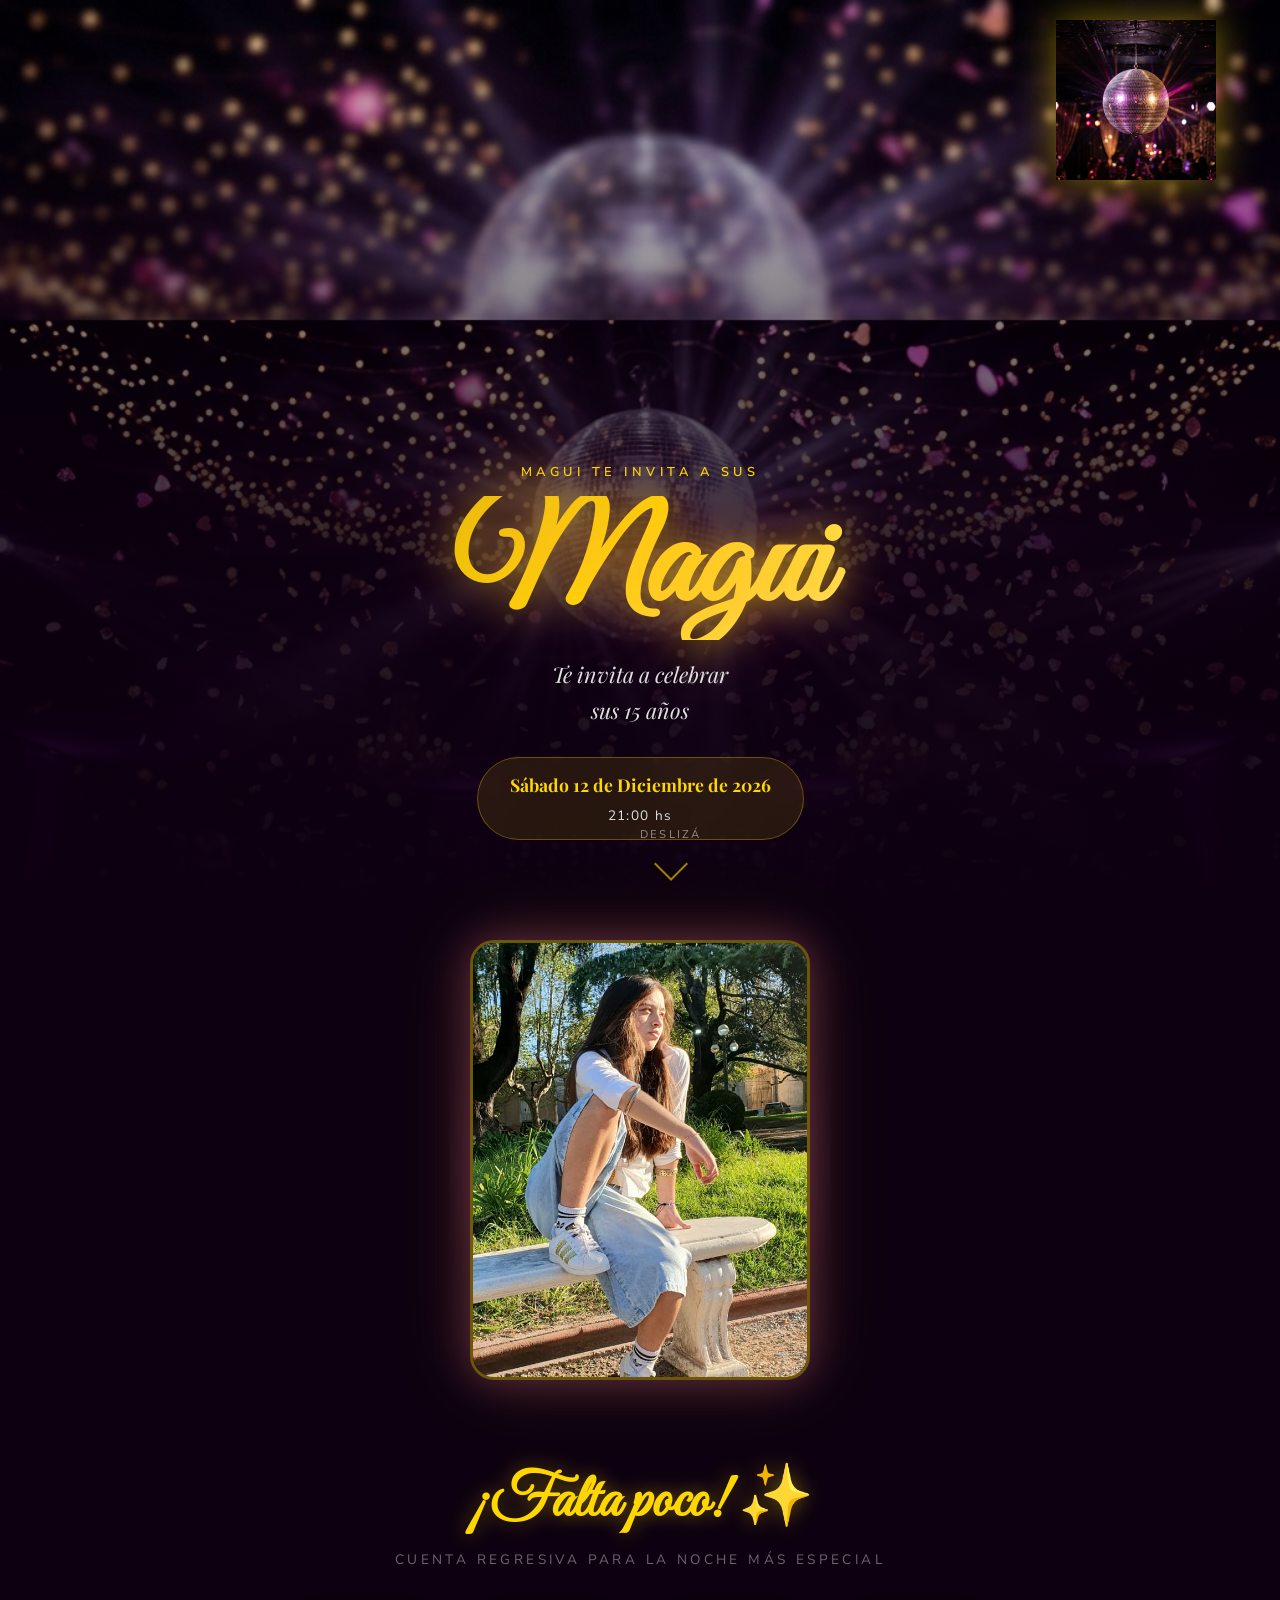
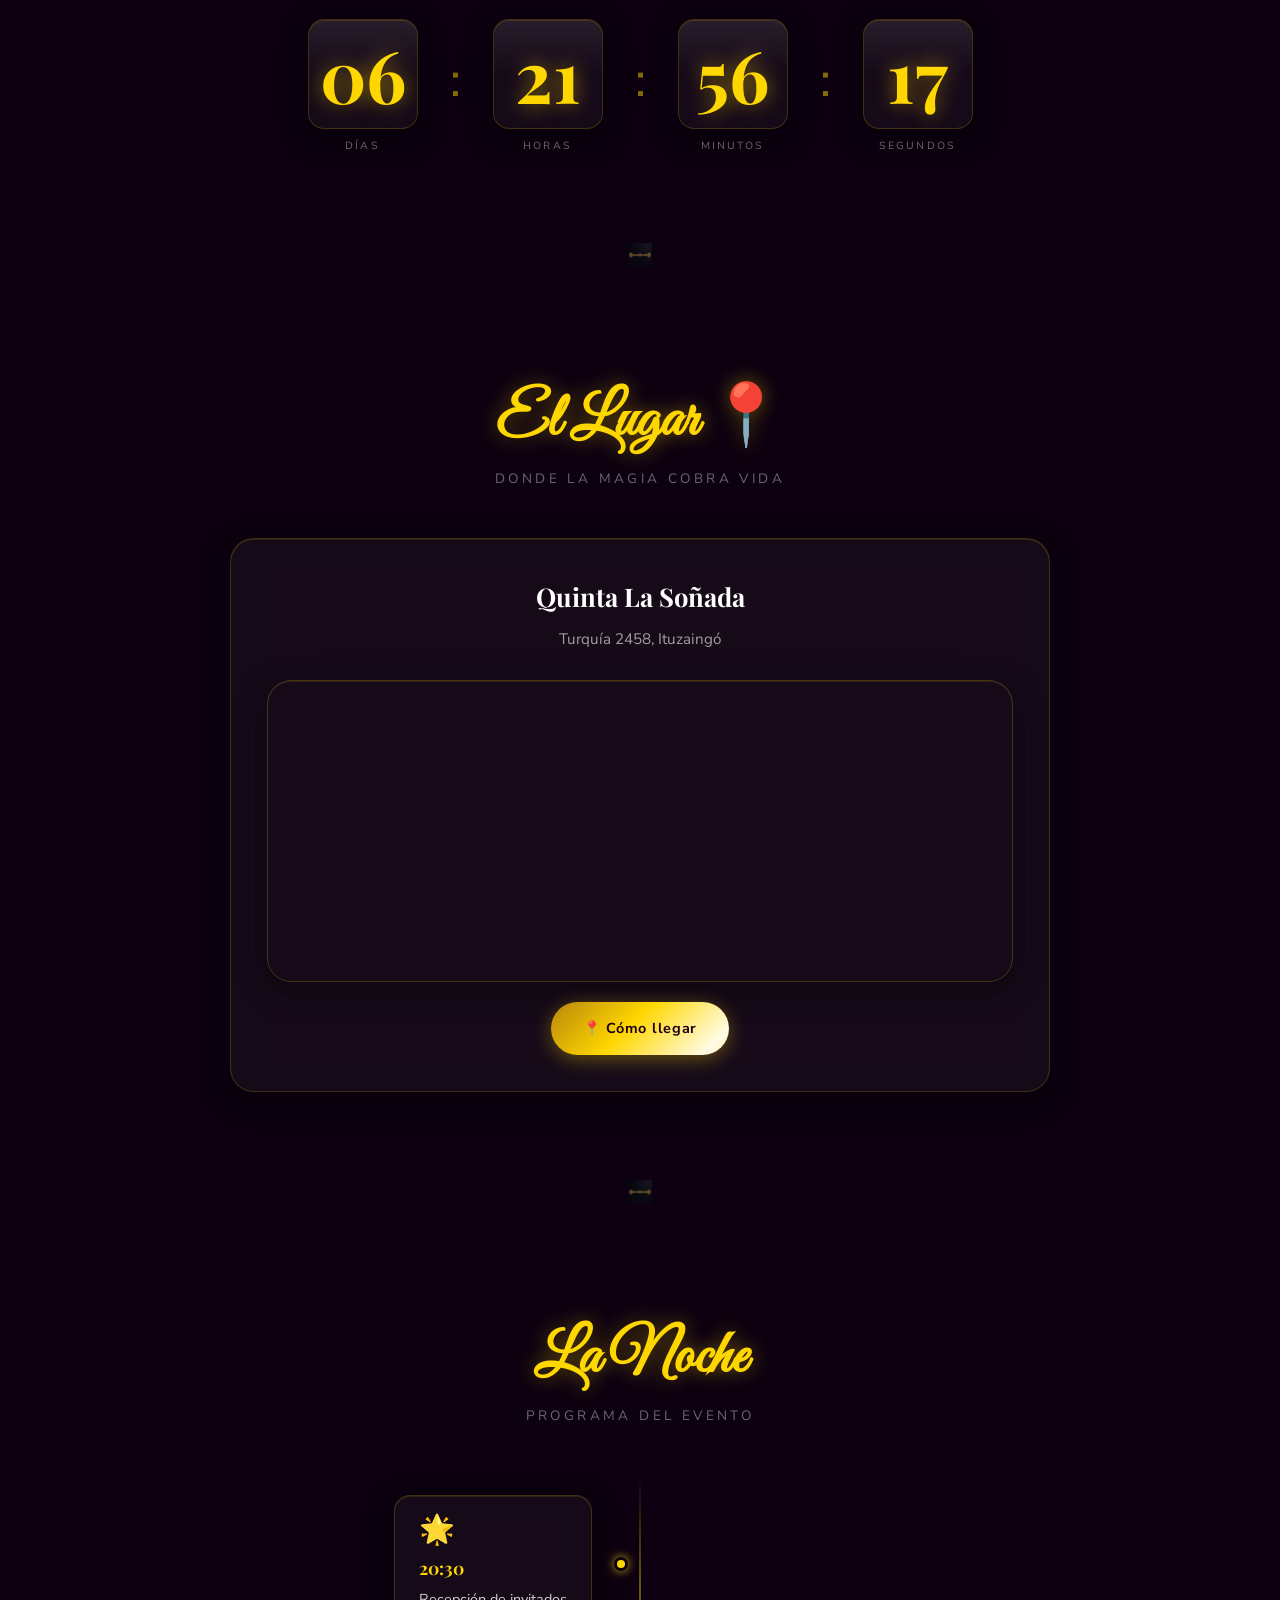
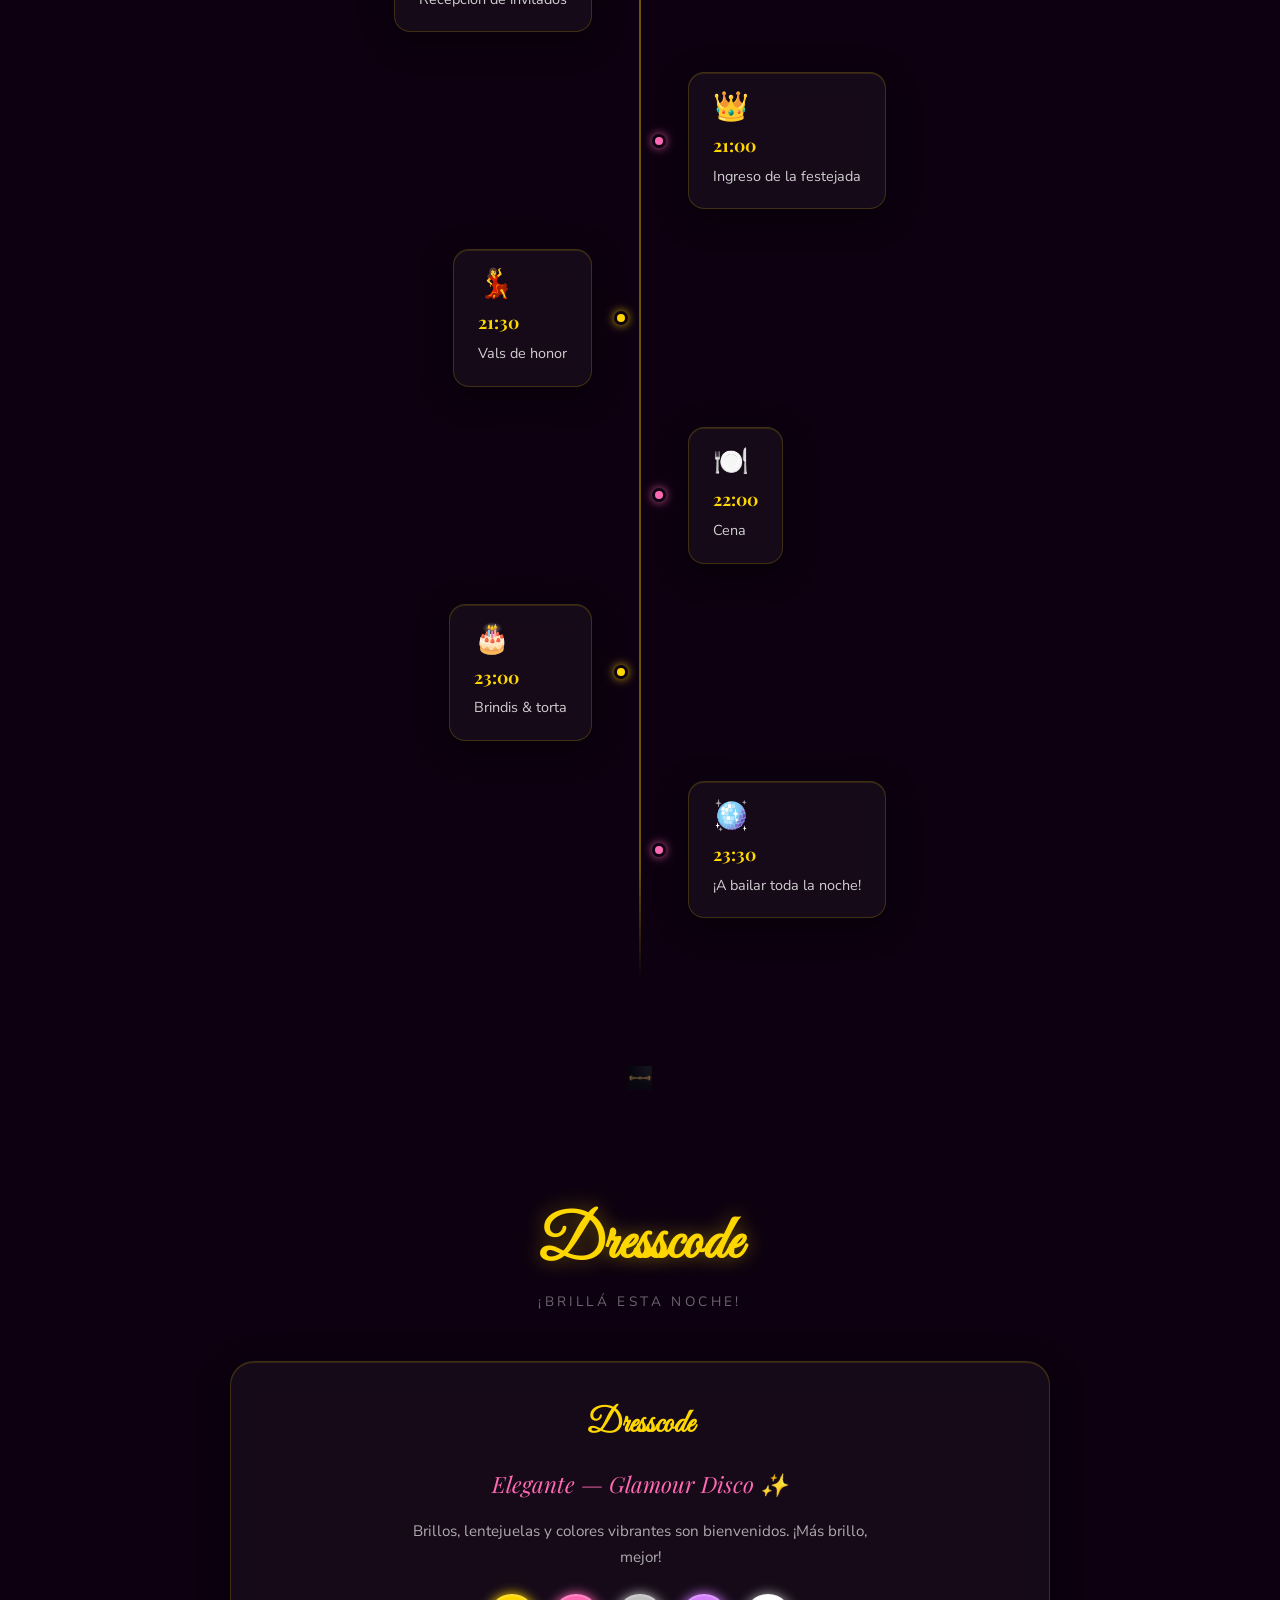
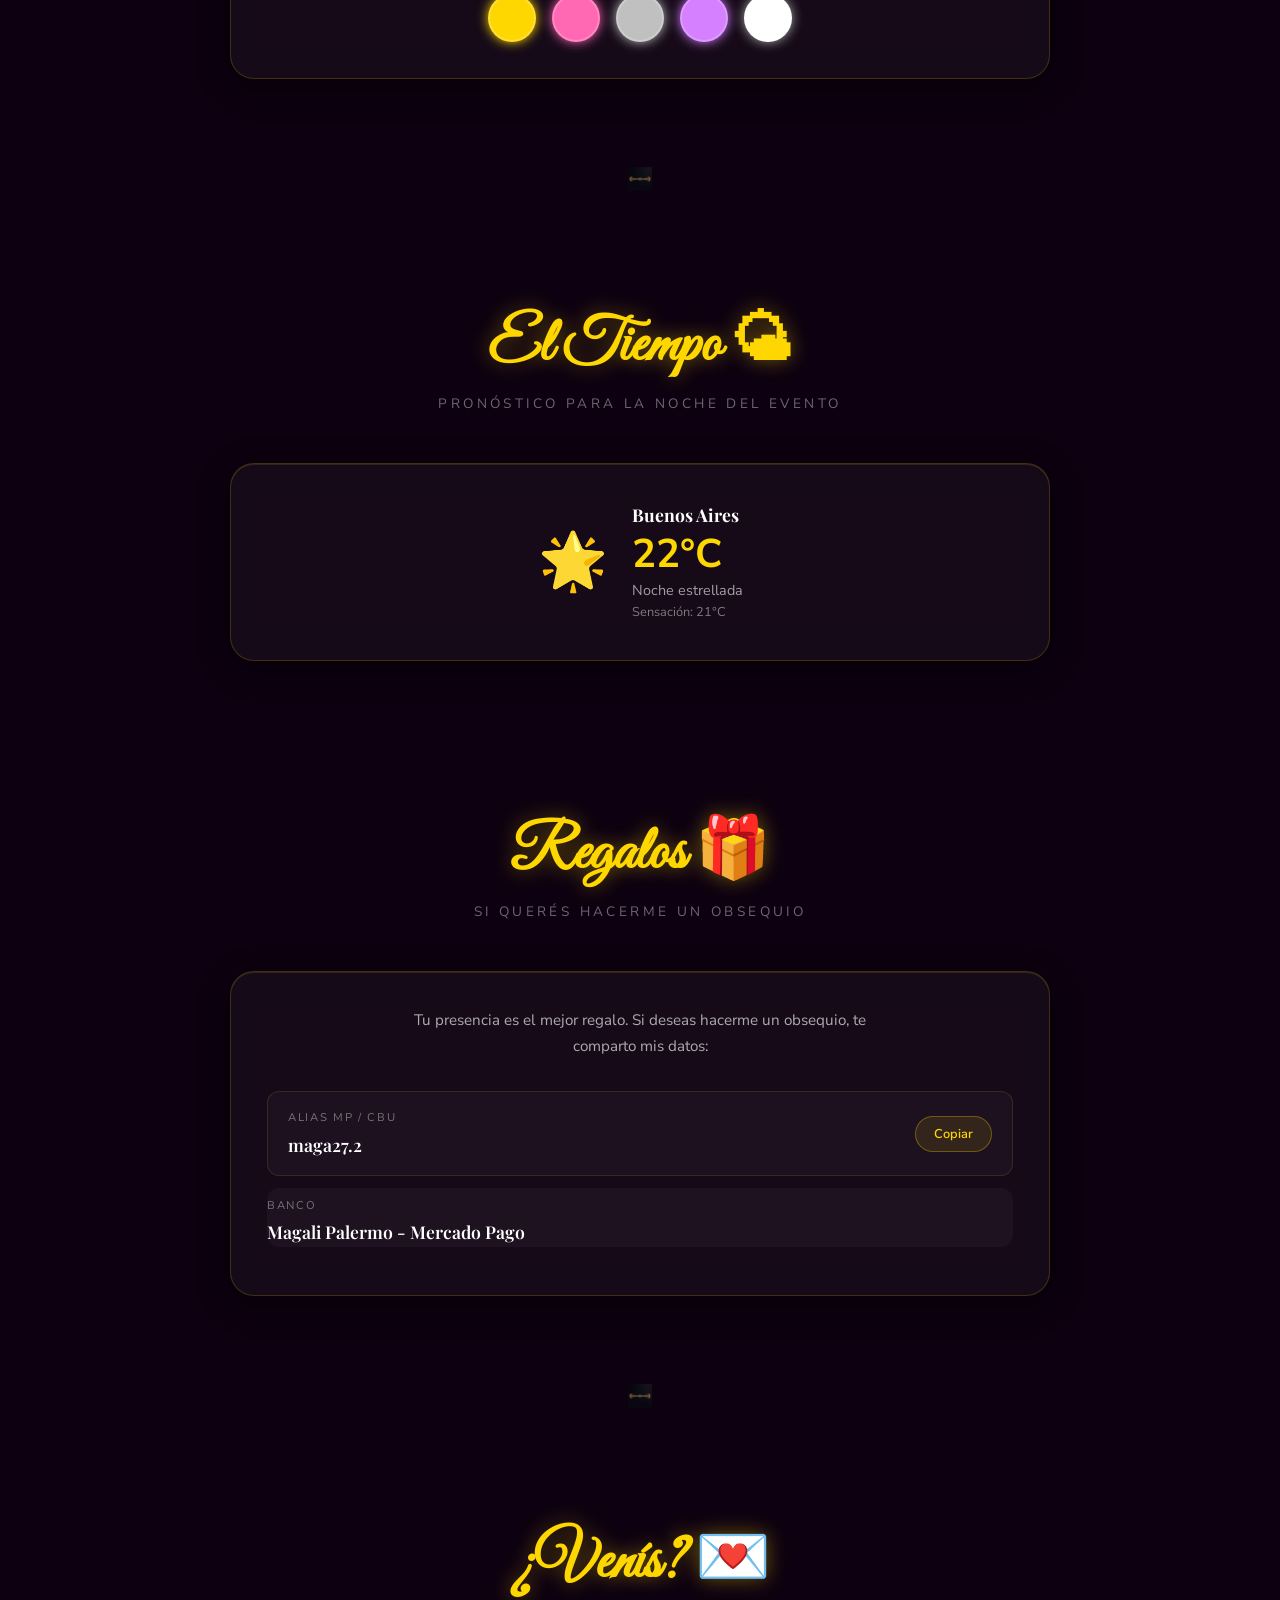
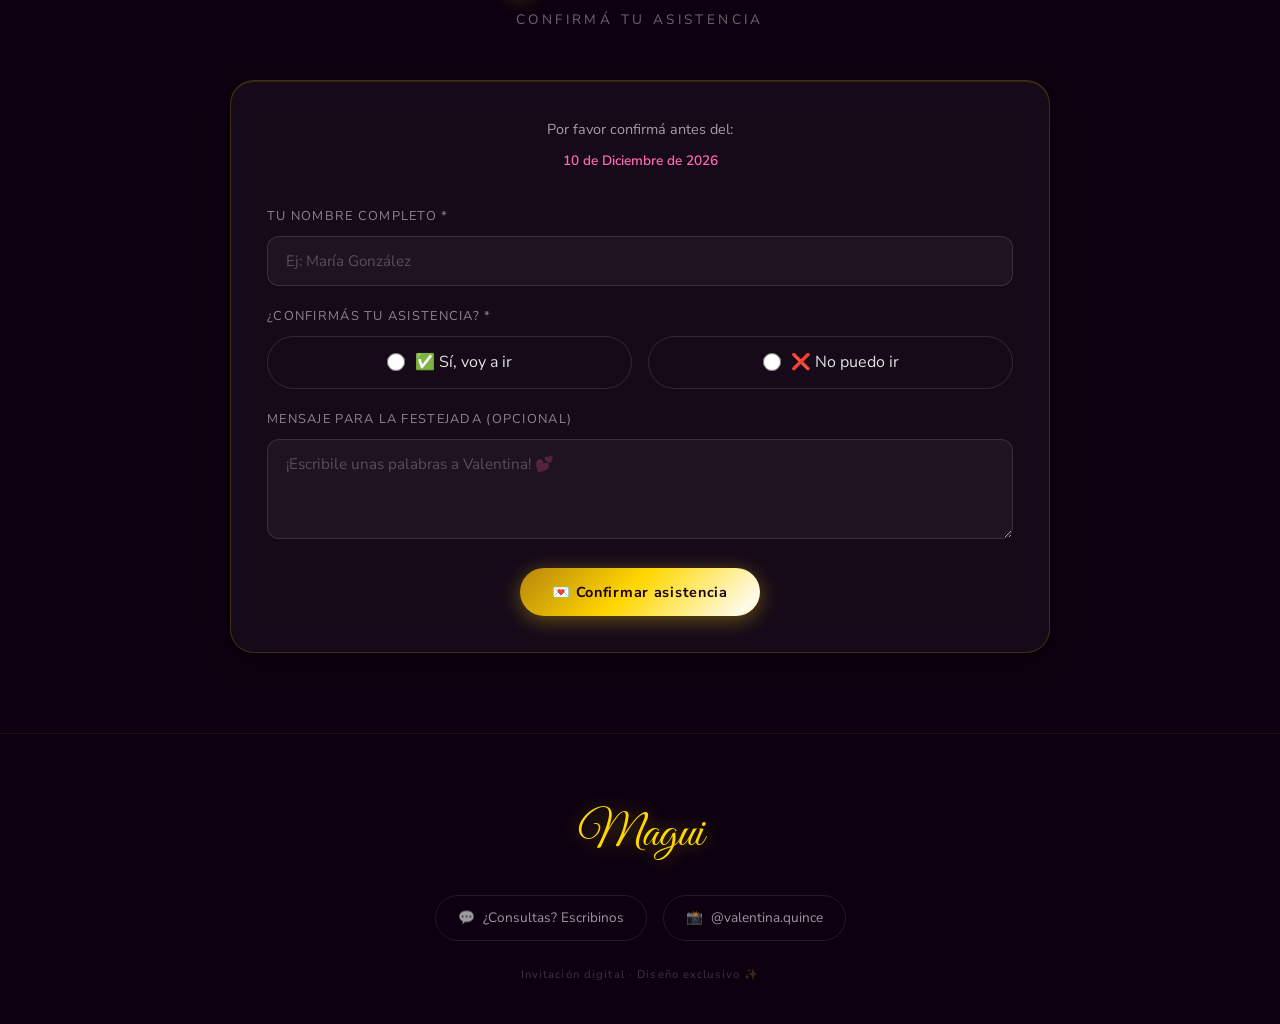
==== 15anos-disco-glitter/index.html @ 79e05974 "Agregado: plantilla disco glitter" ====
<!DOCTYPE html>
<html lang="es">
<head>
  <meta charset="UTF-8">
  <meta name="viewport" content="width=device-width, initial-scale=1.0">

  <!-- ═══════════════════════════════════════════════
       SEO & Meta — editar en datos.js si es posible,
       pero los títulos estáticos van aquí:
  ═══════════════════════════════════════════════ -->
  <title>Invitación — Fiesta de 15 ✨</title>
  <meta name="description" content="Estás invitado/a a celebrar una noche mágica y llena de brillo.">
  <meta name="robots" content="noindex, nofollow">

  <!-- Open Graph (WhatsApp / redes) -->
  <meta property="og:title" content="¡Estás invitado/a! — Fiesta de 15 ✨">
  <meta property="og:description" content="Una noche mágica de Disco Glitter te espera.">
  <meta property="og:image" content="assets/img/hero_bg.png">
  <meta property="og:type" content="website">

  <!-- Favicon (puede ser un emoji) -->
  <link rel="icon" href="data:image/svg+xml,<svg xmlns='http://www.w3.org/2000/svg' viewBox='0 0 100 100'><text y='.9em' font-size='90'>🪩</text></svg>">

  <!-- Hoja de estilos -->
  <link rel="stylesheet" href="style.css">
</head>
<body>

  <!-- ════════════════════════════════════════════════════
       CANVAS GLITTER (partículas de fondo animadas)
  ════════════════════════════════════════════════════ -->
  <canvas id="glitter-canvas" aria-hidden="true"></canvas>

  <!-- ════════════════════════════════════════════════════
       HERO — Pantalla completa inicial
  ════════════════════════════════════════════════════ -->
  <header id="hero" role="banner">
    <img id="hero-bg-img" src="assets/img/hero_bg.png" alt="Fondo decorativo de fiesta de 15" loading="eager">
    <div class="hero-overlay" aria-hidden="true"></div>

    <!-- Bola de disco flotante -->
    <img class="disco-ball-hero" src="assets/img/disco_ball.png" alt="Bola de disco decorativa" aria-hidden="true">

    <div class="hero-contenido">
      <p class="hero-sobre">
        <span id="nombre-completo-sobre">Valentina</span> te invita a sus
      </p>
      <h1 class="hero-nombre" id="hero-nombre">Valentina</h1>
      <p class="hero-mensaje" id="hero-mensaje">Te invita a celebrar sus 15 años</p>
      <div class="hero-fecha-badge">
        <span class="fecha" id="hero-fecha-texto">Sábado 20 de Diciembre de 2026</span>
        <span class="hora" id="hero-hora-texto">21:00 hs</span>
      </div>
    </div>

    <div class="scroll-hint" aria-hidden="true">
      <span>Deslizá</span>
      <div class="scroll-arrow"></div>
    </div>
  </header>

  <main>

    <!-- ════════════════════════════════════════════════════
         FOTO DE LA FESTEJADA
    ════════════════════════════════════════════════════ -->
    <section id="seccion-foto" class="seccion" aria-label="Foto de la festejada">
      <div class="wrapper">
        <div class="foto-frame" data-animate="fadeIn">
          <img id="foto-principal" src="assets/img/foto_quinceañera.png" alt="Foto de la festejada">
          <div class="foto-glow" aria-hidden="true"></div>
        </div>
      </div>
    </section>

    <!-- ════════════════════════════════════════════════════
         CUENTA REGRESIVA
    ════════════════════════════════════════════════════ -->
    <section id="seccion-countdown" class="seccion" aria-label="Cuenta regresiva para el evento">
      <div class="wrapper">
        <div class="seccion-titulo" data-animate="fadeUp">
          <h2>¡Falta poco! ✨</h2>
          <p class="subtitulo">Cuenta regresiva para la noche más especial</p>
        </div>

        <div class="countdown-grid" id="countdown-wrap" aria-live="polite" aria-atomic="true" role="timer">
          <div class="cd-item">
            <div class="cd-numero" id="cd-dias">00</div>
            <div class="cd-label">Días</div>
          </div>
          <div class="cd-separador" aria-hidden="true">:</div>
          <div class="cd-item">
            <div class="cd-numero" id="cd-horas">00</div>
            <div class="cd-label">Horas</div>
          </div>
          <div class="cd-separador" aria-hidden="true">:</div>
          <div class="cd-item">
            <div class="cd-numero" id="cd-minutos">00</div>
            <div class="cd-label">Minutos</div>
          </div>
          <div class="cd-separador" aria-hidden="true">:</div>
          <div class="cd-item">
            <div class="cd-numero" id="cd-segundos">00</div>
            <div class="cd-label">Segundos</div>
          </div>
        </div>
        <p id="countdown-mensaje"></p>
      </div>
    </section>

    <div class="glitter-divider" aria-hidden="true">
      <img src="assets/img/glitter_divider.png" alt="">
    </div>

    <!-- ════════════════════════════════════════════════════
         LUGAR Y MAPA
    ════════════════════════════════════════════════════ -->
    <section id="seccion-lugar" class="seccion" aria-labelledby="lugar-heading">
      <div class="wrapper">
        <div class="seccion-titulo" data-animate="fadeUp">
          <h2 id="lugar-heading">El Lugar 📍</h2>
          <p class="subtitulo">Donde la magia cobra vida</p>
        </div>

        <div class="card" data-animate="fadeUp">
          <div class="lugar-info">
            <h3 id="lugar-nombre">Salón El Palacio de los Sueños</h3>
            <p id="lugar-direccion">Av. Siempreviva 742, Buenos Aires</p>
          </div>

          <div class="mapa-wrapper">
            <iframe
              id="mapa-embed"
              title="Mapa del salón del evento"
              allowfullscreen=""
              loading="lazy"
              referrerpolicy="no-referrer-when-downgrade"
              src="">
            </iframe>
          </div>

          <div class="btn-group">
            <a id="btn-como-llegar" href="#" target="_blank" rel="noopener noreferrer" class="btn btn-dorado">
              📍 Cómo llegar
            </a>
          </div>
        </div>
      </div>
    </section>

    <div class="glitter-divider" aria-hidden="true">
      <img src="assets/img/glitter_divider.png" alt="">
    </div>

    <!-- ════════════════════════════════════════════════════
         CRONOGRAMA / PROGRAMA
    ════════════════════════════════════════════════════ -->
    <section id="seccion-cronograma" class="seccion" aria-labelledby="cronograma-heading">
      <div class="wrapper">
        <div class="seccion-titulo" data-animate="fadeUp">
          <h2 id="cronograma-heading">La Noche</h2>
          <p class="subtitulo">Programa del evento</p>
        </div>

        <!-- El JS inyecta los items aquí dinámicamente desde datos.js -->
        <div id="timeline-container" role="list" aria-label="Programa de la noche">
          <!-- Generado por main.js según DATOS.hitos -->
        </div>
      </div>
    </section>

    <div class="glitter-divider" aria-hidden="true">
      <img src="assets/img/glitter_divider.png" alt="">
    </div>

    <!-- ════════════════════════════════════════════════════
         DRESSCODE
    ════════════════════════════════════════════════════ -->
    <section id="seccion-dresscode" class="seccion" aria-labelledby="dresscode-heading">
      <div class="wrapper">
        <div class="seccion-titulo" data-animate="fadeUp">
          <h2 id="dresscode-heading">Dresscode</h2>
          <p class="subtitulo">¡Brillá esta noche!</p>
        </div>

        <div class="card dresscode-card" data-animate="fadeIn">
          <h3 id="dresscode-titulo">Dresscode</h3>
          <p class="dresscode-descripcion" id="dresscode-descripcion">Elegante — Glamour Disco ✨</p>
          <p class="dresscode-detalle" id="dresscode-detalle">Brillos, lentejuelas y colores vibrantes son bienvenidos.</p>

          <!-- Paleta de colores sugerida (decorativa) -->
          <div class="paleta-colores" aria-label="Paleta de colores sugerida">
            <div class="color-chip" style="background:#FFD700; color: #FFD700;" title="Dorado"></div>
            <div class="color-chip" style="background:#FF69B4; color: #FF69B4;" title="Rosa"></div>
            <div class="color-chip" style="background:#C0C0C0; color: #C0C0C0;" title="Plateado"></div>
            <div class="color-chip" style="background:#D580FF; color: #D580FF;" title="Lila"></div>
            <div class="color-chip" style="background:#FFFFFF; color: #aaa;" title="Blanco" style="border: 2px solid #aaa;"></div>
          </div>
        </div>
      </div>
    </section>

    <div class="glitter-divider" aria-hidden="true">
      <img src="assets/img/glitter_divider.png" alt="">
    </div>

    <!-- ════════════════════════════════════════════════════
         CLIMA (visible solo si faltan < 7 días)
    ════════════════════════════════════════════════════ -->
    <section id="seccion-clima" class="seccion" style="display:none;" aria-labelledby="clima-heading">
      <div class="wrapper">
        <div class="seccion-titulo" data-animate="fadeUp">
          <h2 id="clima-heading">El Tiempo 🌤</h2>
          <p class="subtitulo">Pronóstico para la noche del evento</p>
        </div>

        <div class="card clima-card" data-animate="fadeIn">
          <div id="clima-icono" aria-hidden="true">🌟</div>
          <div class="clima-info">
            <h4 id="clima-ciudad">Buenos Aires</h4>
            <div id="clima-temp">22°C</div>
            <p id="clima-descripcion">Noche estrellada</p>
            <p id="clima-sensacion">Sensación: 21°C</p>
          </div>
        </div>
      </div>
    </section>

    <!-- ════════════════════════════════════════════════════
         REGALOS / DATOS BANCARIOS
    ════════════════════════════════════════════════════ -->
    <section id="seccion-regalos" class="seccion" aria-labelledby="regalos-heading">
      <div class="wrapper">
        <div class="seccion-titulo" data-animate="fadeUp">
          <h2 id="regalos-heading">Regalos 🎁</h2>
          <p class="subtitulo">Si querés hacerme un obsequio</p>
        </div>

        <div class="card" data-animate="fadeIn">
          <p class="regalo-texto" id="regalos-texto">
            Tu presencia es el mejor regalo.
          </p>

          <!-- Alias -->
          <div class="dato-bancario">
            <div>
              <div class="label">Alias MP / CBU</div>
              <div class="valor" id="regalos-alias">valentina.gomez</div>
            </div>
            <button class="btn-copiar" id="btn-copiar-alias" data-copiar="valentina.gomez" aria-label="Copiar alias">
              Copiar
            </button>
          </div>

          <!-- CBU (condicional) -->
          <div class="dato-bancario" id="regalos-cbu-row">
            <div>
              <div class="label">CBU</div>
              <div class="valor" id="regalos-cbu">0000003100023456789012</div>
            </div>
            <button class="btn-copiar" id="btn-copiar-cbu" data-copiar="" aria-label="Copiar CBU">
              Copiar
            </button>
          </div>

          <!-- Banco -->
          <div class="dato-bancario" style="border:none; padding: 8px 0 0;">
            <div>
              <div class="label">Banco</div>
              <div class="valor" id="regalos-banco">Banco Nación</div>
            </div>
          </div>
        </div>
      </div>
    </section>

    <div class="glitter-divider" aria-hidden="true">
      <img src="assets/img/glitter_divider.png" alt="">
    </div>

    <!-- ════════════════════════════════════════════════════
         HOSPEDAJE (oculto por defecto — activar en datos.js)
    ════════════════════════════════════════════════════ -->
    <section id="seccion-hospedaje" class="seccion" aria-labelledby="hospedaje-heading">
      <div class="wrapper">
        <div class="seccion-titulo" data-animate="fadeUp">
          <h2 id="hospedaje-heading">Hospedaje 🛎</h2>
          <p class="subtitulo">Para quienes vienen de lejos</p>
        </div>

        <div class="card hospedaje-card" data-animate="fadeIn">
          <div class="hosp-fila">
            <div class="hosp-icono">🏨</div>
            <div>
              <div class="label">Hotel</div>
              <div class="valor" id="hosp-nombre">Hotel Los Andes</div>
            </div>
          </div>
          <div class="hosp-fila">
            <div class="hosp-icono">📍</div>
            <div>
              <div class="label">Dirección</div>
              <div class="valor" id="hosp-direccion">Calle Falsa 123</div>
            </div>
          </div>
          <div class="hosp-fila">
            <div class="hosp-icono">📞</div>
            <div>
              <div class="label">Teléfono</div>
              <div class="valor" id="hosp-telefono">+54 11 1234-5678</div>
            </div>
          </div>
          <div class="hosp-fila">
            <div class="hosp-icono">💰</div>
            <div>
              <div class="label">Precio de referencia</div>
              <div class="valor" id="hosp-precio">Desde $50.000 / noche</div>
            </div>
          </div>
          <div class="hosp-nota" id="hosp-nota"></div>
          <div class="btn-group">
            <a id="hosp-reserva-link" href="#" target="_blank" rel="noopener noreferrer" class="btn btn-outline">
              🔗 Reservar online
            </a>
          </div>
        </div>
      </div>
    </section>

    <!-- ════════════════════════════════════════════════════
         FORMULARIO RSVP
    ════════════════════════════════════════════════════ -->
    <section id="seccion-rsvp" class="seccion" aria-labelledby="rsvp-heading">
      <div class="wrapper">
        <div class="seccion-titulo" data-animate="fadeUp">
          <h2 id="rsvp-heading">¿Venís? 💌</h2>
          <p class="subtitulo">Confirmá tu asistencia</p>
        </div>

        <div class="card" data-animate="fadeIn">
          <div class="rsvp-intro">
            <p>Por favor confirmá antes del:</p>
            <span class="fecha-limite" id="rsvp-fecha-limite">10 de Diciembre de 2026</span>
          </div>

          <form id="rsvp-form" novalidate aria-label="Formulario de confirmación de asistencia">

            <!-- Nombre -->
            <div class="form-grupo">
              <label class="form-label" for="rsvp-nombre">Tu nombre completo *</label>
              <input
                class="form-input"
                type="text"
                id="rsvp-nombre"
                name="rsvp-nombre"
                placeholder="Ej: María González"
                required
                autocomplete="name">
            </div>

            <!-- Asistencia -->
            <div class="form-grupo">
              <label class="form-label">¿Confirmás tu asistencia? *</label>
              <div class="radio-grupo" role="radiogroup" aria-required="true">
                <label class="radio-opcion">
                  <input type="radio" name="rsvp-asistencia" value="si" required>
                  <span>✅ Sí, voy a ir</span>
                </label>
                <label class="radio-opcion">
                  <input type="radio" name="rsvp-asistencia" value="no">
                  <span>❌ No puedo ir</span>
                </label>
              </div>
            </div>

            <!-- Cantidad de personas (solo si va) -->
            <div class="form-grupo" id="rsvp-cantidad-wrap" style="display:none;">
              <label class="form-label" for="rsvp-cantidad">¿Cuántas personas? (incluídote)</label>
              <select class="form-select" id="rsvp-cantidad" name="rsvp-cantidad">
                <option value="1">Solo yo (1 persona)</option>
                <option value="2">2 personas</option>
                <option value="3">3 personas</option>
                <option value="4">4 personas</option>
                <option value="5">5 personas</option>
              </select>
            </div>

            <!-- Mensaje opcional -->
            <div class="form-grupo">
              <label class="form-label" for="rsvp-mensaje">Mensaje para la festejada (opcional)</label>
              <textarea
                class="form-textarea"
                id="rsvp-mensaje"
                name="rsvp-mensaje"
                placeholder="¡Escribile unas palabras a Valentina! 💕"
                maxlength="500"></textarea>
            </div>

            <div class="btn-group">
              <button type="submit" class="btn btn-dorado" id="rsvp-submit-btn">
                💌 Confirmar asistencia
              </button>
            </div>
          </form>

          <!-- Mensajes de estado -->
          <div id="rsvp-success" role="alert">
            <span class="success-icon">🎉</span>
            <h3>¡Gracias por confirmar!</h3>
            <p>Valentina ya sabe que vas a estar en su noche especial. ¡Te esperamos!</p>
          </div>

          <div id="rsvp-error" role="alert">
            <span class="error-icon">😔</span>
            <h3>Algo salió mal</h3>
            <p>Por favor intentá de nuevo o contactanos por WhatsApp.</p>
          </div>
        </div>

      </div>
    </section>

  </main><!-- /main -->

  <!-- ════════════════════════════════════════════════════
       FOOTER
  ════════════════════════════════════════════════════ -->
  <footer role="contentinfo">
    <div class="wrapper">
      <span class="footer-nombre" id="hero-nombre-footer">Valentina</span>

      <div class="footer-links">
        <a id="whatsapp-link" href="#" target="_blank" rel="noopener noreferrer" aria-label="Contactar por WhatsApp">
          💬 <span id="whatsapp-texto">¿Consultas? Escribinos</span>
        </a>

        <span id="instagram-wrap" style="display:none;">
          <a id="instagram-link" href="#" target="_blank" rel="noopener noreferrer" aria-label="Instagram de la festejada">
            📸 <span id="instagram-link-text">@valentina.quince</span>
          </a>
        </span>
      </div>

      <p class="footer-copy">Invitación digital · Diseño exclusivo ✨</p>
    </div>
  </footer>

  <!-- ════════════════════════════════════════════════════
       REPRODUCTOR DE AUDIO (fixed bottom right)
  ════════════════════════════════════════════════════ -->
  <div id="audio-player-wrap" role="region" aria-label="Reproductor de música">
    <audio id="audio-element" loop preload="none"></audio>
    <div class="audio-player">
      <button id="btn-play-pause" aria-label="Reproducir música">
        <svg viewBox="0 0 24 24" fill="currentColor" aria-hidden="true">
          <polygon points="5,3 19,12 5,21"/>
        </svg>
      </button>
      <div class="audio-info">
        <div class="cancion" id="audio-cancion-nombre">Nuestra canción</div>
        <div class="artista" id="audio-artista">Artista</div>
        <div class="audio-progress-bar" aria-hidden="true">
          <div id="audio-progress"></div>
        </div>
        <div class="audio-tiempo">
          <span id="audio-tiempo-actual">00:00</span> /
          <span id="audio-tiempo-total">00:00</span>
        </div>
      </div>
    </div>
  </div>

  <!-- ════════════════════════════════════════════════════
       BOTÓN VOLVER ARRIBA
  ════════════════════════════════════════════════════ -->
  <button id="btn-top" aria-label="Volver al inicio">↑</button>

  <!-- ════════════════════════════════════════════════════
       SCRIPTS — ORDEN IMPORTANTE:
       1. datos.js   (configuración, debe ir primero)
       2. main.js    (lógica que lee datos.js)
  ════════════════════════════════════════════════════ -->
  <script src="datos.js"></script>
  <script src="assets/main.js"></script>

</body>
</html>
---- 15anos-disco-glitter/style.css ----
/* ============================================================
   STYLE.CSS — Invitación 15 Años · Disco Glitter ✨
   ============================================================
   Variables de color y tipografía en :root.
   No editar este archivo para personalizar — usar datos.js
   ============================================================ */

/* ─── GOOGLE FONTS ─────────────────────────────────────────── */
@import url('https://fonts.googleapis.com/css2?family=Playfair+Display:ital,wght@0,400;0,700;1,400&family=Great+Vibes&family=Nunito+Sans:wght@300;400;600;700&display=swap');

/* ─── VARIABLES ─────────────────────────────────────────────── */
:root {
  --color-bg:           #0d0010;
  --color-bg-2:         #130018;
  --color-card:         rgba(255,255,255,0.04);
  --color-card-border:  rgba(255,215,0,0.18);
  --color-card-hover:   rgba(255,255,255,0.07);

  --color-oro:          #FFD700;
  --color-oro-claro:    #FFF3A3;
  --color-rosa:         #FF69B4;
  --color-rosa-oscuro:  #C2185B;
  --color-lila:         #D580FF;
  --color-plata:        #E0E0E0;
  --color-blanco:       #FFFFFF;

  --gradiente-dorado:   linear-gradient(135deg, #b8860b, #FFD700, #fffbe6, #FFD700, #b8860b);
  --gradiente-hero:     linear-gradient(180deg, rgba(13,0,16,0) 0%, rgba(13,0,16,0.85) 60%, rgba(13,0,16,1) 100%);
  --gradiente-seccion:  linear-gradient(135deg, rgba(180,0,100,0.08) 0%, rgba(100,0,180,0.12) 100%);

  --font-titulo:        'Great Vibes', cursive;
  --font-serif:         'Playfair Display', Georgia, serif;
  --font-body:          'Nunito Sans', system-ui, sans-serif;

  --radio:              16px;
  --radio-lg:           24px;
  --sombra-dorada:      0 0 24px rgba(255,215,0,0.35), 0 0 60px rgba(255,105,180,0.15);
  --sombra-card:        0 8px 32px rgba(0,0,0,0.45), 0 1px 0 rgba(255,215,0,0.12) inset;
  --transition:         all 0.35s cubic-bezier(0.4,0,0.2,1);
}

/* ─── RESET & BASE ──────────────────────────────────────────── */
*, *::before, *::after {
  box-sizing: border-box;
  margin: 0;
  padding: 0;
}

html {
  scroll-behavior: smooth;
  font-size: 16px;
}

body {
  background-color: var(--color-bg);
  color: var(--color-plata);
  font-family: var(--font-body);
  overflow-x: hidden;
  line-height: 1.7;
}

img { max-width: 100%; height: auto; }
a   { color: var(--color-oro); text-decoration: none; transition: var(--transition); }
a:hover { color: var(--color-oro-claro); }

/* ─── CANVAS GLITTER FONDO ─────────────────────────────────── */
#glitter-canvas {
  position: fixed;
  inset: 0;
  z-index: 0;
  pointer-events: none;
  opacity: 0.55;
}

/* ─── CONTENEDOR GLOBAL ─────────────────────────────────────── */
.wrapper {
  position: relative;
  z-index: 1;
  max-width: 860px;
  margin: 0 auto;
  padding: 0 20px;
}

/* ════════════════════════════════════════════════════════════
   HERO SECTION
════════════════════════════════════════════════════════════ */
#hero {
  position: relative;
  min-height: 100vh;
  display: flex;
  flex-direction: column;
  align-items: center;
  justify-content: flex-end;
  text-align: center;
  padding-bottom: 60px;
  overflow: hidden;
}

#hero-bg-img {
  position: absolute;
  inset: 0;
  width: 100%;
  height: 100%;
  object-fit: cover;
  object-position: center top;
  z-index: 0;
  animation: slowZoom 18s ease-in-out infinite alternate;
}

@keyframes slowZoom {
  from { transform: scale(1); }
  to   { transform: scale(1.06); }
}

.hero-overlay {
  position: absolute;
  inset: 0;
  background: var(--gradiente-hero);
  z-index: 1;
}

.hero-contenido {
  position: relative;
  z-index: 2;
  width: 100%;
  padding: 0 20px;
}

.hero-sobre {
  font-family: var(--font-body);
  font-size: 0.8rem;
  font-weight: 600;
  letter-spacing: 0.35em;
  text-transform: uppercase;
  color: var(--color-oro);
  margin-bottom: 12px;
  opacity: 0;
  animation: fadeUp 1s 0.3s ease forwards;
}

.hero-nombre {
  font-family: var(--font-titulo);
  font-size: clamp(4rem, 14vw, 9rem);
  color: var(--color-blanco);
  line-height: 1;
  text-shadow: 0 0 40px rgba(255,215,0,0.6), 0 0 80px rgba(255,105,180,0.4);
  opacity: 0;
  animation: fadeUp 1s 0.6s ease forwards;
  background: var(--gradiente-dorado);
  background-size: 200% auto;
  -webkit-background-clip: text;
  -webkit-text-fill-color: transparent;
  background-clip: text;
  animation: fadeUp 1s 0.6s ease forwards, shimmer 4s 1.5s linear infinite;
}

@keyframes shimmer {
  to { background-position: 200% center; }
}

.hero-mensaje {
  font-family: var(--font-serif);
  font-size: clamp(1rem, 3vw, 1.35rem);
  font-style: italic;
  color: var(--color-plata);
  margin-top: 16px;
  opacity: 0;
  animation: fadeUp 1s 0.9s ease forwards;
}

.hero-fecha-badge {
  display: inline-flex;
  flex-direction: column;
  align-items: center;
  gap: 4px;
  margin-top: 28px;
  background: rgba(255,215,0,0.1);
  border: 1px solid rgba(255,215,0,0.3);
  border-radius: 50px;
  padding: 12px 32px;
  backdrop-filter: blur(12px);
  opacity: 0;
  animation: fadeUp 1s 1.2s ease forwards;
}

.hero-fecha-badge .fecha {
  font-family: var(--font-serif);
  font-size: 1.1rem;
  color: var(--color-oro);
  font-weight: 700;
}

.hero-fecha-badge .hora {
  font-size: 0.85rem;
  color: var(--color-plata);
  letter-spacing: 0.1em;
}

/* Disco ball decorativa hero */
.disco-ball-hero {
  position: absolute;
  top: 20px;
  right: 5%;
  width: clamp(80px, 14vw, 160px);
  z-index: 2;
  animation: floatBall 4s ease-in-out infinite;
  filter: drop-shadow(0 0 20px rgba(255,215,0,0.5));
}

@keyframes floatBall {
  0%, 100% { transform: translateY(0) rotate(-3deg); }
  50%       { transform: translateY(-18px) rotate(3deg); }
}

/* Scroll indicator */
.scroll-hint {
  position: absolute;
  bottom: 24px;
  left: 50%;
  transform: translateX(-50%);
  z-index: 3;
  display: flex;
  flex-direction: column;
  align-items: center;
  gap: 8px;
  opacity: 0;
  animation: fadeIn 1s 2s ease forwards;
}

.scroll-hint span {
  font-size: 0.7rem;
  letter-spacing: 0.2em;
  text-transform: uppercase;
  color: rgba(255,255,255,0.5);
}

.scroll-arrow {
  width: 24px;
  height: 24px;
  border-right: 2px solid rgba(255,215,0,0.6);
  border-bottom: 2px solid rgba(255,215,0,0.6);
  transform: rotate(45deg);
  animation: bounceArrow 1.5s ease-in-out infinite;
}

@keyframes bounceArrow {
  0%, 100% { transform: rotate(45deg) translateY(0); }
  50%       { transform: rotate(45deg) translateY(6px); }
}

/* ════════════════════════════════════════════════════════════
   SECCIONES GENERALES
════════════════════════════════════════════════════════════ */
.seccion {
  position: relative;
  padding: 80px 0;
  z-index: 1;
}

.seccion-titulo {
  text-align: center;
  margin-bottom: 48px;
}

.seccion-titulo h2 {
  font-family: var(--font-titulo);
  font-size: clamp(2.2rem, 7vw, 3.8rem);
  color: var(--color-oro);
  text-shadow: 0 0 20px rgba(255,215,0,0.4);
  line-height: 1.1;
  margin-bottom: 12px;
}

.seccion-titulo .subtitulo {
  font-size: 0.85rem;
  letter-spacing: 0.25em;
  text-transform: uppercase;
  color: rgba(255,255,255,0.4);
}

/* Divisor glitter */
.glitter-divider {
  text-align: center;
  margin: 8px 0 32px;
}

.glitter-divider img {
  width: 100%;
  max-width: 420px;
  height: 24px;
  object-fit: contain;
  opacity: 0.7;
}

/* ─── CARD BASE ─────────────────────────────────────────────── */
.card {
  background: var(--color-card);
  border: 1px solid var(--color-card-border);
  border-radius: var(--radio-lg);
  padding: 36px;
  backdrop-filter: blur(16px);
  box-shadow: var(--sombra-card);
  transition: var(--transition);
}

.card:hover {
  background: var(--color-card-hover);
  border-color: rgba(255,215,0,0.35);
  transform: translateY(-3px);
  box-shadow: var(--sombra-dorada), var(--sombra-card);
}

/* ════════════════════════════════════════════════════════════
   FOTO DE LA FESTEJADA
════════════════════════════════════════════════════════════ */
#seccion-foto {
  display: flex;
  justify-content: center;
  padding: 40px 0 0;
}

.foto-frame {
  position: relative;
  display: inline-block;
}

.foto-frame img {
  width: clamp(200px, 55vw, 340px);
  height: clamp(260px, 70vw, 440px);
  object-fit: cover;
  border-radius: var(--radio-lg);
  border: 3px solid rgba(255,215,0,0.4);
  box-shadow: 0 0 40px rgba(255,105,180,0.3), 0 0 80px rgba(255,215,0,0.15);
}

.foto-glow {
  position: absolute;
  inset: -20px;
  border-radius: var(--radio-lg);
  background: radial-gradient(circle at center, rgba(255,105,180,0.2) 0%, transparent 70%);
  z-index: -1;
  animation: pulseGlow 3s ease-in-out infinite;
}

@keyframes pulseGlow {
  0%, 100% { opacity: 0.7; transform: scale(1); }
  50%       { opacity: 1;   transform: scale(1.04); }
}

/* ════════════════════════════════════════════════════════════
   CUENTA REGRESIVA
════════════════════════════════════════════════════════════ */
#seccion-countdown .countdown-grid {
  display: flex;
  justify-content: center;
  gap: clamp(12px, 3vw, 32px);
  flex-wrap: wrap;
}

.cd-item {
  display: flex;
  flex-direction: column;
  align-items: center;
  gap: 8px;
  min-width: 80px;
}

.cd-numero {
  font-family: var(--font-serif);
  font-size: clamp(2.5rem, 8vw, 4.5rem);
  font-weight: 700;
  color: var(--color-oro);
  text-shadow: 0 0 20px rgba(255,215,0,0.5);
  background: var(--color-card);
  border: 1px solid var(--color-card-border);
  border-radius: var(--radio);
  width: clamp(80px, 18vw, 110px);
  height: clamp(80px, 18vw, 110px);
  display: flex;
  align-items: center;
  justify-content: center;
  backdrop-filter: blur(12px);
  box-shadow: var(--sombra-card);
  position: relative;
  overflow: hidden;
}

.cd-numero::after {
  content: '';
  position: absolute;
  inset: 0;
  background: linear-gradient(180deg, rgba(255,255,255,0.08) 0%, transparent 50%);
  pointer-events: none;
}

.cd-label {
  font-size: 0.65rem;
  letter-spacing: 0.2em;
  text-transform: uppercase;
  color: rgba(255,255,255,0.45);
}

.cd-separador {
  font-size: 3rem;
  color: var(--color-oro);
  opacity: 0.5;
  align-self: center;
  margin-top: -12px;
  animation: blink 1s step-start infinite;
}

@keyframes blink {
  0%, 100% { opacity: 0.5; }
  50%       { opacity: 0.1; }
}

#countdown-mensaje {
  text-align: center;
  font-family: var(--font-titulo);
  font-size: 2.5rem;
  color: var(--color-oro);
  display: none;
}

/* ════════════════════════════════════════════════════════════
   LUGAR & MAPA
════════════════════════════════════════════════════════════ */
.lugar-info {
  text-align: center;
  margin-bottom: 28px;
}

.lugar-info h3 {
  font-family: var(--font-serif);
  font-size: 1.6rem;
  color: var(--color-blanco);
  margin-bottom: 8px;
}

.lugar-info p {
  color: rgba(255,255,255,0.6);
  font-size: 0.95rem;
}

.mapa-wrapper {
  border-radius: var(--radio-lg);
  overflow: hidden;
  border: 1px solid rgba(255,215,0,0.2);
  box-shadow: var(--sombra-card);
  margin-bottom: 20px;
}

.mapa-wrapper iframe {
  width: 100%;
  height: 300px;
  border: none;
  display: block;
  filter: grayscale(0.3) invert(0.9) hue-rotate(200deg) brightness(0.8);
}

.btn {
  display: inline-flex;
  align-items: center;
  gap: 8px;
  padding: 14px 32px;
  border-radius: 50px;
  font-family: var(--font-body);
  font-weight: 700;
  font-size: 0.9rem;
  letter-spacing: 0.05em;
  cursor: pointer;
  transition: var(--transition);
  border: none;
  text-decoration: none;
}

.btn-dorado {
  background: var(--gradiente-dorado);
  background-size: 200% auto;
  color: #1a0010;
  box-shadow: 0 4px 20px rgba(255,215,0,0.35);
}

.btn-dorado:hover {
  background-position: right center;
  transform: translateY(-2px);
  box-shadow: 0 6px 28px rgba(255,215,0,0.55);
  color: #1a0010;
}

.btn-outline {
  background: transparent;
  border: 1.5px solid rgba(255,215,0,0.4);
  color: var(--color-oro);
}

.btn-outline:hover {
  background: rgba(255,215,0,0.1);
  border-color: var(--color-oro);
  transform: translateY(-2px);
}

.btn-group {
  display: flex;
  gap: 12px;
  flex-wrap: wrap;
  justify-content: center;
  margin-top: 20px;
}

/* ════════════════════════════════════════════════════════════
   CRONOGRAMA / TIMELINE
════════════════════════════════════════════════════════════ */
#timeline-container {
  position: relative;
  padding: 20px 0;
}

/* Línea central */
#timeline-container::before {
  content: '';
  position: absolute;
  left: 50%;
  top: 0;
  bottom: 0;
  width: 2px;
  background: linear-gradient(to bottom, transparent, rgba(255,215,0,0.4) 10%, rgba(255,215,0,0.4) 90%, transparent);
  transform: translateX(-50%);
}

.timeline-item {
  display: flex;
  width: 50%;
  padding-bottom: 40px;
}

.timeline-item.left {
  justify-content: flex-end;
  padding-right: 48px;
}

.timeline-item.right {
  margin-left: 50%;
  padding-left: 48px;
}

.timeline-content {
  background: var(--color-card);
  border: 1px solid var(--color-card-border);
  border-radius: var(--radio);
  padding: 20px 24px;
  backdrop-filter: blur(12px);
  box-shadow: var(--sombra-card);
  max-width: 260px;
  position: relative;
  transition: var(--transition);
}

.timeline-content:hover {
  border-color: rgba(255,215,0,0.4);
  transform: scale(1.02);
}

/* Conector circular */
.timeline-item.left .timeline-content::after {
  content: '';
  position: absolute;
  right: -37px;
  top: 50%;
  transform: translateY(-50%);
  width: 14px;
  height: 14px;
  background: var(--color-oro);
  border-radius: 50%;
  border: 3px solid var(--color-bg);
  box-shadow: 0 0 10px rgba(255,215,0,0.8);
}

.timeline-item.right .timeline-content::before {
  content: '';
  position: absolute;
  left: -37px;
  top: 50%;
  transform: translateY(-50%);
  width: 14px;
  height: 14px;
  background: var(--color-rosa);
  border-radius: 50%;
  border: 3px solid var(--color-bg);
  box-shadow: 0 0 10px rgba(255,105,180,0.8);
}

.timeline-icon {
  font-size: 1.8rem;
  margin-bottom: 8px;
  line-height: 1;
}

.timeline-time {
  font-family: var(--font-serif);
  font-size: 1.1rem;
  font-weight: 700;
  color: var(--color-oro);
}

.timeline-title {
  font-size: 0.9rem;
  color: rgba(255,255,255,0.8);
  margin-top: 4px;
}

/* ════════════════════════════════════════════════════════════
   DRESSCODE
════════════════════════════════════════════════════════════ */
.dresscode-card {
  text-align: center;
}

.dresscode-card h3 {
  font-family: var(--font-titulo);
  font-size: 2rem;
  color: var(--color-oro);
  margin-bottom: 12px;
}

.dresscode-descripcion {
  font-family: var(--font-serif);
  font-size: 1.4rem;
  color: var(--color-rosa);
  font-style: italic;
  margin-bottom: 16px;
}

.dresscode-detalle {
  font-size: 0.95rem;
  color: rgba(255,255,255,0.65);
  max-width: 460px;
  margin: 0 auto;
}

.paleta-colores {
  display: flex;
  justify-content: center;
  gap: 16px;
  margin-top: 24px;
  flex-wrap: wrap;
}

.color-chip {
  width: 48px;
  height: 48px;
  border-radius: 50%;
  border: 2px solid rgba(255,255,255,0.2);
  box-shadow: 0 0 12px currentColor;
  transition: var(--transition);
}

.color-chip:hover { transform: scale(1.15); }

/* ════════════════════════════════════════════════════════════
   CLIMA
════════════════════════════════════════════════════════════ */
.clima-card {
  display: flex;
  align-items: center;
  gap: 24px;
  flex-wrap: wrap;
  justify-content: center;
  text-align: left;
}

#clima-icono {
  font-size: 3.5rem;
  line-height: 1;
}

#clima-icono img { width: 80px; }

.clima-info h4 {
  font-family: var(--font-serif);
  font-size: 1.1rem;
  color: var(--color-blanco);
  margin-bottom: 4px;
}

#clima-temp {
  font-size: 2.5rem;
  font-weight: 700;
  color: var(--color-oro);
  line-height: 1;
}

#clima-descripcion {
  color: rgba(255,255,255,0.6);
  font-size: 0.9rem;
  margin-top: 4px;
}

#clima-sensacion {
  font-size: 0.8rem;
  color: rgba(255,255,255,0.45);
}

/* ════════════════════════════════════════════════════════════
   REGALOS
════════════════════════════════════════════════════════════ */
.regalo-texto {
  text-align: center;
  font-size: 0.95rem;
  color: rgba(255,255,255,0.65);
  max-width: 480px;
  margin: 0 auto 32px;
}

.dato-bancario {
  display: flex;
  align-items: center;
  justify-content: space-between;
  gap: 12px;
  padding: 16px 20px;
  background: rgba(255,255,255,0.03);
  border-radius: 12px;
  border: 1px solid rgba(255,215,0,0.12);
  margin-bottom: 12px;
  flex-wrap: wrap;
}

.dato-bancario .label {
  font-size: 0.7rem;
  letter-spacing: 0.15em;
  text-transform: uppercase;
  color: rgba(255,255,255,0.4);
  margin-bottom: 2px;
}

.dato-bancario .valor {
  font-family: var(--font-serif);
  font-size: 1.1rem;
  color: var(--color-blanco);
  font-weight: 600;
}

.btn-copiar {
  padding: 8px 18px;
  background: rgba(255,215,0,0.1);
  border: 1px solid rgba(255,215,0,0.3);
  border-radius: 50px;
  color: var(--color-oro);
  font-size: 0.8rem;
  font-weight: 600;
  cursor: pointer;
  transition: var(--transition);
  white-space: nowrap;
  font-family: var(--font-body);
}

.btn-copiar:hover {
  background: rgba(255,215,0,0.2);
  border-color: var(--color-oro);
}

.btn-copiar.copiado {
  background: rgba(80,200,80,0.15);
  border-color: rgba(80,200,80,0.4);
  color: #80ff80;
}

/* ════════════════════════════════════════════════════════════
   HOSPEDAJE
════════════════════════════════════════════════════════════ */
.hospedaje-card {
  display: grid;
  gap: 12px;
}

.hosp-fila {
  display: flex;
  align-items: flex-start;
  gap: 12px;
}

.hosp-icono {
  font-size: 1.4rem;
  min-width: 32px;
  margin-top: 2px;
}

.hosp-fila .label {
  font-size: 0.7rem;
  letter-spacing: 0.15em;
  text-transform: uppercase;
  color: rgba(255,255,255,0.4);
}

.hosp-fila .valor {
  font-size: 0.95rem;
  color: var(--color-plata);
}

.hosp-nota {
  font-size: 0.85rem;
  color: rgba(255,215,0,0.7);
  background: rgba(255,215,0,0.05);
  border-left: 2px solid rgba(255,215,0,0.3);
  padding: 12px 16px;
  border-radius: 0 8px 8px 0;
  margin-top: 8px;
}

/* ════════════════════════════════════════════════════════════
   FORMULARIO RSVP
════════════════════════════════════════════════════════════ */
.rsvp-intro {
  text-align: center;
  margin-bottom: 32px;
}

.rsvp-intro p {
  color: rgba(255,255,255,0.6);
  font-size: 0.9rem;
}

.rsvp-intro .fecha-limite {
  display: inline-block;
  margin-top: 8px;
  color: var(--color-rosa);
  font-weight: 600;
  font-size: 0.85rem;
}

.form-grupo {
  margin-bottom: 20px;
}

.form-label {
  display: block;
  font-size: 0.8rem;
  letter-spacing: 0.1em;
  text-transform: uppercase;
  color: rgba(255,255,255,0.5);
  margin-bottom: 8px;
}

.form-input,
.form-select,
.form-textarea {
  width: 100%;
  background: rgba(255,255,255,0.04);
  border: 1px solid rgba(255,255,255,0.12);
  border-radius: 12px;
  padding: 14px 18px;
  color: var(--color-blanco);
  font-family: var(--font-body);
  font-size: 0.95rem;
  transition: var(--transition);
  outline: none;
  -webkit-appearance: none;
}

.form-input::placeholder,
.form-textarea::placeholder { color: rgba(255,255,255,0.25); }

.form-input:focus,
.form-select:focus,
.form-textarea:focus {
  border-color: rgba(255,215,0,0.5);
  background: rgba(255,255,255,0.07);
  box-shadow: 0 0 0 3px rgba(255,215,0,0.1);
}

.form-select option { background: #1a001a; color: var(--color-blanco); }

.form-textarea { resize: vertical; min-height: 100px; }

/* Radio buttons custom */
.radio-grupo {
  display: flex;
  gap: 16px;
  flex-wrap: wrap;
}

.radio-opcion {
  display: flex;
  align-items: center;
  gap: 10px;
  cursor: pointer;
  padding: 12px 20px;
  border-radius: 50px;
  border: 1px solid rgba(255,255,255,0.12);
  transition: var(--transition);
  flex: 1;
  min-width: 120px;
  justify-content: center;
}

.radio-opcion:hover {
  border-color: rgba(255,215,0,0.35);
  background: rgba(255,215,0,0.05);
}

.radio-opcion input[type="radio"] {
  width: 18px;
  height: 18px;
  accent-color: var(--color-oro);
}

.radio-opcion input[type="radio"]:checked + span {
  color: var(--color-oro);
  font-weight: 700;
}

.radio-opcion:has(input:checked) {
  border-color: rgba(255,215,0,0.5);
  background: rgba(255,215,0,0.08);
}

/* RSVP Success / Error */
#rsvp-success,
#rsvp-error {
  display: none;
  text-align: center;
  padding: 40px 20px;
}

#rsvp-success .success-icon,
#rsvp-error .error-icon {
  font-size: 4rem;
  display: block;
  margin-bottom: 16px;
}

#rsvp-success h3 {
  font-family: var(--font-titulo);
  font-size: 2rem;
  color: var(--color-oro);
  margin-bottom: 8px;
}

#rsvp-error h3 {
  font-family: var(--font-serif);
  font-size: 1.3rem;
  color: var(--color-rosa);
  margin-bottom: 8px;
}

/* ════════════════════════════════════════════════════════════
   REPRODUCTOR DE AUDIO
════════════════════════════════════════════════════════════ */
#audio-player-wrap {
  position: fixed;
  bottom: 30px;
  right: 24px;
  z-index: 100;
}

.audio-player {
  display: flex;
  align-items: center;
  gap: 16px;
  background: rgba(13,0,16,0.9);
  border: 1px solid rgba(255,215,0,0.3);
  border-radius: 50px;
  padding: 12px 20px;
  backdrop-filter: blur(20px);
  box-shadow: 0 8px 32px rgba(0,0,0,0.5);
}

#btn-play-pause {
  width: 44px;
  height: 44px;
  border-radius: 50%;
  background: var(--gradiente-dorado);
  background-size: 200% auto;
  border: none;
  cursor: pointer;
  display: flex;
  align-items: center;
  justify-content: center;
  transition: var(--transition);
  flex-shrink: 0;
}

#btn-play-pause:hover {
  transform: scale(1.1);
  box-shadow: 0 0 20px rgba(255,215,0,0.5);
}

#btn-play-pause svg {
  width: 18px;
  height: 18px;
  fill: #1a0010;
}

.audio-info { max-width: 160px; }

.audio-info .cancion {
  font-size: 0.8rem;
  font-weight: 700;
  color: var(--color-blanco);
  white-space: nowrap;
  overflow: hidden;
  text-overflow: ellipsis;
}

.audio-info .artista {
  font-size: 0.7rem;
  color: rgba(255,255,255,0.45);
}

.audio-progress-bar {
  width: 80px;
  height: 4px;
  background: rgba(255,255,255,0.1);
  border-radius: 2px;
  margin-top: 6px;
  overflow: hidden;
}

#audio-progress {
  height: 100%;
  background: var(--color-oro);
  width: 0%;
  border-radius: 2px;
  transition: width 0.5s linear;
}

.audio-tiempo {
  font-size: 0.65rem;
  color: rgba(255,255,255,0.35);
  margin-top: 2px;
}

/* ════════════════════════════════════════════════════════════
   FOOTER
════════════════════════════════════════════════════════════ */
footer {
  position: relative;
  z-index: 1;
  text-align: center;
  padding: 60px 20px 40px;
  border-top: 1px solid rgba(255,215,0,0.08);
}

.footer-nombre {
  font-family: var(--font-titulo);
  font-size: 3rem;
  color: var(--color-oro);
  text-shadow: 0 0 20px rgba(255,215,0,0.4);
  display: block;
  margin-bottom: 20px;
}

.footer-links {
  display: flex;
  justify-content: center;
  gap: 16px;
  flex-wrap: wrap;
  margin-bottom: 24px;
}

.footer-links a {
  display: inline-flex;
  align-items: center;
  gap: 8px;
  padding: 10px 22px;
  border-radius: 50px;
  border: 1px solid rgba(255,255,255,0.1);
  font-size: 0.85rem;
  color: rgba(255,255,255,0.6);
  transition: var(--transition);
}

.footer-links a:hover {
  border-color: rgba(255,215,0,0.4);
  color: var(--color-oro);
  background: rgba(255,215,0,0.05);
}

.footer-copy {
  font-size: 0.7rem;
  color: rgba(255,255,255,0.2);
  letter-spacing: 0.1em;
}

/* ════════════════════════════════════════════════════════════
   BOTÓN VOLVER ARRIBA
════════════════════════════════════════════════════════════ */
#btn-top {
  position: fixed;
  bottom: 30px;
  left: 24px;
  width: 48px;
  height: 48px;
  border-radius: 50%;
  background: rgba(255,215,0,0.15);
  border: 1px solid rgba(255,215,0,0.3);
  color: var(--color-oro);
  font-size: 1.2rem;
  cursor: pointer;
  display: flex;
  align-items: center;
  justify-content: center;
  z-index: 99;
  opacity: 0;
  transform: translateY(20px);
  pointer-events: none;
  transition: var(--transition);
  backdrop-filter: blur(12px);
}

#btn-top.visible {
  opacity: 1;
  transform: translateY(0);
  pointer-events: all;
}

#btn-top:hover {
  background: rgba(255,215,0,0.25);
  transform: translateY(-3px);
}

/* ════════════════════════════════════════════════════════════
   ANIMACIONES DE SCROLL
════════════════════════════════════════════════════════════ */
[data-animate] {
  opacity: 0;
  transition: opacity 0.7s ease, transform 0.7s ease;
}

[data-animate="fadeUp"]   { transform: translateY(30px); }
[data-animate="fadeIn"]   { transform: scale(0.97); }
[data-animate="fadeLeft"] { transform: translateX(-30px); }
[data-animate="fadeRight"]{ transform: translateX(30px); }

[data-animate].visible {
  opacity: 1;
  transform: none;
}

/* ─── Animaciones base ───────────────────────────────────── */
@keyframes fadeUp {
  from { opacity: 0; transform: translateY(24px); }
  to   { opacity: 1; transform: translateY(0); }
}

@keyframes fadeIn {
  from { opacity: 0; transform: scale(0.97); }
  to   { opacity: 1; transform: scale(1); }
}

/* ════════════════════════════════════════════════════════════
   RESPONSIVE
════════════════════════════════════════════════════════════ */
@media (max-width: 640px) {

  /* Timeline en columna única en mobile */
  #timeline-container::before {
    left: 24px;
  }

  .timeline-item,
  .timeline-item.left,
  .timeline-item.right {
    width: 100%;
    margin-left: 0;
    padding-left: 60px;
    padding-right: 0;
    justify-content: flex-start;
  }

  .timeline-item.left .timeline-content::after,
  .timeline-item.right .timeline-content::before {
    left: -37px;
    right: auto;
  }

  .timeline-content {
    max-width: 100%;
  }

  .audio-player {
    padding: 10px 14px;
    gap: 10px;
  }

  .audio-info { display: none; }

  .card { padding: 24px 20px; }

  .dato-bancario { flex-direction: column; align-items: flex-start; }

  .cd-separador { display: none; }

  .hero-fecha-badge { padding: 10px 20px; }
}

@media (max-width: 380px) {
  .countdown-grid { gap: 8px; }
  .cd-numero {
    width: 70px;
    height: 70px;
    font-size: 2rem;
  }
}
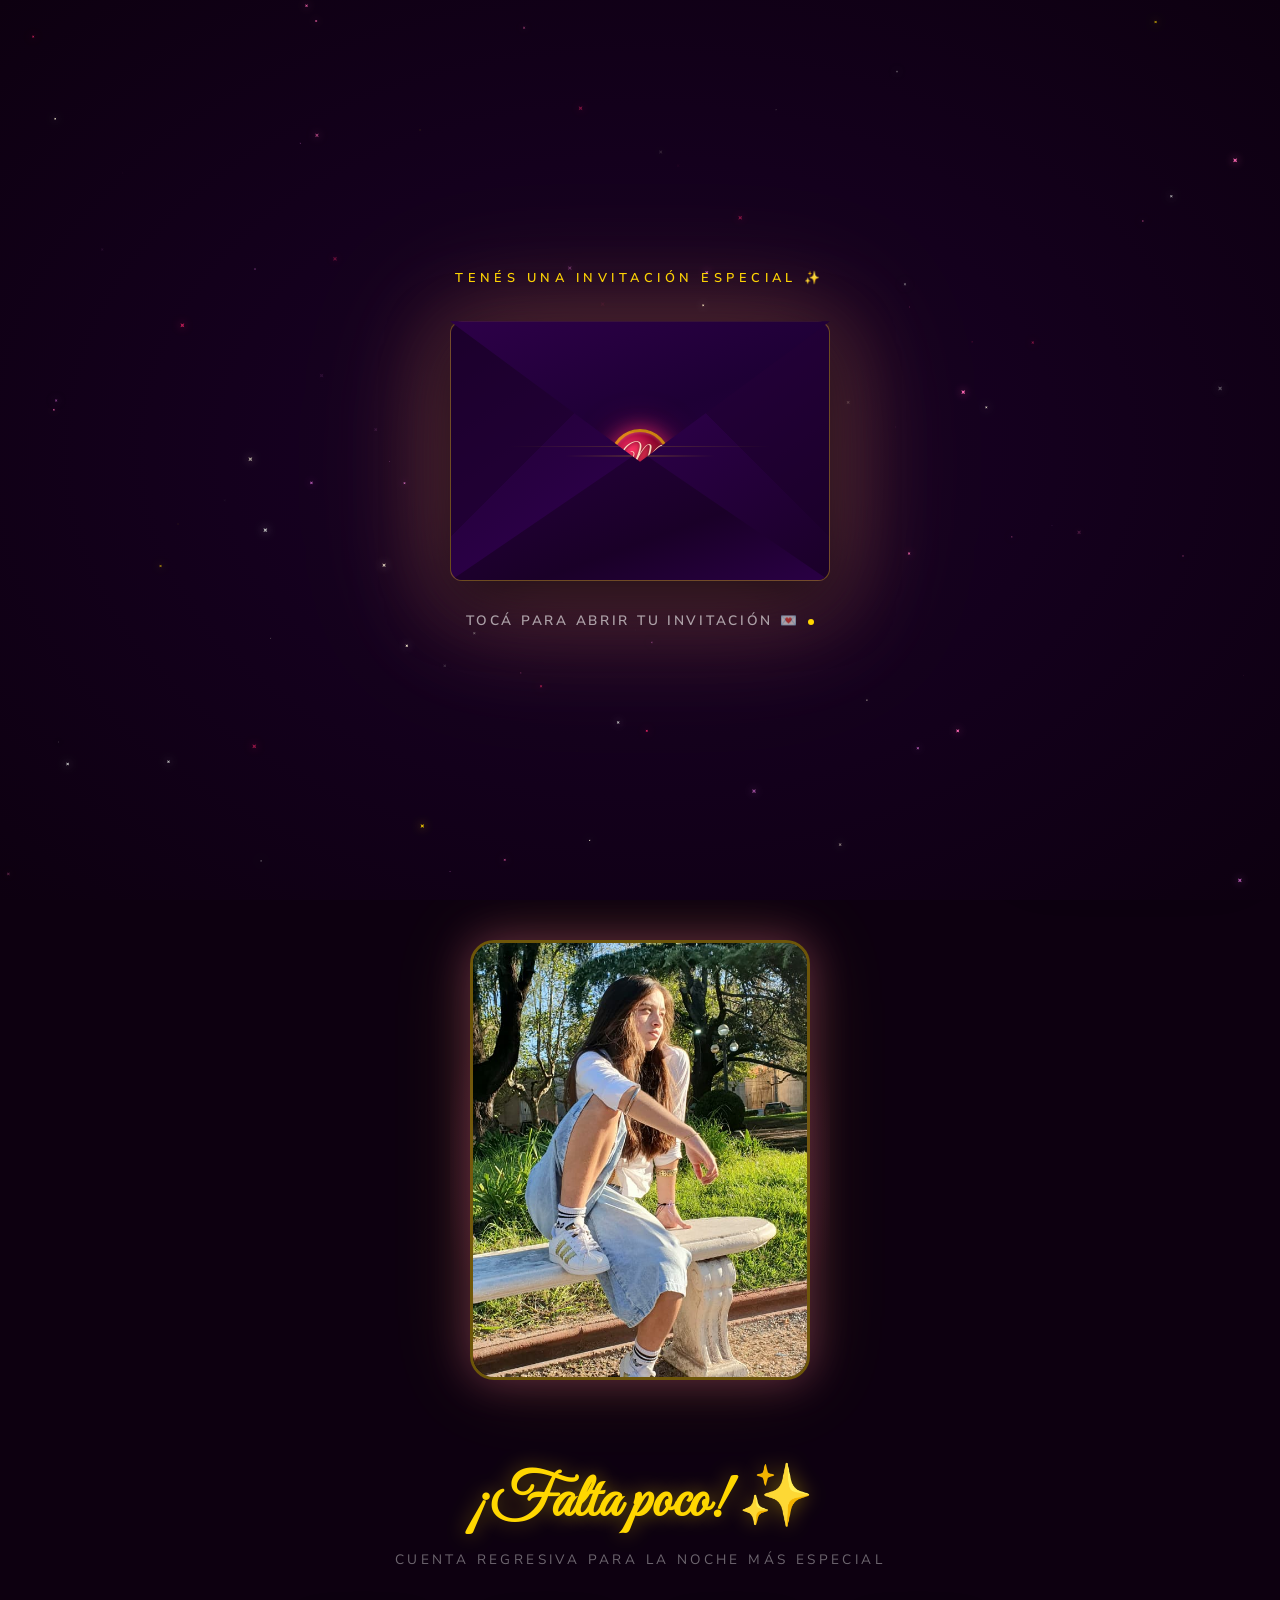
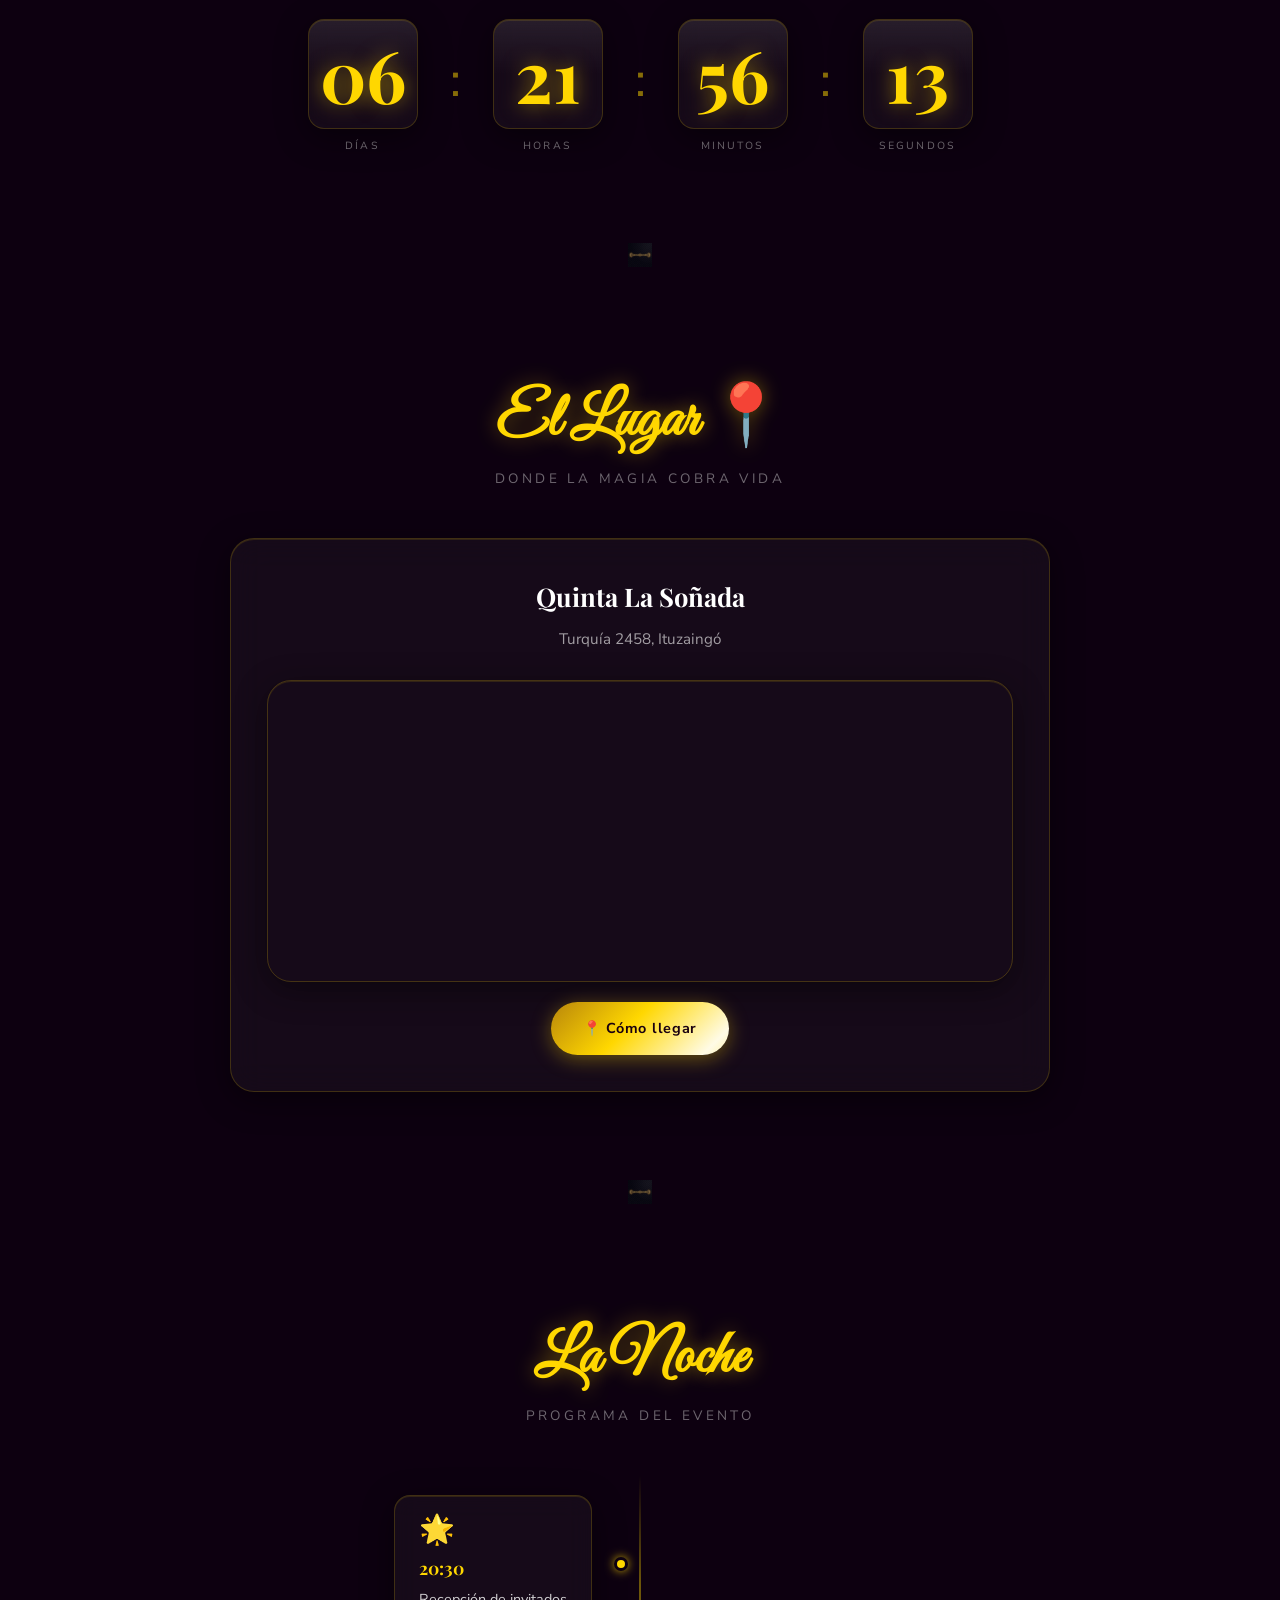
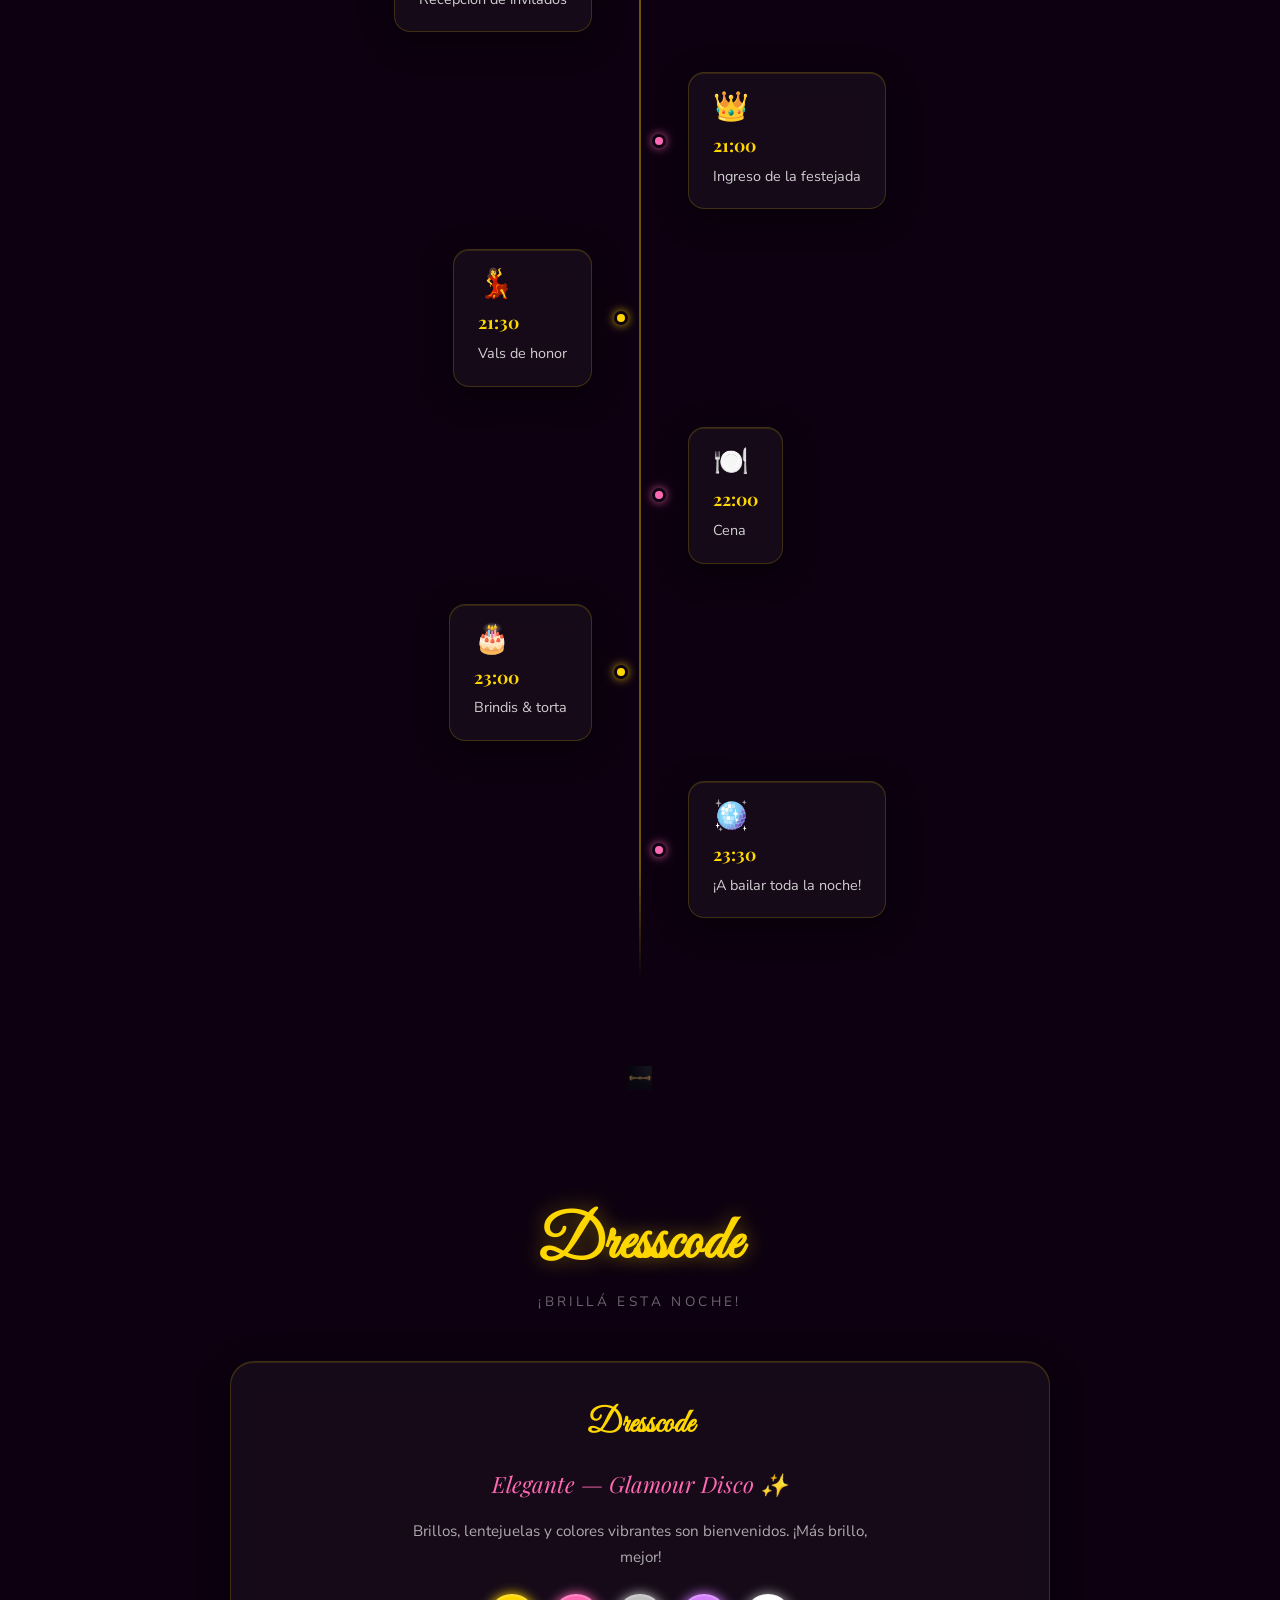
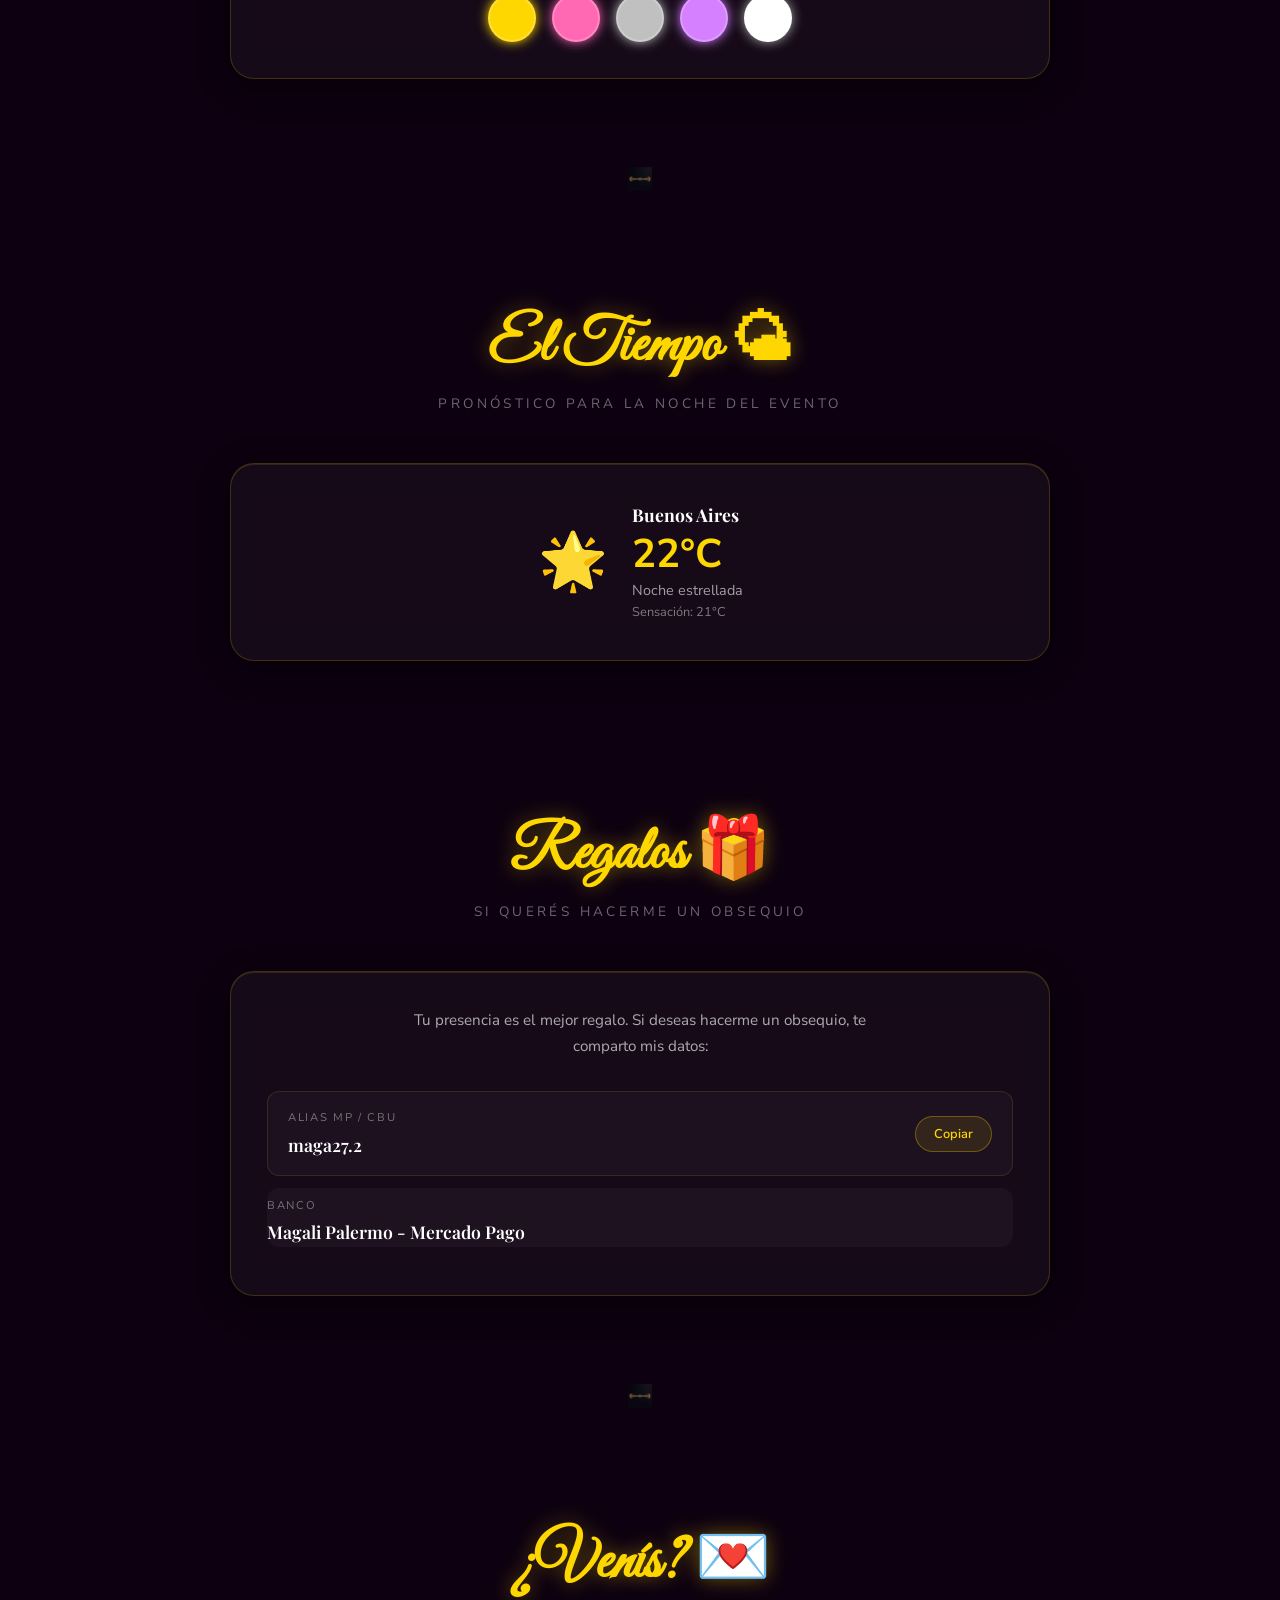
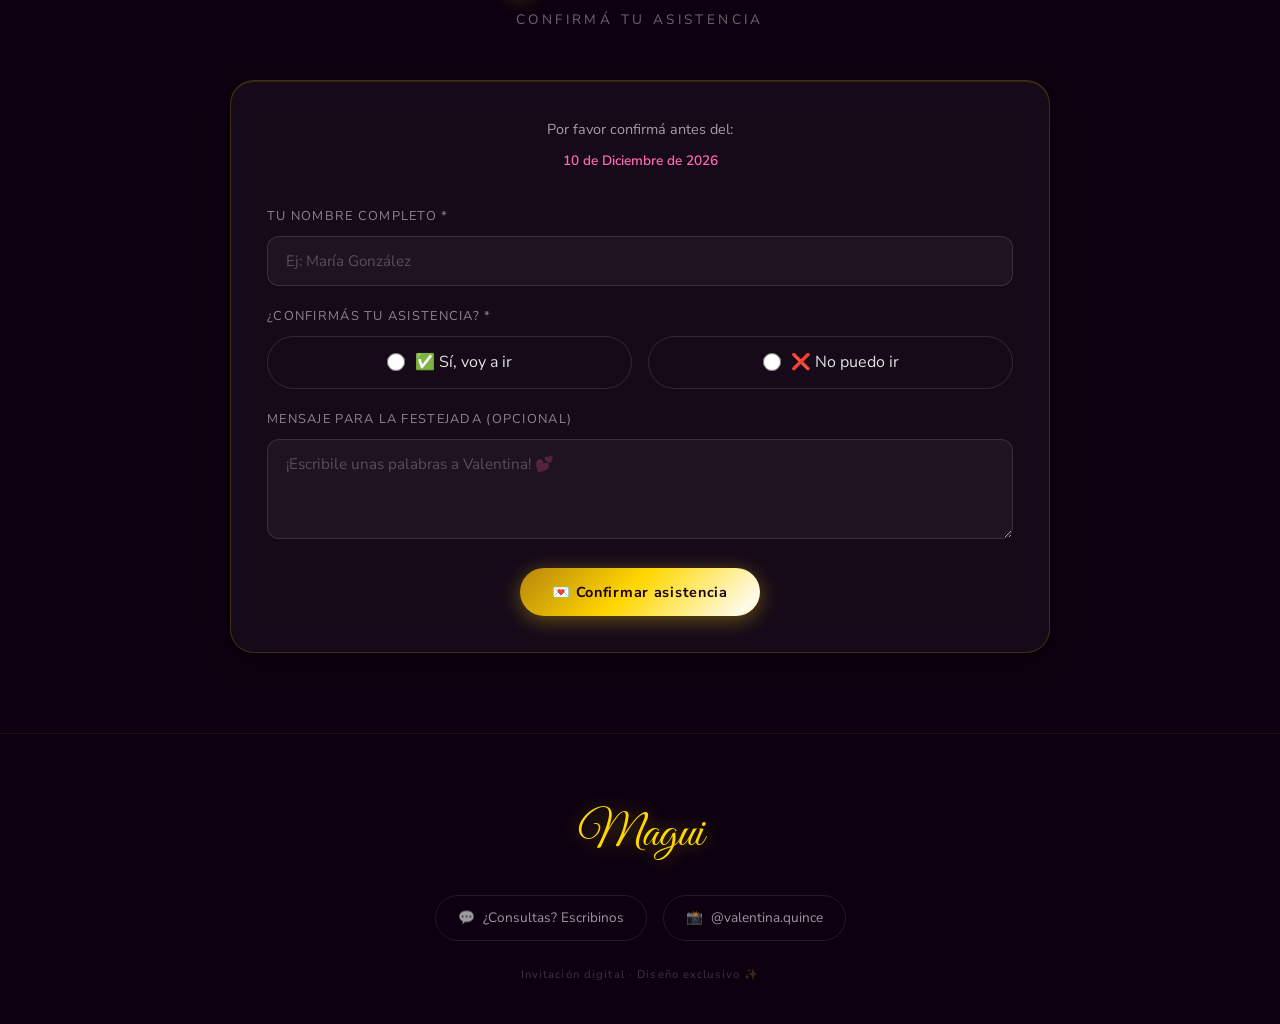
==== commit ac9dedb7: "Add files via upload" ====
--- a/15anos-disco-glitter/index.html
+++ b/15anos-disco-glitter/index.html
@@ -25,6 +25,46 @@
   <link rel="stylesheet" href="style.css">
 </head>
 <body>
+
+  <!-- ════════════════════════════════════════════════════
+       SPLASH SCREEN — Sobre / Tarjeta de apertura
+       Actúa como "gesto de usuario" para desbloquear audio
+  ════════════════════════════════════════════════════ -->
+  <div id="splash-overlay" role="dialog" aria-modal="true" aria-label="Abrir invitación">
+
+    <!-- Partículas de fondo del splash -->
+    <canvas id="splash-canvas" aria-hidden="true"></canvas>
+
+    <div id="splash-contenido">
+
+      <!-- Texto superior -->
+      <p class="splash-pretitulo" id="splash-pretitulo">Tenés una invitación especial ✨</p>
+
+      <!-- El sobre 3D -->
+      <div id="sobre-wrap" role="button" tabindex="0" aria-label="Tocá para abrir tu invitación">
+        <div id="sobre">
+          <!-- Tapa superior (se dobla hacia atrás) -->
+          <div class="sobre-tapa" aria-hidden="true">
+            <div class="sobre-tapa-inner">
+              <!-- Sello de lacre con inicial -->
+              <div class="sobre-sello" id="sobre-sello-lacre" aria-hidden="true">
+                <span class="sello-inicial" id="sello-letra">M</span>
+              </div>
+            </div>
+          </div>
+          <!-- Cuerpo del sobre -->
+          <div class="sobre-cuerpo" aria-hidden="true">
+            <div class="sobre-lineas">
+              <div class="sobre-linea"></div>
+              <div class="sobre-linea corta"></div>
+            </div>
+          </div>
+        </div>
+        <p class="splash-cta" id="splash-cta">Tocá para abrir tu invitación 💌</p>
+      </div>
+
+    </div>
+  </div>
 
   <!-- ════════════════════════════════════════════════════
        CANVAS GLITTER (partículas de fondo animadas)
@@ -467,6 +507,11 @@
           <span id="audio-tiempo-total">00:00</span>
         </div>
       </div>
+      <button id="btn-mute" aria-label="Silenciar música" title="Silenciar">
+        <svg id="icono-volumen" viewBox="0 0 24 24" fill="currentColor" aria-hidden="true">
+          <path d="M3 9v6h4l5 5V4L7 9H3zm13.5 3c0-1.77-1.02-3.29-2.5-4.03v8.05c1.48-.73 2.5-2.25 2.5-4.02z"/>
+        </svg>
+      </button>
     </div>
   </div>
 
--- a/15anos-disco-glitter/style.css
+++ b/15anos-disco-glitter/style.css
@@ -92,8 +92,8 @@
   align-items: center;
   justify-content: flex-end;
   text-align: center;
-  padding-bottom: 60px;
-  overflow: hidden;
+  padding-bottom: 80px;
+  overflow: clip;
 }
 
 #hero-bg-img {
@@ -124,6 +124,7 @@
   z-index: 2;
   width: 100%;
   padding: 0 20px;
+  overflow: visible;
 }
 
 .hero-sobre {
@@ -140,11 +141,12 @@
 
 .hero-nombre {
   font-family: var(--font-titulo);
-  font-size: clamp(4rem, 14vw, 9rem);
+  font-size: clamp(2.6rem, 8.5vw, 5rem);
   color: var(--color-blanco);
-  line-height: 1;
+  line-height: 1.4;
   text-shadow: 0 0 40px rgba(255,215,0,0.6), 0 0 80px rgba(255,105,180,0.4);
   opacity: 0;
+  padding-bottom: 0.2em;
   animation: fadeUp 1s 0.6s ease forwards;
   background: var(--gradiente-dorado);
   background-size: 200% auto;
@@ -1083,6 +1085,301 @@
 }
 
 /* ════════════════════════════════════════════════════════════
+   SPLASH / SOBRE LACRADO
+════════════════════════════════════════════════════════════ */
+#splash-overlay {
+  position: fixed;
+  inset: 0;
+  z-index: 9999;
+  display: flex;
+  align-items: center;
+  justify-content: center;
+  background: radial-gradient(ellipse at center, #1a0028 0%, #0d0010 100%);
+  transition: opacity 0.8s ease, visibility 0.8s ease;
+}
+
+#splash-overlay.oculto {
+  opacity: 0;
+  visibility: hidden;
+  pointer-events: none;
+}
+
+#splash-canvas {
+  position: absolute;
+  inset: 0;
+  pointer-events: none;
+  z-index: 0;
+}
+
+#splash-contenido {
+  position: relative;
+  z-index: 1;
+  display: flex;
+  flex-direction: column;
+  align-items: center;
+  gap: 32px;
+  text-align: center;
+  padding: 20px;
+}
+
+.splash-pretitulo {
+  font-family: var(--font-body);
+  font-size: 0.8rem;
+  font-weight: 600;
+  letter-spacing: 0.35em;
+  text-transform: uppercase;
+  color: var(--color-oro);
+  opacity: 0;
+  animation: fadeUp 1s 0.3s ease forwards;
+}
+
+/* ── El sobre ─────────────────────────────────────────────── */
+#sobre-wrap {
+  display: flex;
+  flex-direction: column;
+  align-items: center;
+  gap: 28px;
+  cursor: pointer;
+  outline: none;
+}
+
+#sobre-wrap:focus-visible #sobre {
+  box-shadow: 0 0 0 3px rgba(255,215,0,0.7);
+}
+
+#sobre {
+  position: relative;
+  width: clamp(260px, 70vw, 380px);
+  height: clamp(180px, 48vw, 260px);
+  border-radius: 12px;
+  perspective: 900px;
+  animation: floatSobre 3s ease-in-out infinite;
+  transition: filter 0.3s ease;
+  filter: drop-shadow(0 10px 40px rgba(255,105,180,0.3)) drop-shadow(0 0 60px rgba(255,215,0,0.2));
+}
+
+#sobre-wrap:hover #sobre {
+  filter: drop-shadow(0 14px 50px rgba(255,105,180,0.5)) drop-shadow(0 0 80px rgba(255,215,0,0.35));
+}
+
+@keyframes floatSobre {
+  0%, 100% { transform: translateY(0); }
+  50%       { transform: translateY(-10px); }
+}
+
+/* Cuerpo del sobre */
+.sobre-cuerpo {
+  position: absolute;
+  inset: 0;
+  background: linear-gradient(145deg, #1e0030, #2a0045, #1a0028);
+  border-radius: 12px;
+  border: 1.5px solid rgba(255,215,0,0.35);
+  overflow: hidden;
+  box-shadow:
+    0 20px 60px rgba(0,0,0,0.7),
+    inset 0 1px 0 rgba(255,215,0,0.15);
+}
+
+/* Líneas decorativas del sobre */
+.sobre-lineas {
+  position: absolute;
+  inset: 0;
+  display: flex;
+  flex-direction: column;
+  align-items: center;
+  justify-content: center;
+  gap: 8px;
+  opacity: 0.18;
+}
+
+.sobre-linea {
+  width: 70%;
+  height: 1.5px;
+  background: linear-gradient(90deg, transparent, var(--color-oro), transparent);
+  border-radius: 2px;
+}
+
+.sobre-linea.corta { width: 40%; }
+
+/* Triángulo inferior del sobre (flap bottom) */
+.sobre-cuerpo::after {
+  content: '';
+  position: absolute;
+  bottom: 0;
+  left: 0;
+  right: 0;
+  height: 50%;
+  background: linear-gradient(160deg, #25003c 0%, #1a0028 60%, #2a0045 100%);
+  clip-path: polygon(0 100%, 50% 0%, 100% 100%);
+  border-top: 1px solid rgba(255,215,0,0.2);
+}
+
+/* Triángulos laterales del sobre */
+.sobre-cuerpo::before {
+  content: '';
+  position: absolute;
+  inset: 0;
+  background:
+    linear-gradient(135deg, #1a0028 48%, transparent 48%),
+    linear-gradient(225deg, #1a0028 48%, transparent 48%);
+  background-size: 50% 100%;
+  background-position: 0 0, 100% 0;
+  background-repeat: no-repeat;
+  opacity: 0.5;
+}
+
+/* ── Tapa superior del sobre (flap) ─────────────────────── */
+.sobre-tapa {
+  position: absolute;
+  top: 0;
+  left: 0;
+  right: 0;
+  height: 54%;
+  transform-origin: top center;
+  transform-style: preserve-3d;
+  z-index: 10;
+  transition: transform 0.9s cubic-bezier(0.4, 0, 0.2, 1);
+}
+
+/* Estado abierto de la tapa */
+#sobre.abierto .sobre-tapa {
+  transform: rotateX(-180deg);
+}
+
+.sobre-tapa-inner {
+  position: absolute;
+  inset: 0;
+  background: linear-gradient(160deg, #2d0048 0%, #1e0035 60%, #25003c 100%);
+  clip-path: polygon(0 0, 100% 0, 50% 100%);
+  display: flex;
+  align-items: 40%;
+  justify-content: center;
+  padding-top: 16px;
+  border-bottom: 1px solid rgba(255,215,0,0.2);
+  backface-visibility: hidden;
+  -webkit-backface-visibility: hidden;
+}
+
+/* ── Sello de lacre ────────────────────────────────────────── */
+.sobre-sello {
+  position: absolute;
+  bottom: -28px;
+  left: 50%;
+  transform: translateX(-50%);
+  width: 60px;
+  height: 60px;
+  border-radius: 50%;
+  background: radial-gradient(circle at 35% 35%, #ff2a6d, #8b0030, #5a001e);
+  border: 3px solid rgba(255,215,0,0.6);
+  display: flex;
+  align-items: center;
+  justify-content: center;
+  box-shadow:
+    0 0 20px rgba(255,42,109,0.7),
+    0 0 40px rgba(255,42,109,0.3),
+    0 4px 12px rgba(0,0,0,0.5),
+    inset 0 1px 3px rgba(255,255,255,0.2);
+  z-index: 20;
+  animation: brilloSello 2.5s ease-in-out infinite;
+  transition: transform 0.6s ease, opacity 0.4s ease;
+}
+
+@keyframes brilloSello {
+  0%, 100% { box-shadow: 0 0 20px rgba(255,42,109,0.7), 0 0 40px rgba(255,42,109,0.3), 0 4px 12px rgba(0,0,0,0.5), inset 0 1px 3px rgba(255,255,255,0.2); }
+  50%       { box-shadow: 0 0 30px rgba(255,42,109,0.95), 0 0 60px rgba(255,42,109,0.5), 0 4px 12px rgba(0,0,0,0.5), inset 0 1px 3px rgba(255,255,255,0.25); }
+}
+
+/* La inicial en el lacre */
+.sello-inicial {
+  font-family: var(--font-titulo);
+  font-size: 1.8rem;
+  color: rgba(255, 230, 200, 0.95);
+  text-shadow: 0 1px 3px rgba(0,0,0,0.5), 0 0 10px rgba(255,215,0,0.4);
+  line-height: 1;
+  display: block;
+  pointer-events: none;
+  user-select: none;
+}
+
+/* Sello desaparece cuando el sobre abre */
+#sobre.abierto .sobre-sello {
+  transform: translateX(-50%) scale(0.5);
+  opacity: 0;
+}
+
+/* ── Texto CTA debajo del sobre ─────────────────────────── */
+.splash-cta {
+  font-family: var(--font-body);
+  font-size: 0.85rem;
+  font-weight: 600;
+  letter-spacing: 0.2em;
+  text-transform: uppercase;
+  color: rgba(255,255,255,0.6);
+  opacity: 0;
+  animation: fadeUp 1s 0.8s ease forwards;
+  transition: color 0.3s ease;
+}
+
+#sobre-wrap:hover .splash-cta {
+  color: var(--color-oro);
+}
+
+/* Animación de pulso en el CTA */
+.splash-cta::after {
+  content: '';
+  display: inline-block;
+  width: 6px;
+  height: 6px;
+  background: var(--color-oro);
+  border-radius: 50%;
+  margin-left: 8px;
+  vertical-align: middle;
+  animation: pulsoPunto 1.5s ease-in-out infinite;
+}
+
+@keyframes pulsoPunto {
+  0%, 100% { opacity: 1; transform: scale(1); }
+  50%       { opacity: 0.3; transform: scale(0.5); }
+}
+
+/* ── Botón de silenciar audio ───────────────────────────── */
+#btn-mute {
+  width: 36px;
+  height: 36px;
+  border-radius: 50%;
+  background: rgba(255,255,255,0.06);
+  border: 1px solid rgba(255,255,255,0.15);
+  color: rgba(255,255,255,0.55);
+  cursor: pointer;
+  display: flex;
+  align-items: center;
+  justify-content: center;
+  transition: var(--transition);
+  flex-shrink: 0;
+}
+
+#btn-mute:hover {
+  background: rgba(255,215,0,0.12);
+  border-color: rgba(255,215,0,0.4);
+  color: var(--color-oro);
+  transform: scale(1.1);
+}
+
+#btn-mute.silenciado {
+  color: var(--color-rosa);
+  border-color: rgba(255,105,180,0.4);
+  background: rgba(255,105,180,0.08);
+}
+
+#btn-mute svg {
+  width: 16px;
+  height: 16px;
+  fill: currentColor;
+}
+
+
+
+/* ════════════════════════════════════════════════════════════
    BOTÓN VOLVER ARRIBA
 ════════════════════════════════════════════════════════════ */
 #btn-top {
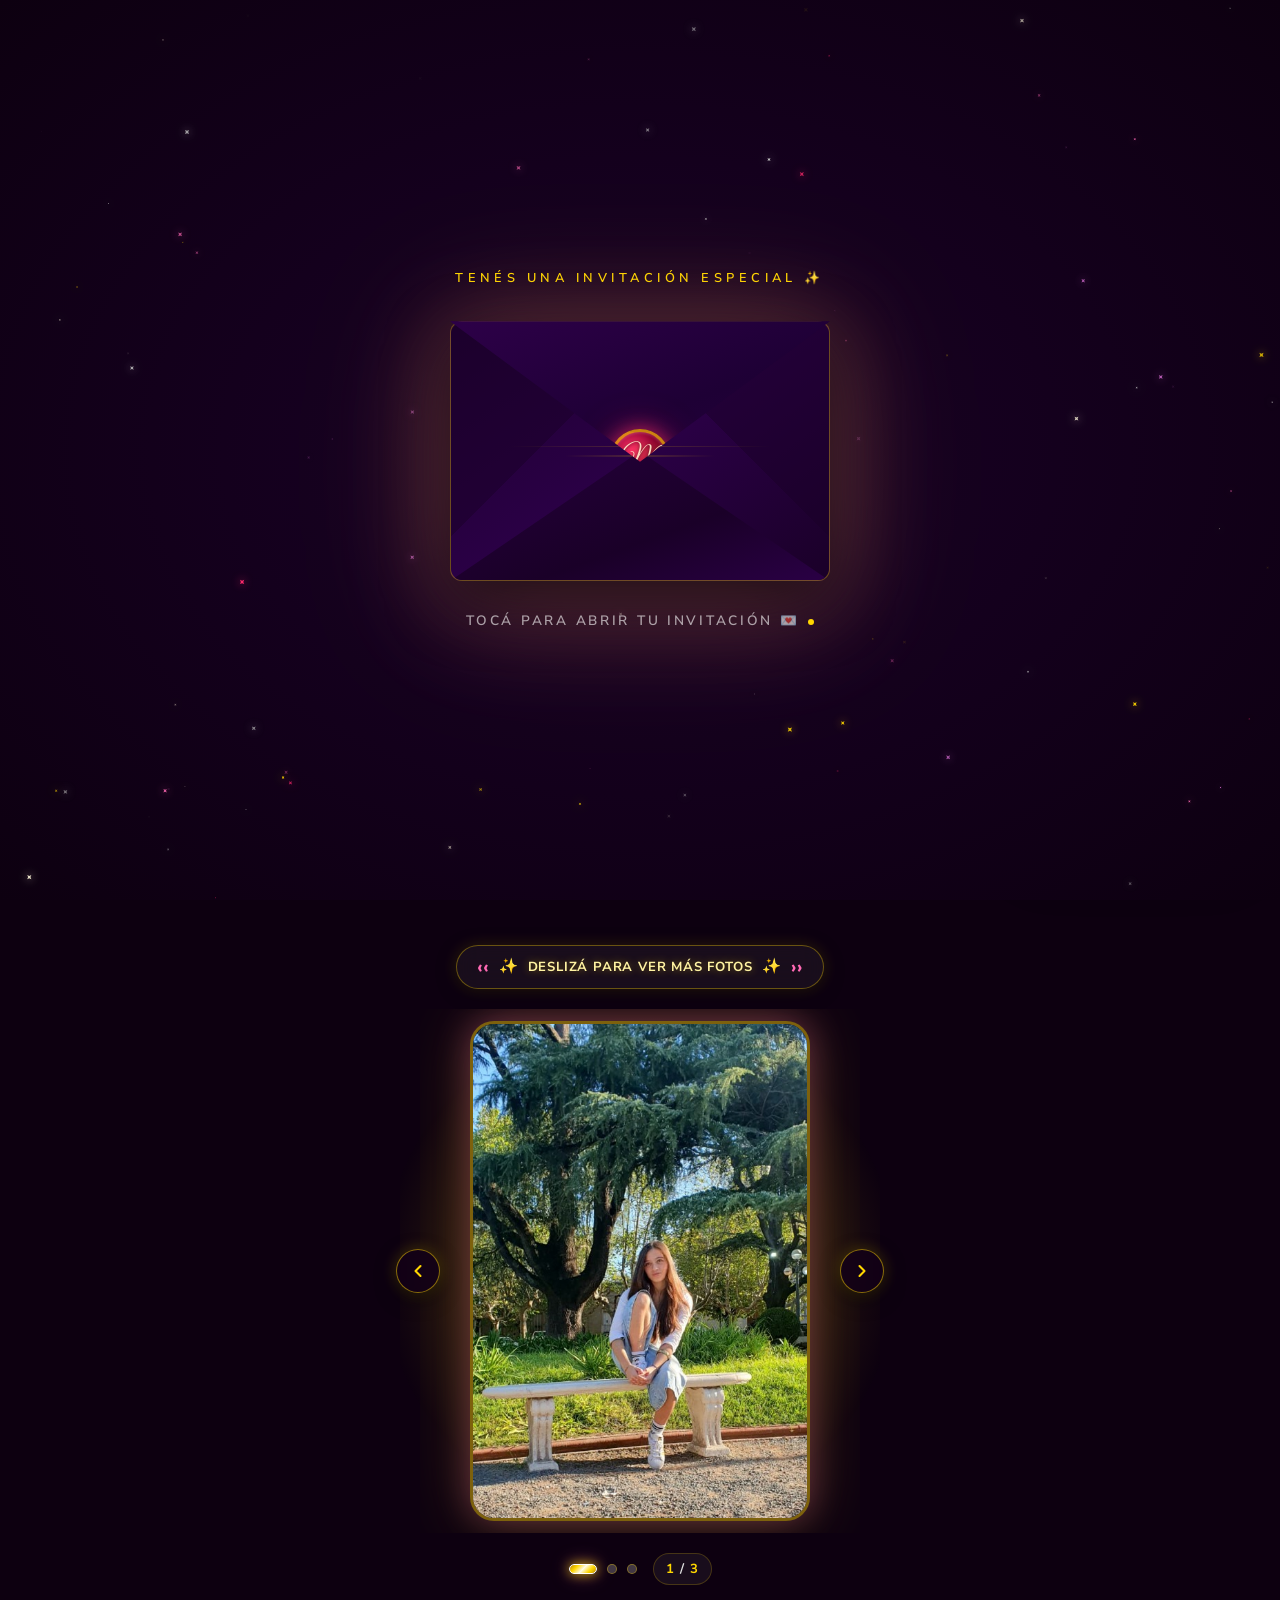
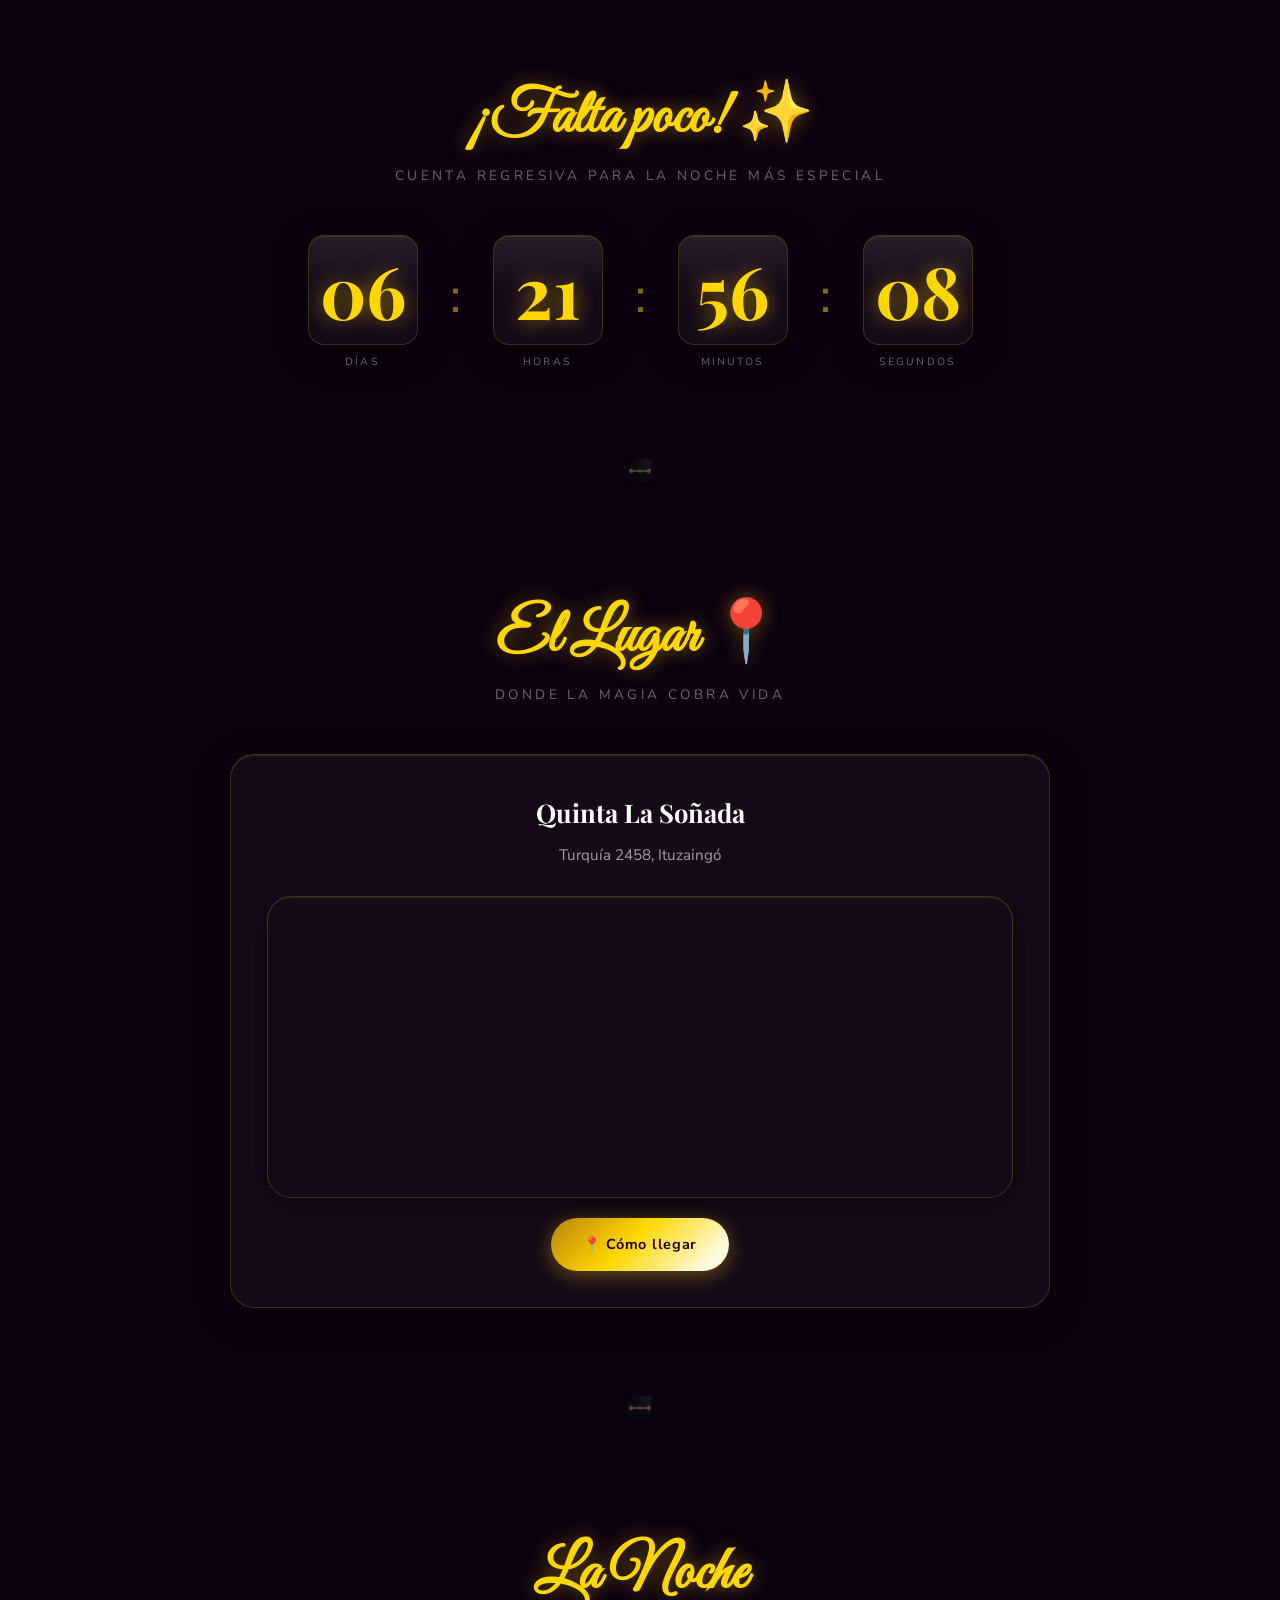
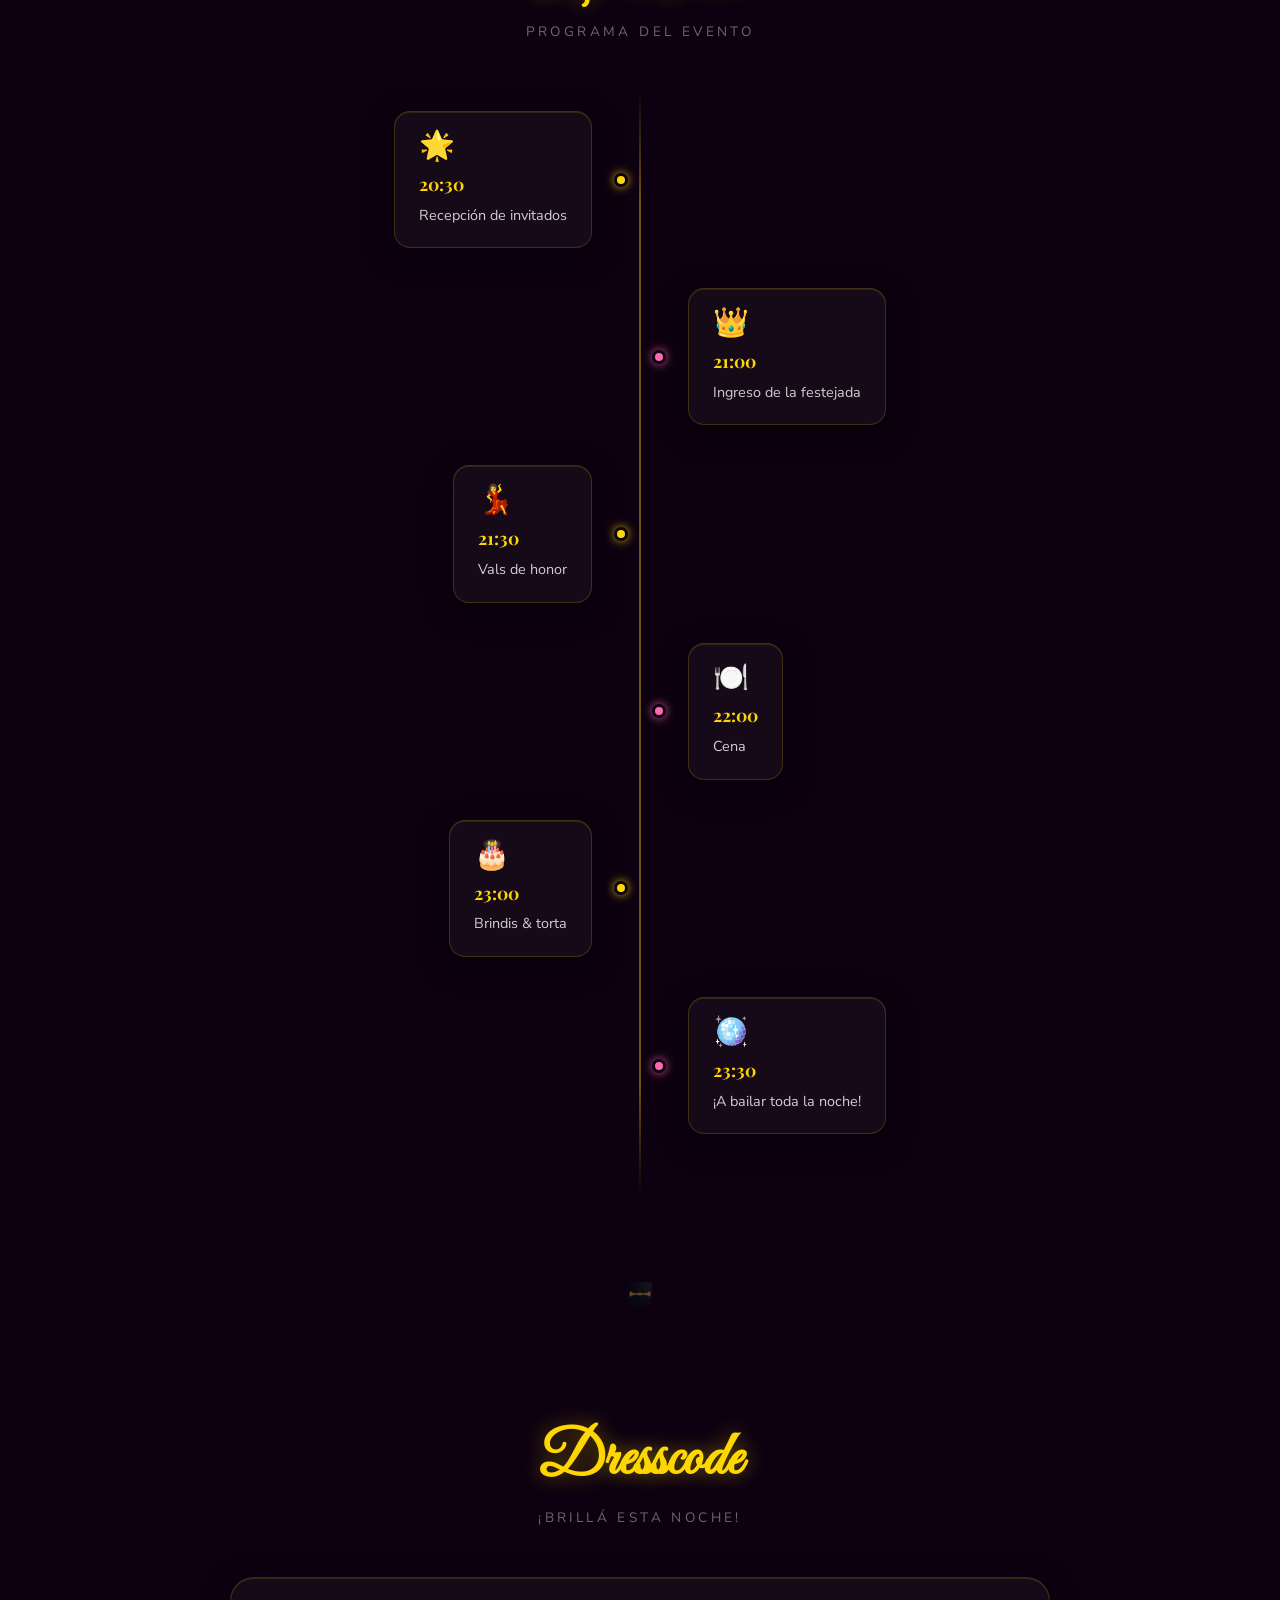
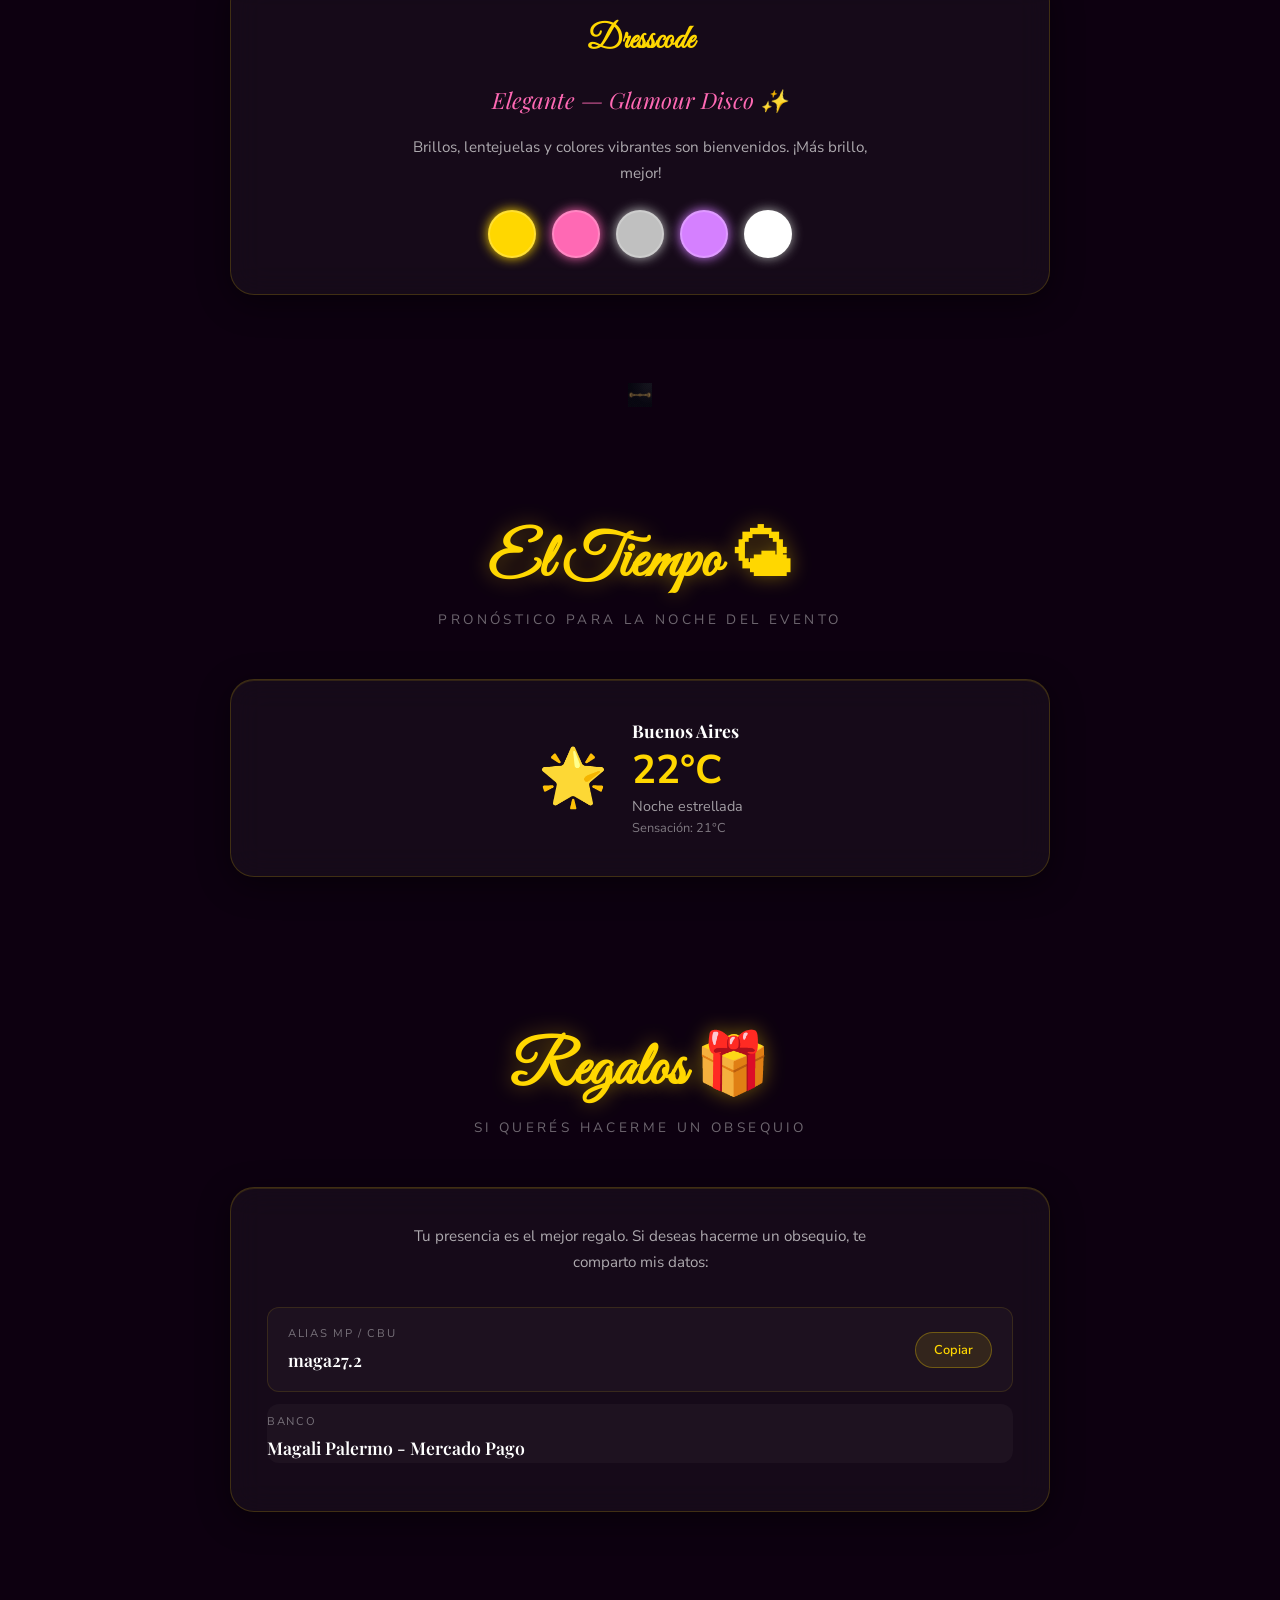
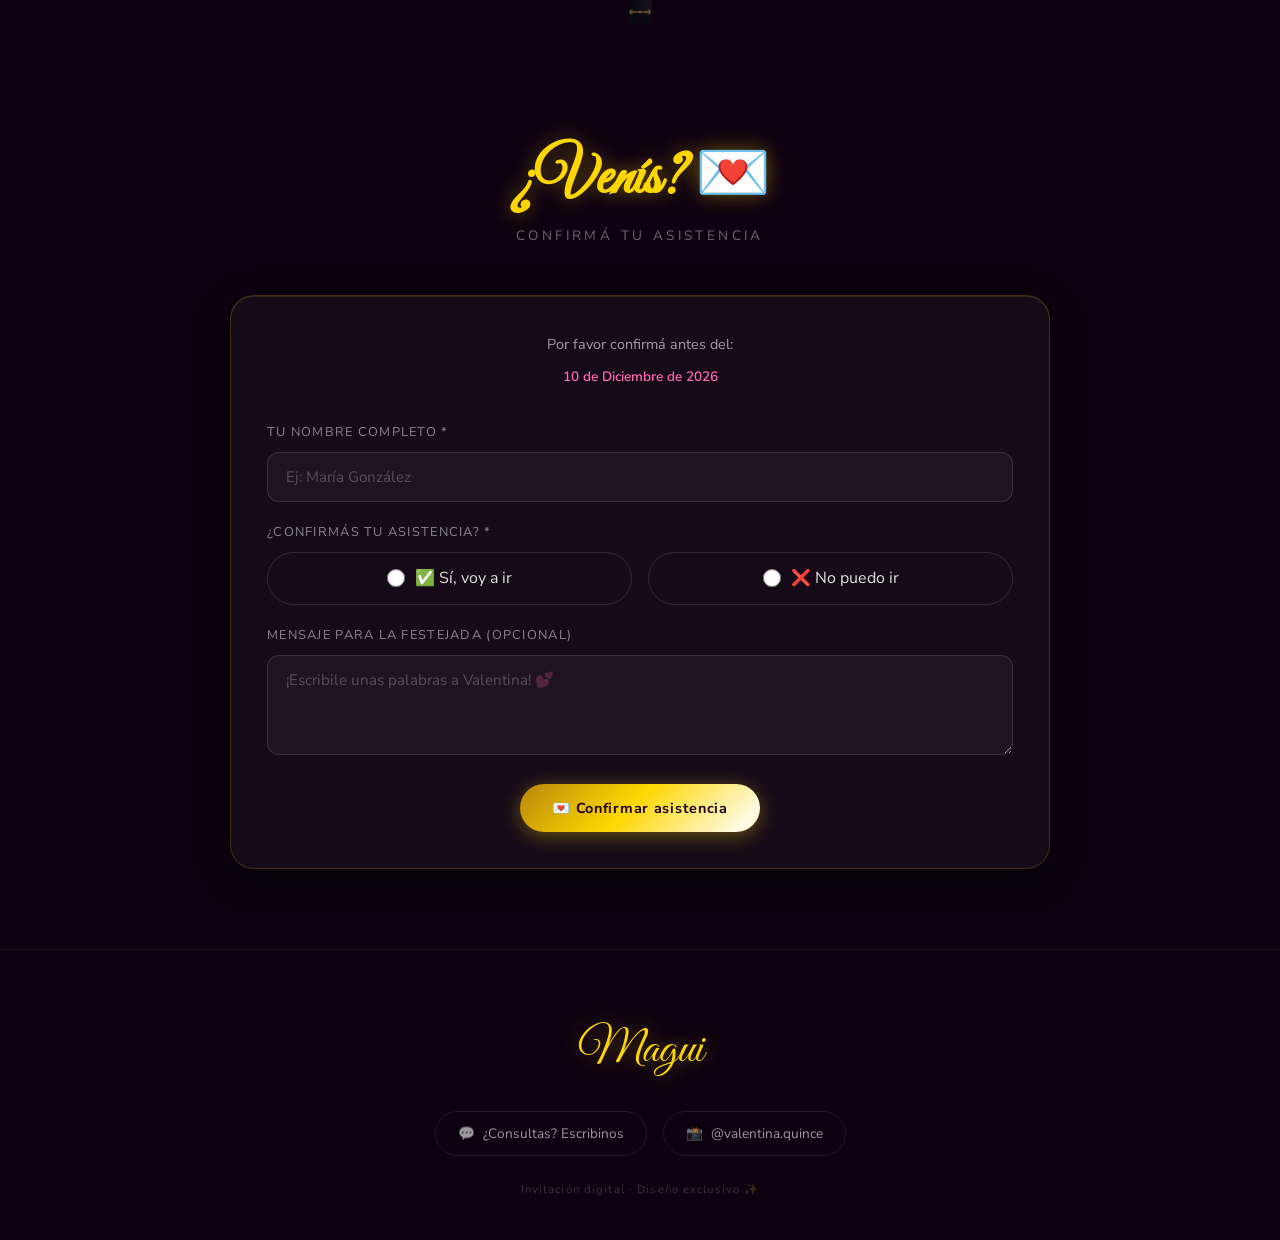
==== commit 5eaec3bd: "Add files via upload" ====
--- a/15anos-disco-glitter/index.html
+++ b/15anos-disco-glitter/index.html
@@ -102,13 +102,77 @@
   <main>
 
     <!-- ════════════════════════════════════════════════════
-         FOTO DE LA FESTEJADA
-    ════════════════════════════════════════════════════ -->
-    <section id="seccion-foto" class="seccion" aria-label="Foto de la festejada">
-      <div class="wrapper">
-        <div class="foto-frame" data-animate="fadeIn">
-          <img id="foto-principal" src="assets/img/foto_quinceañera.png" alt="Foto de la festejada">
-          <div class="foto-glow" aria-hidden="true"></div>
+         FOTOS DE LA FESTEJADA — CARRUSEL HORIZONTAL
+    ════════════════════════════════════════════════════ -->
+    <section id="seccion-foto" class="seccion" aria-label="Fotos de la festejada">
+      <div class="wrapper">
+        <div class="carrusel-wrapper" data-animate="fadeIn">
+
+          <!-- Indicador visual de deslizar (Swipe Hint) -->
+          <div class="carrusel-hint" id="carrusel-hint" aria-hidden="true">
+            <span class="hint-arrow hint-arrow-left">‹‹</span>
+            <span class="hint-sparkle">✨</span>
+            <span class="hint-text">Deslizá para ver más fotos</span>
+            <span class="hint-sparkle">✨</span>
+            <span class="hint-arrow hint-arrow-right">››</span>
+          </div>
+
+          <!-- Contenedor del Carrusel con fotos y botones -->
+          <div class="carrusel-container">
+            <!-- Glow ambiental decorativo -->
+            <div class="foto-glow" aria-hidden="true"></div>
+
+            <div class="carrusel-track-wrapper">
+              <!-- Botón Anterior -->
+              <button class="carrusel-btn prev" id="carrusel-btn-prev" aria-label="Foto anterior" type="button">
+                <svg viewBox="0 0 24 24" fill="none" stroke="currentColor" stroke-width="2.5" stroke-linecap="round" stroke-linejoin="round">
+                  <polyline points="15 18 9 12 15 6"></polyline>
+                </svg>
+              </button>
+
+              <!-- Pista deslizable con soporte Touch / Drag / Snap -->
+              <div class="carrusel-track" id="carrusel-track" role="region" aria-roledescription="carrusel" aria-label="Galería de fotos de la festejada" tabindex="0">
+                <div class="carrusel-slide active" data-index="0" role="group" aria-roledescription="slide" aria-label="Foto 1 de 3">
+                  <div class="carrusel-card">
+                    <img id="foto-principal" src="assets/img/foto_1.jpg" alt="Foto de la festejada 1" loading="eager">
+                    <div class="carrusel-sheen" aria-hidden="true"></div>
+                  </div>
+                </div>
+                <div class="carrusel-slide" data-index="1" role="group" aria-roledescription="slide" aria-label="Foto 2 de 3">
+                  <div class="carrusel-card">
+                    <img src="assets/img/foto_2.jpg" alt="Foto de la festejada 2" loading="lazy">
+                    <div class="carrusel-sheen" aria-hidden="true"></div>
+                  </div>
+                </div>
+                <div class="carrusel-slide" data-index="2" role="group" aria-roledescription="slide" aria-label="Foto 3 de 3">
+                  <div class="carrusel-card">
+                    <img src="assets/img/foto_3.jpg" alt="Foto de la festejada 3" loading="lazy">
+                    <div class="carrusel-sheen" aria-hidden="true"></div>
+                  </div>
+                </div>
+              </div>
+
+              <!-- Botón Siguiente -->
+              <button class="carrusel-btn next" id="carrusel-btn-next" aria-label="Siguiente foto" type="button">
+                <svg viewBox="0 0 24 24" fill="none" stroke="currentColor" stroke-width="2.5" stroke-linecap="round" stroke-linejoin="round">
+                  <polyline points="9 18 15 12 9 6"></polyline>
+                </svg>
+              </button>
+            </div>
+          </div>
+
+          <!-- Controles inferiores: Indicadores de puntos y Contador -->
+          <div class="carrusel-nav" id="carrusel-nav" aria-label="Navegación de fotos">
+            <div class="carrusel-dots" id="carrusel-dots" role="tablist" aria-label="Seleccionar foto">
+              <button class="carrusel-dot active" role="tab" aria-selected="true" aria-label="Ir a foto 1" data-index="0"></button>
+              <button class="carrusel-dot" role="tab" aria-selected="false" aria-label="Ir a foto 2" data-index="1"></button>
+              <button class="carrusel-dot" role="tab" aria-selected="false" aria-label="Ir a foto 3" data-index="2"></button>
+            </div>
+            <div class="carrusel-contador" id="carrusel-contador" aria-live="polite">
+              <span id="carrusel-num-actual">1</span> / <span id="carrusel-num-total">3</span>
+            </div>
+          </div>
+
         </div>
       </div>
     </section>
--- a/15anos-disco-glitter/style.css
+++ b/15anos-disco-glitter/style.css
@@ -313,40 +313,338 @@
 }
 
 /* ════════════════════════════════════════════════════════════
-   FOTO DE LA FESTEJADA
+   FOTO DE LA FESTEJADA — CARRUSEL HORIZONTAL DISCO GLITTER ✨
 ════════════════════════════════════════════════════════════ */
 #seccion-foto {
   display: flex;
   justify-content: center;
-  padding: 40px 0 0;
-}
-
+  padding: 45px 0 20px;
+  position: relative;
+  overflow: visible;
+}
+
+.carrusel-wrapper {
+  width: 100%;
+  max-width: 440px;
+  margin: 0 auto;
+  position: relative;
+  display: flex;
+  flex-direction: column;
+  align-items: center;
+}
+
+/* ── Indicador de Deslizar (Swipe Hint) ── */
+.carrusel-hint {
+  display: inline-flex;
+  align-items: center;
+  justify-content: center;
+  gap: 10px;
+  padding: 8px 20px;
+  margin-bottom: 20px;
+  background: rgba(255, 255, 255, 0.05);
+  backdrop-filter: blur(12px);
+  -webkit-backdrop-filter: blur(12px);
+  border: 1px solid rgba(255, 215, 0, 0.35);
+  border-radius: 50px;
+  box-shadow: 0 4px 20px rgba(0, 0, 0, 0.4), 0 0 16px rgba(255, 215, 0, 0.15);
+  transition: opacity 0.4s ease, transform 0.4s ease;
+  user-select: none;
+}
+
+.carrusel-hint .hint-text {
+  font-family: var(--font-body);
+  font-size: 0.82rem;
+  font-weight: 700;
+  letter-spacing: 0.8px;
+  text-transform: uppercase;
+  color: var(--color-oro-claro);
+  text-shadow: 0 0 8px rgba(255, 215, 0, 0.45);
+}
+
+.carrusel-hint .hint-sparkle {
+  font-size: 0.95rem;
+  display: inline-block;
+  animation: sparkleTwinkle 2s infinite ease-in-out;
+}
+
+.carrusel-hint .hint-arrow {
+  color: var(--color-rosa);
+  font-size: 1.15rem;
+  font-weight: 800;
+  line-height: 1;
+  display: inline-block;
+}
+
+.carrusel-hint .hint-arrow-left {
+  animation: swipeArrowLeft 1.5s infinite ease-in-out;
+}
+
+.carrusel-hint .hint-arrow-right {
+  animation: swipeArrowRight 1.5s infinite ease-in-out;
+}
+
+@keyframes swipeArrowLeft {
+  0%, 100% { transform: translateX(0); opacity: 0.6; }
+  50%       { transform: translateX(-5px); opacity: 1; color: var(--color-oro); }
+}
+
+@keyframes swipeArrowRight {
+  0%, 100% { transform: translateX(0); opacity: 0.6; }
+  50%       { transform: translateX(5px); opacity: 1; color: var(--color-oro); }
+}
+
+@keyframes sparkleTwinkle {
+  0%, 100% { transform: scale(1) rotate(0deg); opacity: 0.8; }
+  50%       { transform: scale(1.25) rotate(15deg); opacity: 1; }
+}
+
+/* ── Contenedor central del carrusel ── */
+.carrusel-container {
+  position: relative;
+  width: 100%;
+  display: flex;
+  align-items: center;
+  justify-content: center;
+}
+
+.carrusel-track-wrapper {
+  position: relative;
+  width: 100%;
+  display: flex;
+  align-items: center;
+  justify-content: center;
+}
+
+.carrusel-track {
+  width: 100%;
+  display: flex;
+  overflow-x: auto;
+  scroll-snap-type: x mandatory;
+  scroll-behavior: smooth;
+  -webkit-overflow-scrolling: touch;
+  scrollbar-width: none;
+  padding: 12px 0;
+  gap: 20px;
+  cursor: grab;
+}
+
+.carrusel-track::-webkit-scrollbar {
+  display: none;
+}
+
+.carrusel-track.dragging {
+  cursor: grabbing;
+  scroll-snap-type: none;
+  user-select: none;
+}
+
+.carrusel-slide {
+  flex: 0 0 100%;
+  max-width: 100%;
+  display: flex;
+  justify-content: center;
+  align-items: center;
+  scroll-snap-align: center;
+  scroll-snap-stop: always;
+  transition: transform 0.4s cubic-bezier(0.2, 0.8, 0.2, 1), opacity 0.4s ease;
+}
+
+.carrusel-card {
+  position: relative;
+  width: clamp(230px, 72vw, 340px);
+  height: clamp(360px, 72vw, 500px);
+  border-radius: var(--radio-lg);
+  border: 3px solid rgba(255, 215, 0, 0.45);
+  box-shadow: 0 0 35px rgba(255, 105, 180, 0.35), 0 0 75px rgba(255, 215, 0, 0.2), 0 20px 45px rgba(0, 0, 0, 0.7);
+  overflow: hidden;
+  background: var(--color-bg-2);
+  transition: transform 0.4s ease, box-shadow 0.4s ease, border-color 0.4s ease;
+}
+
+.carrusel-card:hover {
+  border-color: rgba(255, 215, 0, 0.8);
+  box-shadow: 0 0 45px rgba(255, 105, 180, 0.5), 0 0 95px rgba(255, 215, 0, 0.35), 0 25px 50px rgba(0, 0, 0, 0.8);
+}
+
+.carrusel-card img {
+  width: 100%;
+  height: 100%;
+  object-fit: cover;
+  object-position: center 25%;
+  display: block;
+  user-select: none;
+  pointer-events: none;
+  transition: transform 0.5s ease;
+}
+
+.carrusel-card:hover img {
+  transform: scale(1.03);
+}
+
+/* Efecto de brillo sheen sutil */
+.carrusel-sheen {
+  position: absolute;
+  top: 0;
+  left: -120%;
+  width: 80%;
+  height: 100%;
+  background: linear-gradient(90deg, transparent, rgba(255, 255, 255, 0.18), transparent);
+  transform: skewX(-20deg);
+  pointer-events: none;
+}
+
+.carrusel-card:hover .carrusel-sheen {
+  animation: sheenPass 1.2s ease;
+}
+
+@keyframes sheenPass {
+  0%   { left: -120%; }
+  100% { left: 160%; }
+}
+
+/* Botones de navegación (Flechas) */
+.carrusel-btn {
+  position: absolute;
+  top: 50%;
+  transform: translateY(-50%);
+  width: 44px;
+  height: 44px;
+  border-radius: 50%;
+  background: rgba(19, 0, 24, 0.82);
+  backdrop-filter: blur(8px);
+  -webkit-backdrop-filter: blur(8px);
+  border: 1.5px solid rgba(255, 215, 0, 0.5);
+  color: var(--color-oro);
+  cursor: pointer;
+  display: flex;
+  align-items: center;
+  justify-content: center;
+  box-shadow: 0 6px 20px rgba(0, 0, 0, 0.6), 0 0 15px rgba(255, 215, 0, 0.25);
+  transition: all 0.25s cubic-bezier(0.4, 0, 0.2, 1);
+  z-index: 10;
+  padding: 0;
+}
+
+.carrusel-btn svg {
+  width: 20px;
+  height: 20px;
+  stroke: var(--color-oro);
+  transition: stroke 0.2s ease, transform 0.2s ease;
+}
+
+.carrusel-btn:hover {
+  background: rgba(255, 215, 0, 0.2);
+  border-color: var(--color-oro);
+  box-shadow: 0 0 25px rgba(255, 215, 0, 0.6), 0 0 40px rgba(255, 105, 180, 0.35);
+  transform: translateY(-50%) scale(1.12);
+}
+
+.carrusel-btn:active {
+  transform: translateY(-50%) scale(0.95);
+}
+
+.carrusel-btn.prev {
+  left: 4px;
+}
+
+.carrusel-btn.next {
+  right: 4px;
+}
+
+@media (min-width: 580px) {
+  .carrusel-btn.prev {
+    left: -24px;
+  }
+  .carrusel-btn.next {
+    right: -24px;
+  }
+}
+
+/* Controles inferiores (Dots & Contador) */
+.carrusel-nav {
+  display: flex;
+  align-items: center;
+  justify-content: center;
+  gap: 16px;
+  margin-top: 20px;
+  z-index: 2;
+}
+
+.carrusel-dots {
+  display: flex;
+  align-items: center;
+  gap: 10px;
+}
+
+.carrusel-dot {
+  width: 10px;
+  height: 10px;
+  border-radius: 50%;
+  background: rgba(255, 255, 255, 0.22);
+  border: 1px solid rgba(255, 215, 0, 0.35);
+  cursor: pointer;
+  padding: 0;
+  transition: all 0.35s cubic-bezier(0.4, 0, 0.2, 1);
+}
+
+.carrusel-dot:hover {
+  background: rgba(255, 215, 0, 0.6);
+  transform: scale(1.2);
+}
+
+.carrusel-dot.active {
+  width: 28px;
+  border-radius: 10px;
+  background: var(--gradiente-dorado);
+  border-color: #fff;
+  box-shadow: 0 0 12px rgba(255, 215, 0, 0.8), 0 0 20px rgba(255, 105, 180, 0.4);
+}
+
+.carrusel-contador {
+  font-family: var(--font-body);
+  font-size: 0.82rem;
+  font-weight: 700;
+  color: var(--color-plata);
+  background: rgba(255, 255, 255, 0.05);
+  padding: 4px 12px;
+  border-radius: 20px;
+  border: 1px solid rgba(255, 215, 0, 0.2);
+  letter-spacing: 1px;
+}
+
+.carrusel-contador span {
+  color: var(--color-oro);
+}
+
+/* Glow ambiental */
+.foto-glow {
+  position: absolute;
+  inset: -20px;
+  border-radius: var(--radio-lg);
+  background: radial-gradient(circle at center, rgba(255,105,180,0.22) 0%, rgba(255,215,0,0.12) 40%, transparent 70%);
+  z-index: -1;
+  animation: pulseGlow 3s ease-in-out infinite;
+}
+
+@keyframes pulseGlow {
+  0%, 100% { opacity: 0.7; transform: scale(1); }
+  50%       { opacity: 1;   transform: scale(1.04); }
+}
+
+/* Compatibilidad con foto-frame anterior */
 .foto-frame {
   position: relative;
   display: inline-block;
 }
 
 .foto-frame img {
-  width: clamp(200px, 55vw, 340px);
-  height: clamp(260px, 70vw, 440px);
+  width: clamp(230px, 72vw, 340px);
+  height: clamp(360px, 72vw, 500px);
   object-fit: cover;
+  object-position: center 25%;
   border-radius: var(--radio-lg);
   border: 3px solid rgba(255,215,0,0.4);
   box-shadow: 0 0 40px rgba(255,105,180,0.3), 0 0 80px rgba(255,215,0,0.15);
-}
-
-.foto-glow {
-  position: absolute;
-  inset: -20px;
-  border-radius: var(--radio-lg);
-  background: radial-gradient(circle at center, rgba(255,105,180,0.2) 0%, transparent 70%);
-  z-index: -1;
-  animation: pulseGlow 3s ease-in-out infinite;
-}
-
-@keyframes pulseGlow {
-  0%, 100% { opacity: 0.7; transform: scale(1); }
-  50%       { opacity: 1;   transform: scale(1.04); }
 }
 
 /* ════════════════════════════════════════════════════════════
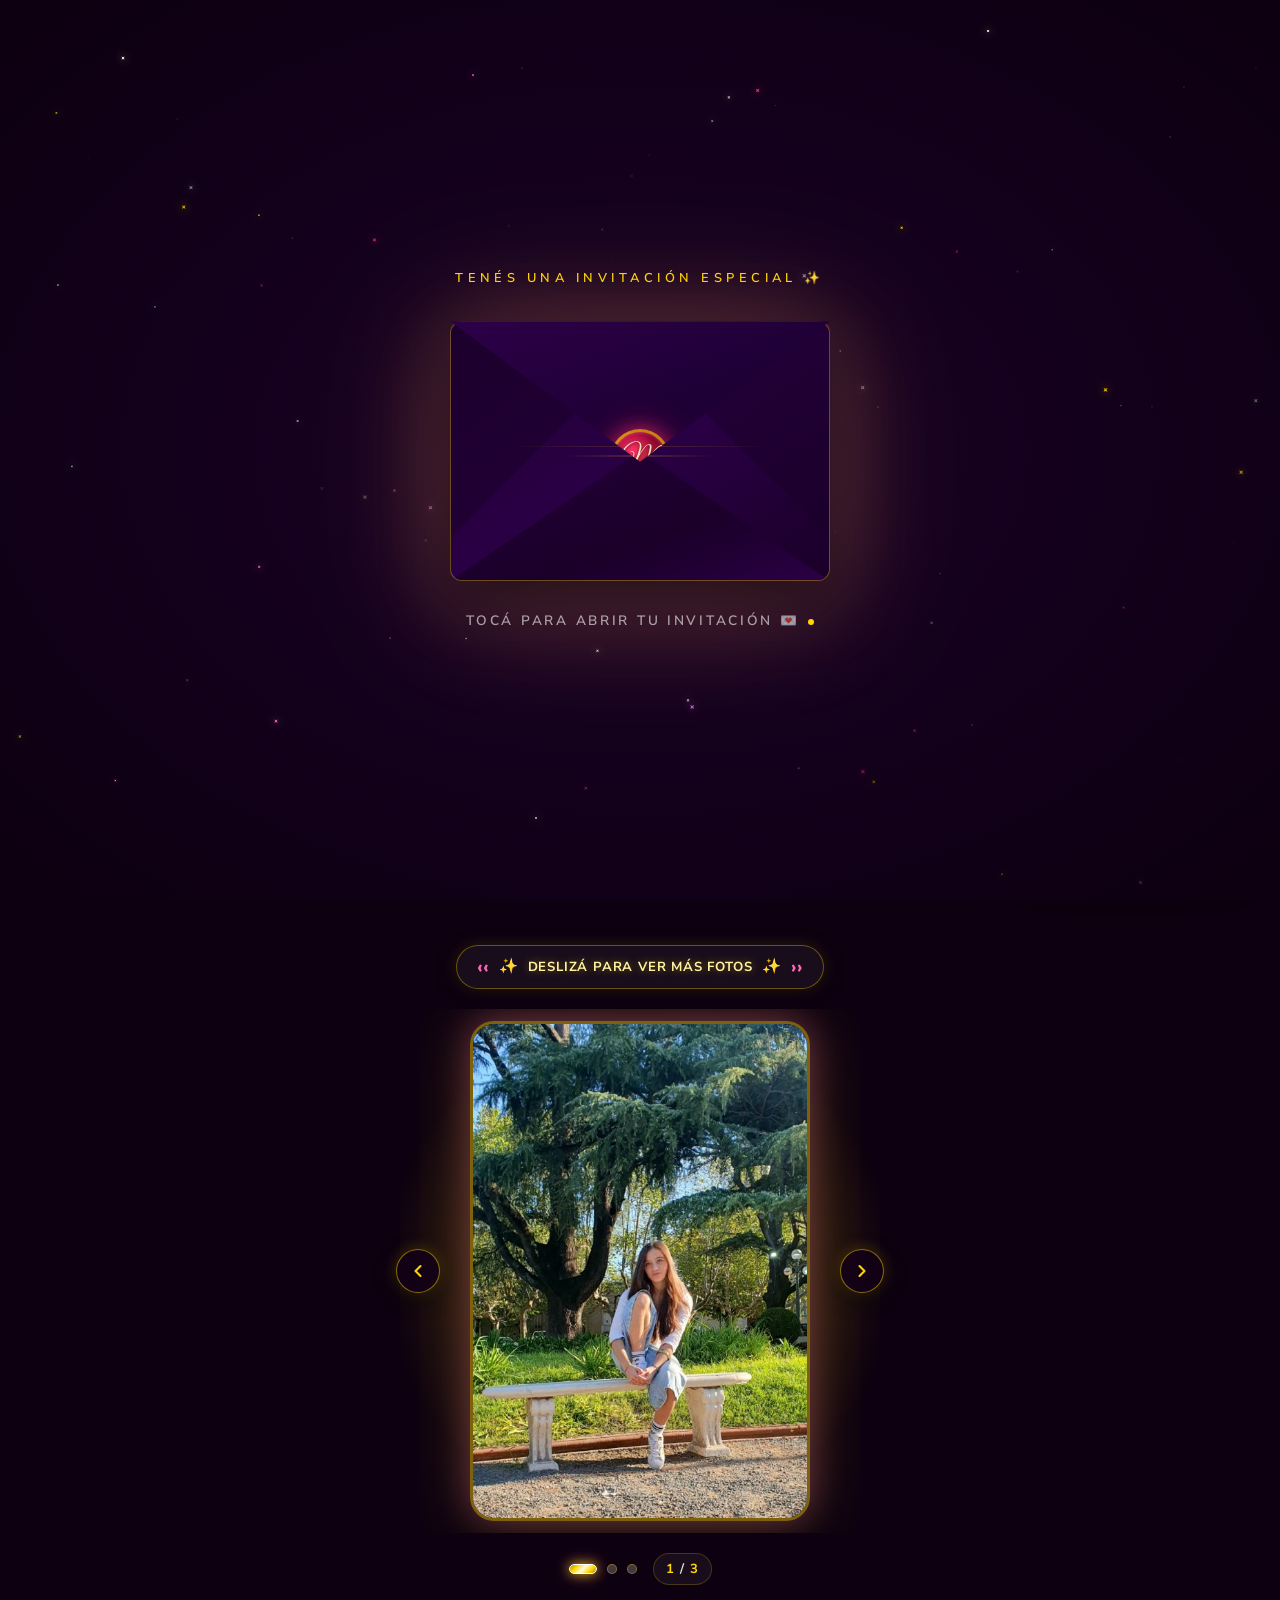
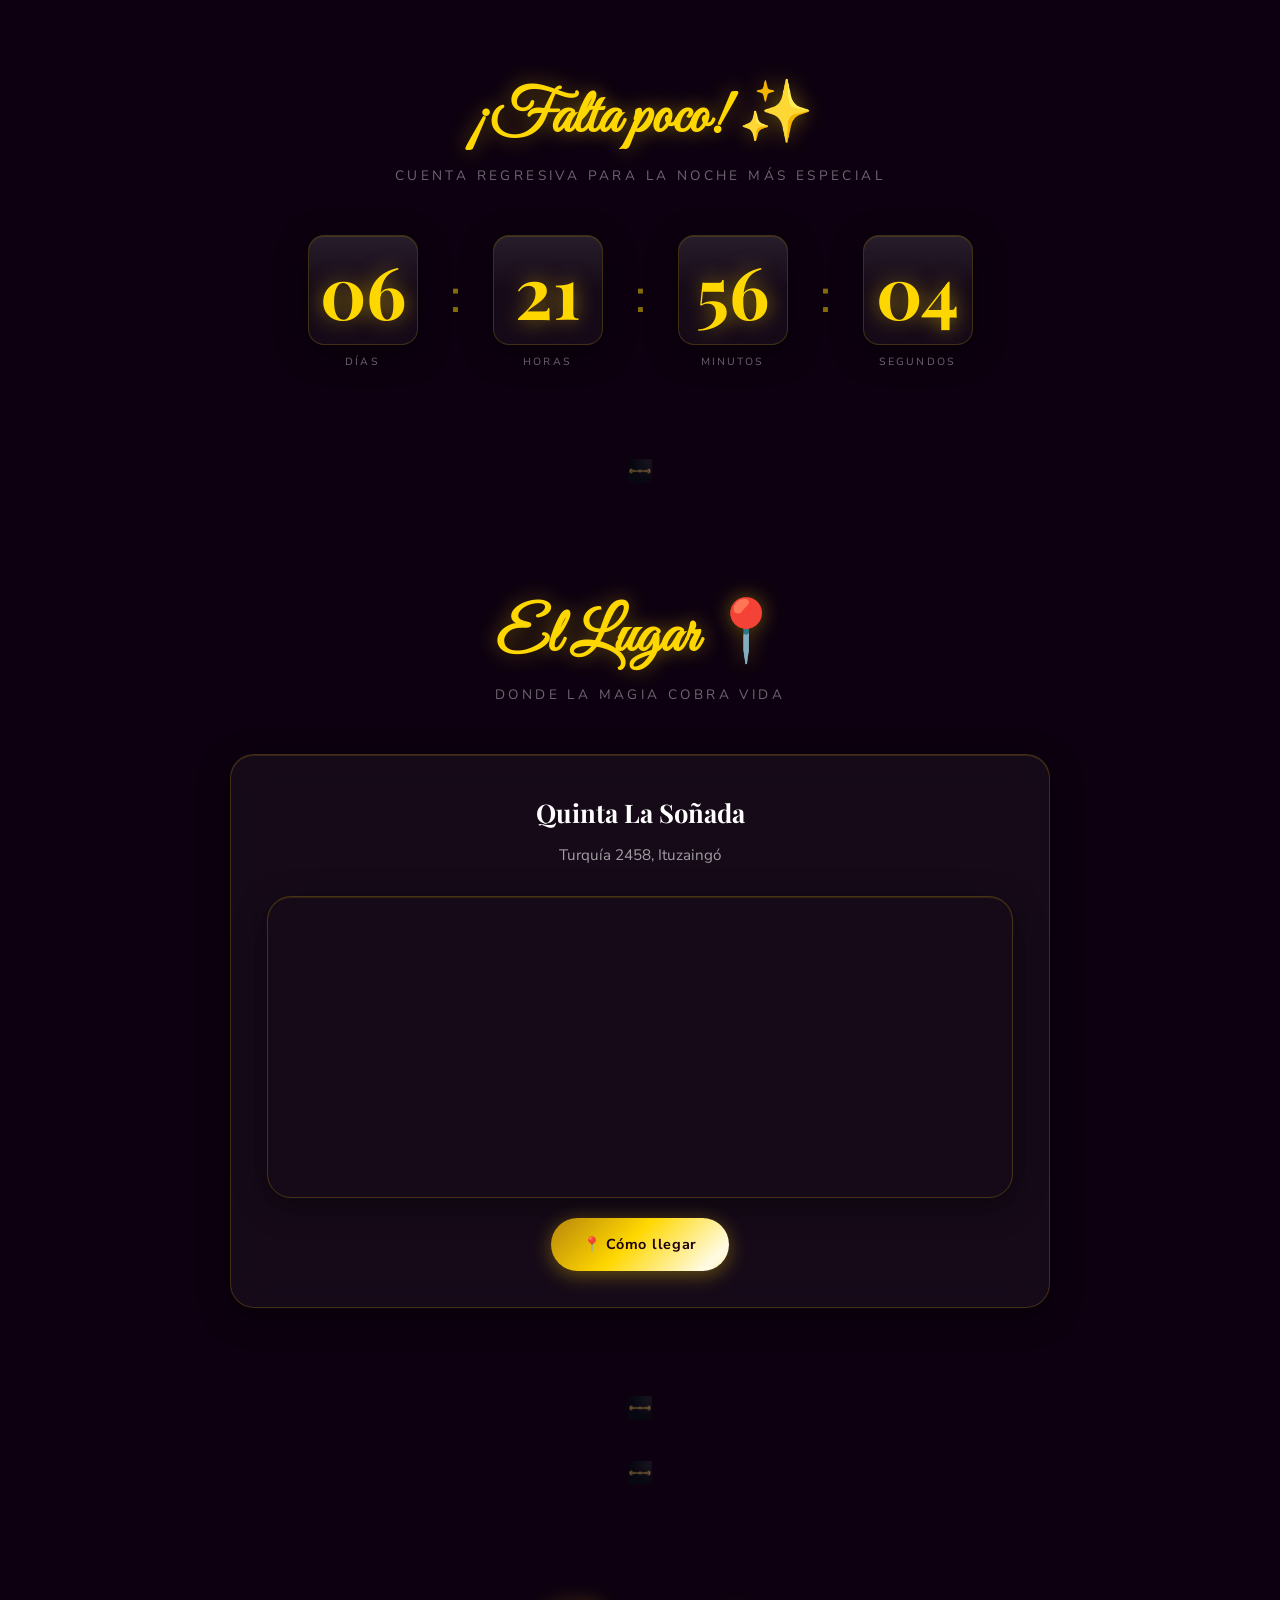
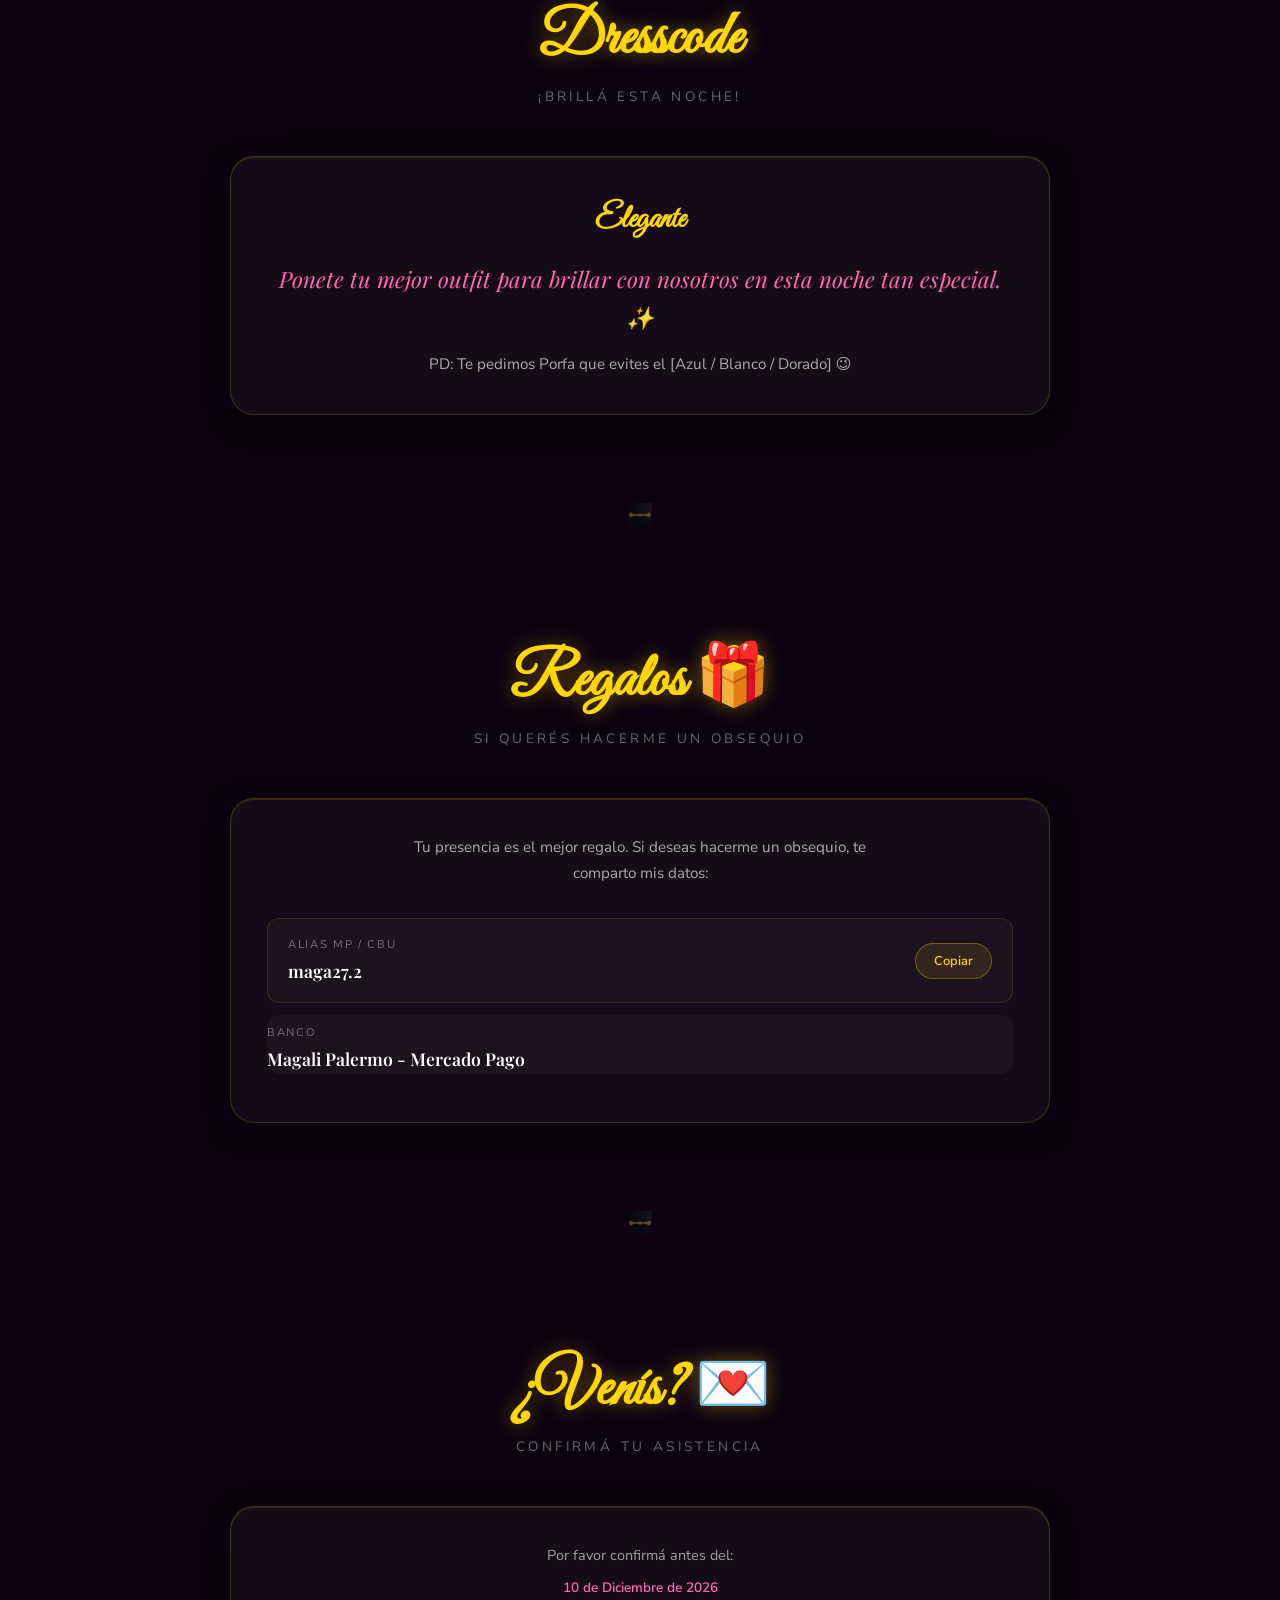
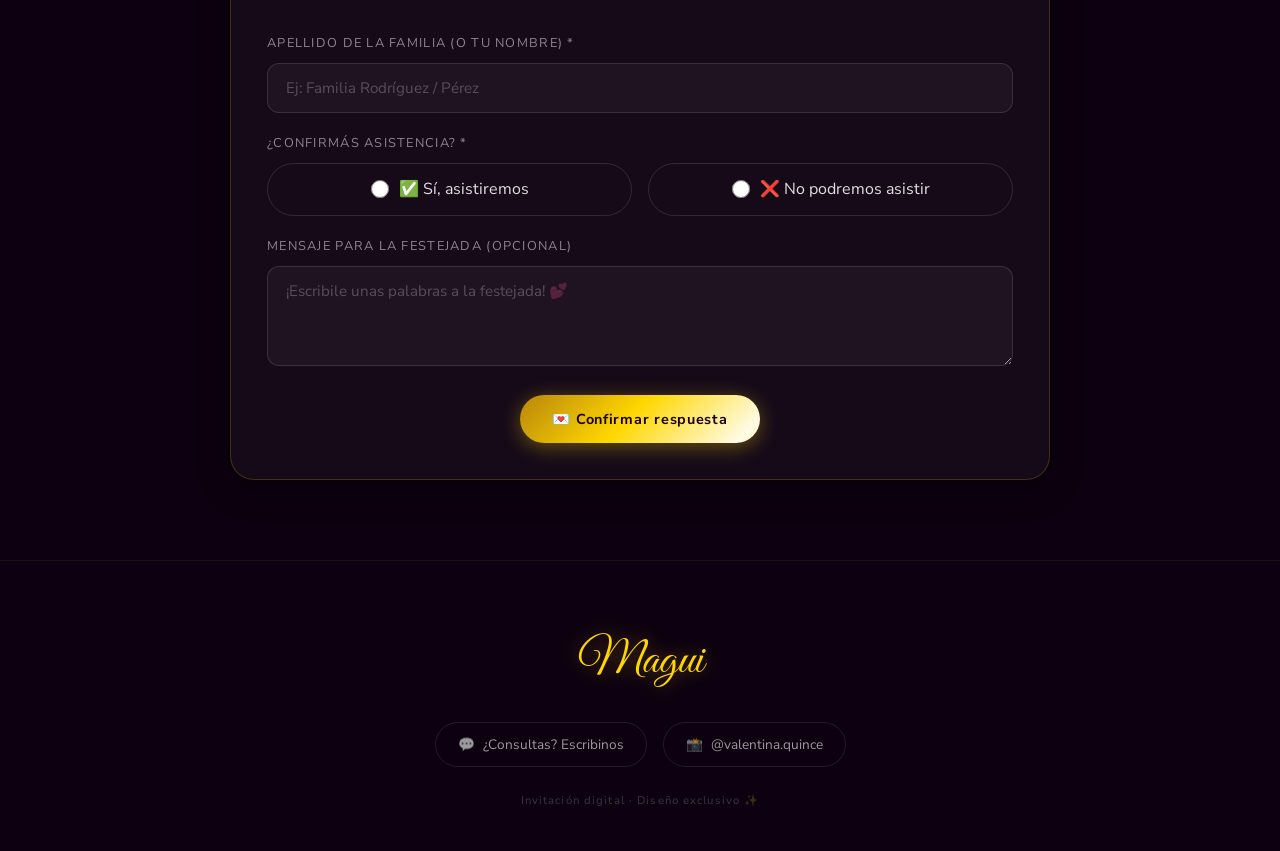
==== commit 1830c07f: "Add files via upload" ====
--- a/15anos-disco-glitter/index.html
+++ b/15anos-disco-glitter/index.html
@@ -292,14 +292,8 @@
           <p class="dresscode-descripcion" id="dresscode-descripcion">Elegante — Glamour Disco ✨</p>
           <p class="dresscode-detalle" id="dresscode-detalle">Brillos, lentejuelas y colores vibrantes son bienvenidos.</p>
 
-          <!-- Paleta de colores sugerida (decorativa) -->
-          <div class="paleta-colores" aria-label="Paleta de colores sugerida">
-            <div class="color-chip" style="background:#FFD700; color: #FFD700;" title="Dorado"></div>
-            <div class="color-chip" style="background:#FF69B4; color: #FF69B4;" title="Rosa"></div>
-            <div class="color-chip" style="background:#C0C0C0; color: #C0C0C0;" title="Plateado"></div>
-            <div class="color-chip" style="background:#D580FF; color: #D580FF;" title="Lila"></div>
-            <div class="color-chip" style="background:#FFFFFF; color: #aaa;" title="Blanco" style="border: 2px solid #aaa;"></div>
-          </div>
+          <!-- Paleta de colores sugerida o a evitar (generada dinámicamente desde datos.js) -->
+          <div class="paleta-colores" id="paleta-colores" aria-label="Paleta de colores del dresscode"></div>
         </div>
       </div>
     </section>
@@ -315,7 +309,7 @@
       <div class="wrapper">
         <div class="seccion-titulo" data-animate="fadeUp">
           <h2 id="clima-heading">El Tiempo 🌤</h2>
-          <p class="subtitulo">Pronóstico para la noche del evento</p>
+          <p class="subtitulo" id="clima-subtitulo">Pronóstico para la noche del evento</p>
         </div>
 
         <div class="card clima-card" data-animate="fadeIn">
@@ -449,43 +443,48 @@
 
           <form id="rsvp-form" novalidate aria-label="Formulario de confirmación de asistencia">
 
-            <!-- Nombre -->
+            <!-- Apellido / Familia -->
             <div class="form-grupo">
-              <label class="form-label" for="rsvp-nombre">Tu nombre completo *</label>
+              <label class="form-label" for="rsvp-nombre">Apellido de la familia (o tu nombre) *</label>
               <input
                 class="form-input"
                 type="text"
                 id="rsvp-nombre"
                 name="rsvp-nombre"
-                placeholder="Ej: María González"
+                placeholder="Ej: Familia Rodríguez / Pérez"
                 required
-                autocomplete="name">
+                autocomplete="family-name">
             </div>
 
             <!-- Asistencia -->
             <div class="form-grupo">
-              <label class="form-label">¿Confirmás tu asistencia? *</label>
+              <label class="form-label">¿Confirmás asistencia? *</label>
               <div class="radio-grupo" role="radiogroup" aria-required="true">
                 <label class="radio-opcion">
-                  <input type="radio" name="rsvp-asistencia" value="si" required>
-                  <span>✅ Sí, voy a ir</span>
+                  <input type="radio" name="rsvp-asistencia" value="Sí" required>
+                  <span>✅ Sí, asistiremos</span>
                 </label>
                 <label class="radio-opcion">
-                  <input type="radio" name="rsvp-asistencia" value="no">
-                  <span>❌ No puedo ir</span>
+                  <input type="radio" name="rsvp-asistencia" value="No">
+                  <span>❌ No podremos asistir</span>
                 </label>
               </div>
             </div>
 
-            <!-- Cantidad de personas (solo si va) -->
+            <!-- Cantidad de personas que representa (visible solo si asiste) -->
             <div class="form-grupo" id="rsvp-cantidad-wrap" style="display:none;">
-              <label class="form-label" for="rsvp-cantidad">¿Cuántas personas? (incluídote)</label>
+              <label class="form-label" for="rsvp-cantidad">Cantidad de personas que representa *</label>
               <select class="form-select" id="rsvp-cantidad" name="rsvp-cantidad">
-                <option value="1">Solo yo (1 persona)</option>
+                <option value="1">1 persona</option>
                 <option value="2">2 personas</option>
                 <option value="3">3 personas</option>
                 <option value="4">4 personas</option>
                 <option value="5">5 personas</option>
+                <option value="6">6 personas</option>
+                <option value="7">7 personas</option>
+                <option value="8">8 personas</option>
+                <option value="9">9 personas</option>
+                <option value="10">10 o más personas</option>
               </select>
             </div>
 
@@ -496,13 +495,13 @@
                 class="form-textarea"
                 id="rsvp-mensaje"
                 name="rsvp-mensaje"
-                placeholder="¡Escribile unas palabras a Valentina! 💕"
+                placeholder="¡Escribile unas palabras a la festejada! 💕"
                 maxlength="500"></textarea>
             </div>
 
             <div class="btn-group">
               <button type="submit" class="btn btn-dorado" id="rsvp-submit-btn">
-                💌 Confirmar asistencia
+                💌 Confirmar respuesta
               </button>
             </div>
           </form>
@@ -511,7 +510,7 @@
           <div id="rsvp-success" role="alert">
             <span class="success-icon">🎉</span>
             <h3>¡Gracias por confirmar!</h3>
-            <p>Valentina ya sabe que vas a estar en su noche especial. ¡Te esperamos!</p>
+            <p id="rsvp-success-texto">Tu respuesta ya quedó registrada. ¡Muchas gracias!</p>
           </div>
 
           <div id="rsvp-error" role="alert">
--- a/15anos-disco-glitter/style.css
+++ b/15anos-disco-glitter/style.css
@@ -946,6 +946,11 @@
   flex-wrap: wrap;
 }
 
+.paleta-colores:empty {
+  display: none;
+  margin: 0;
+}
+
 .color-chip {
   width: 48px;
   height: 48px;
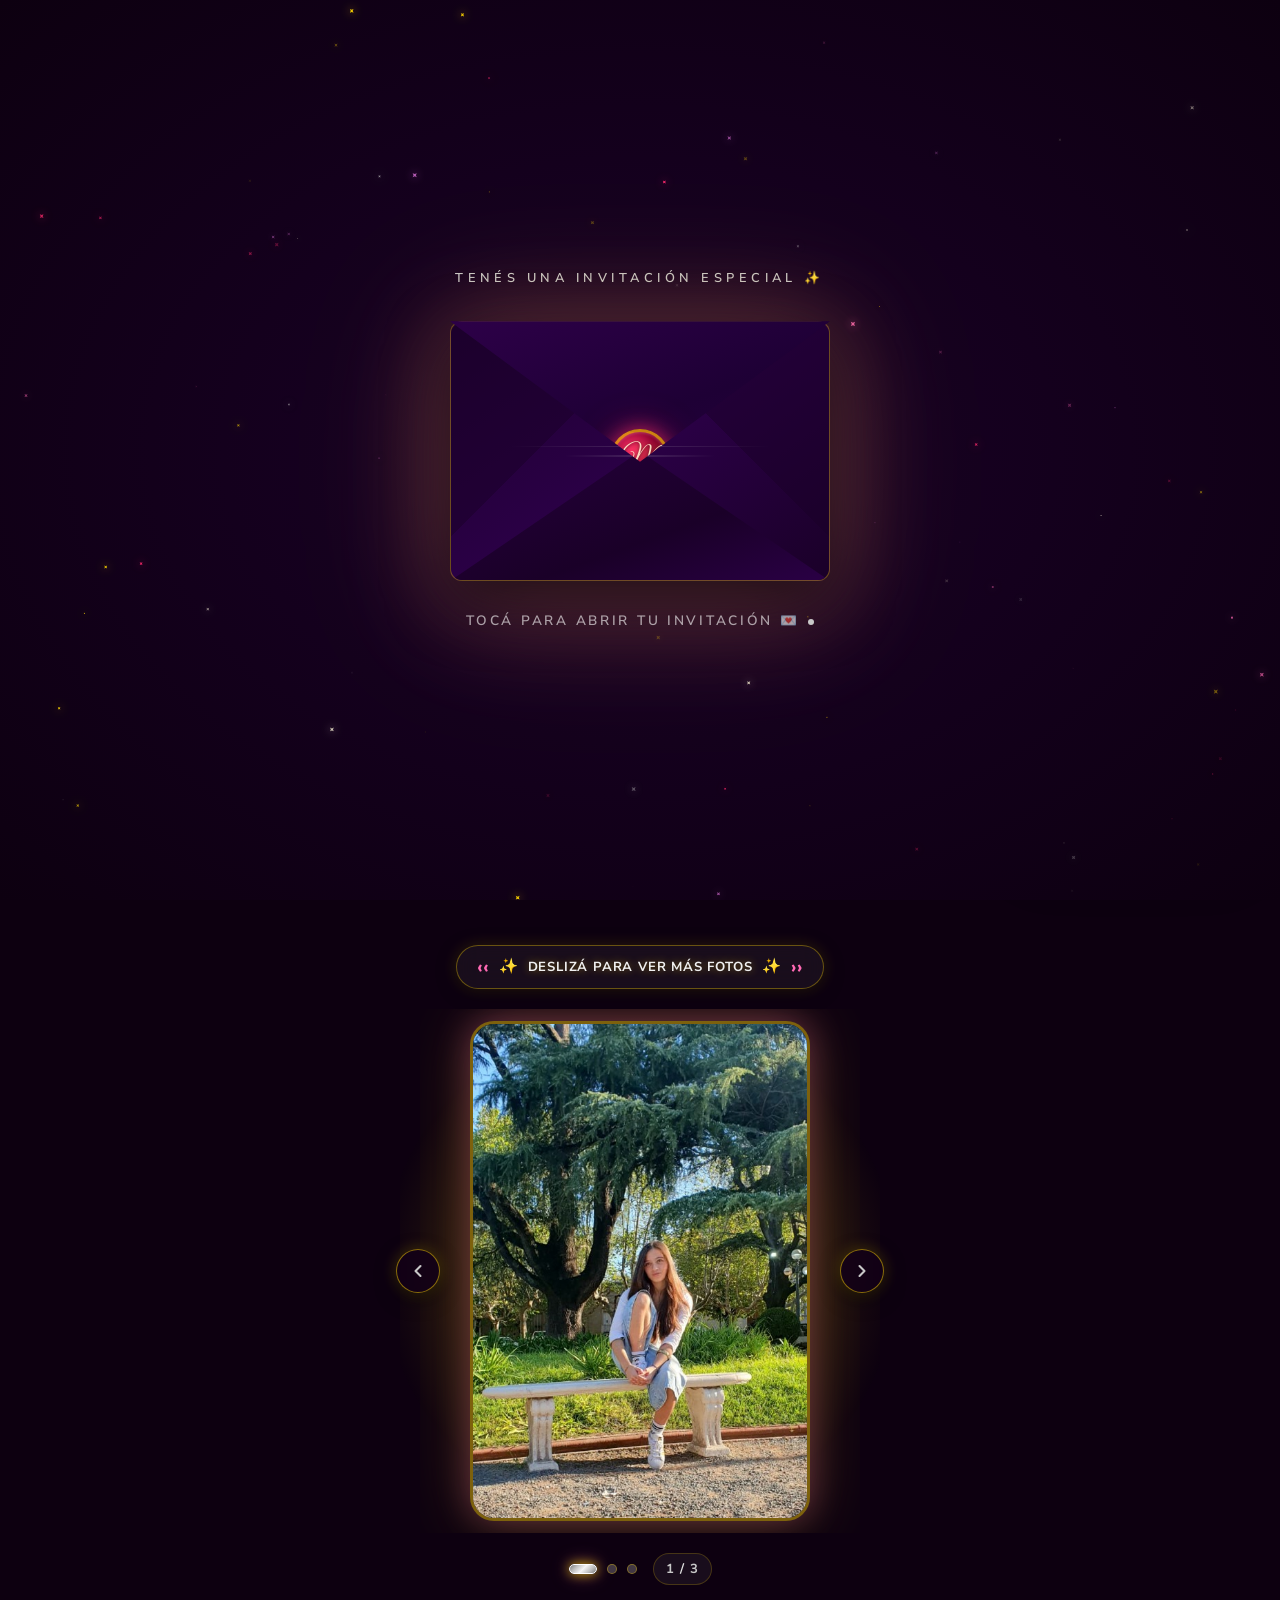
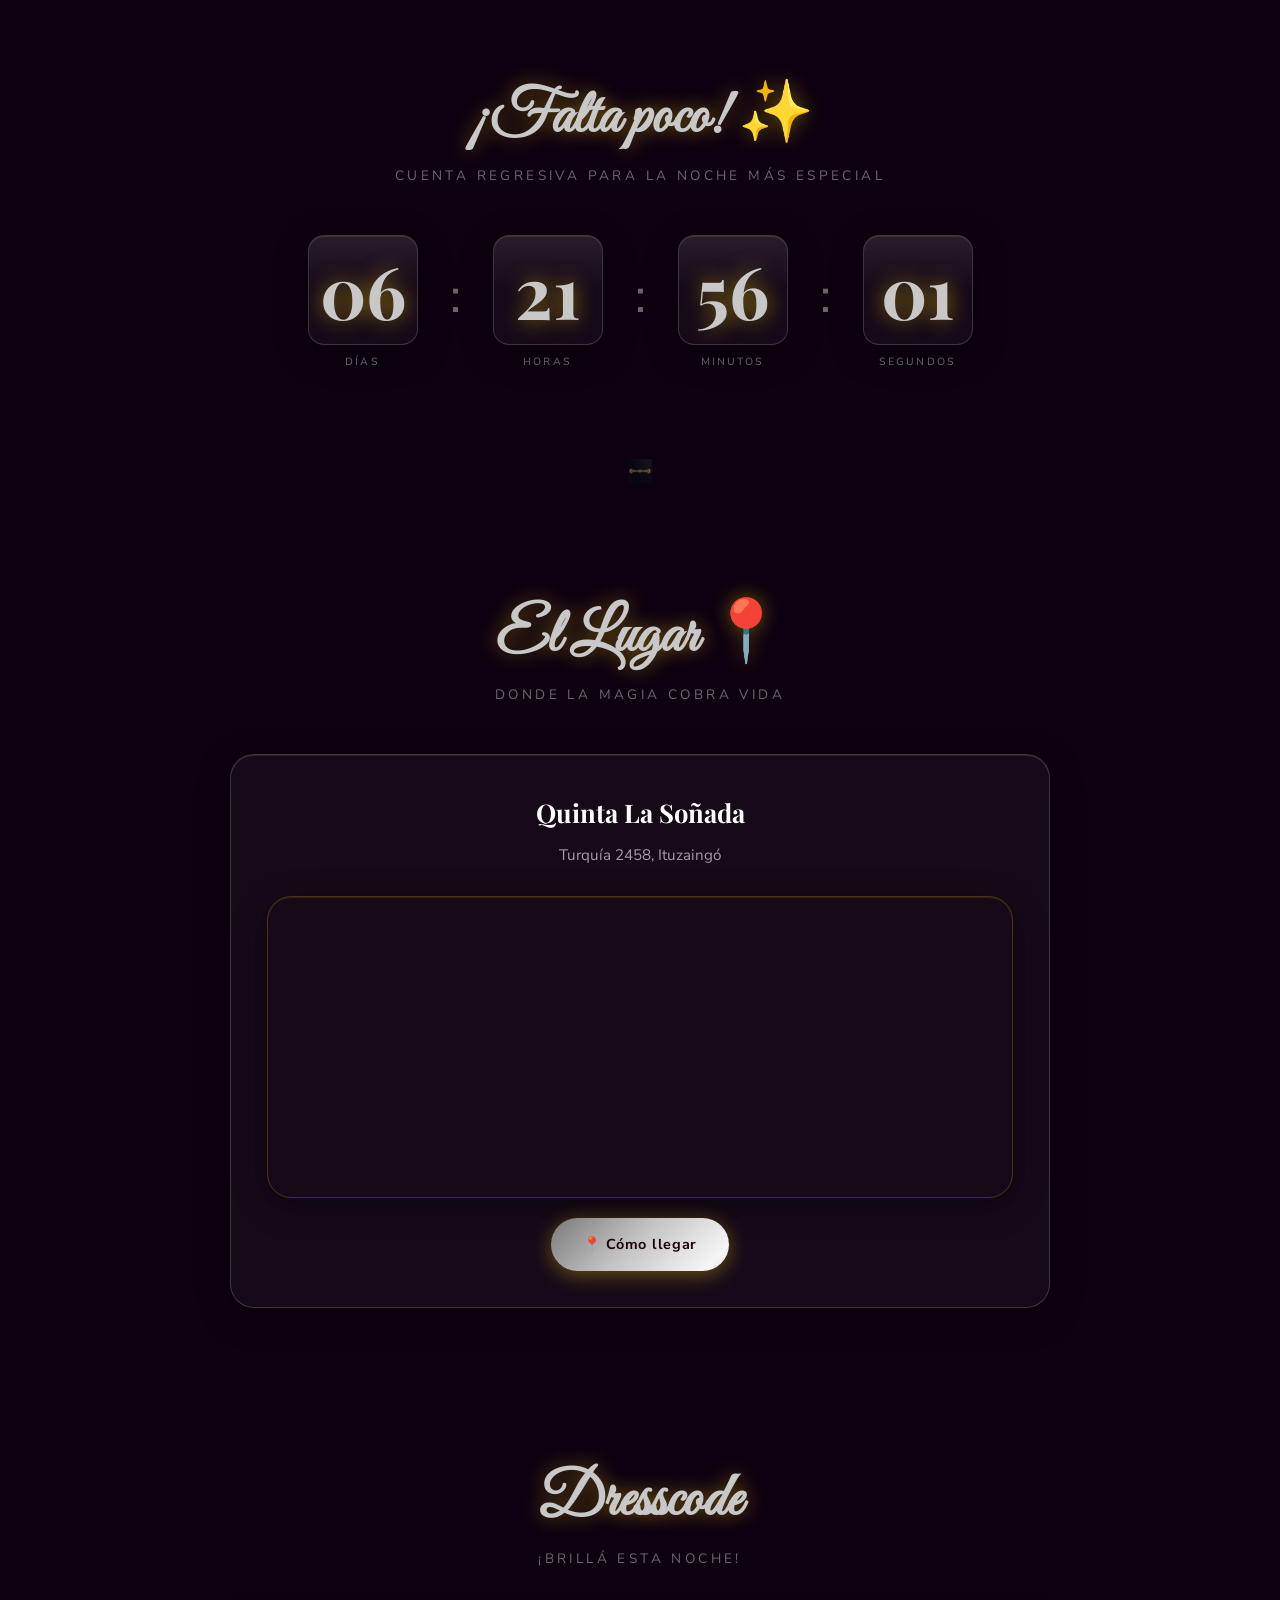
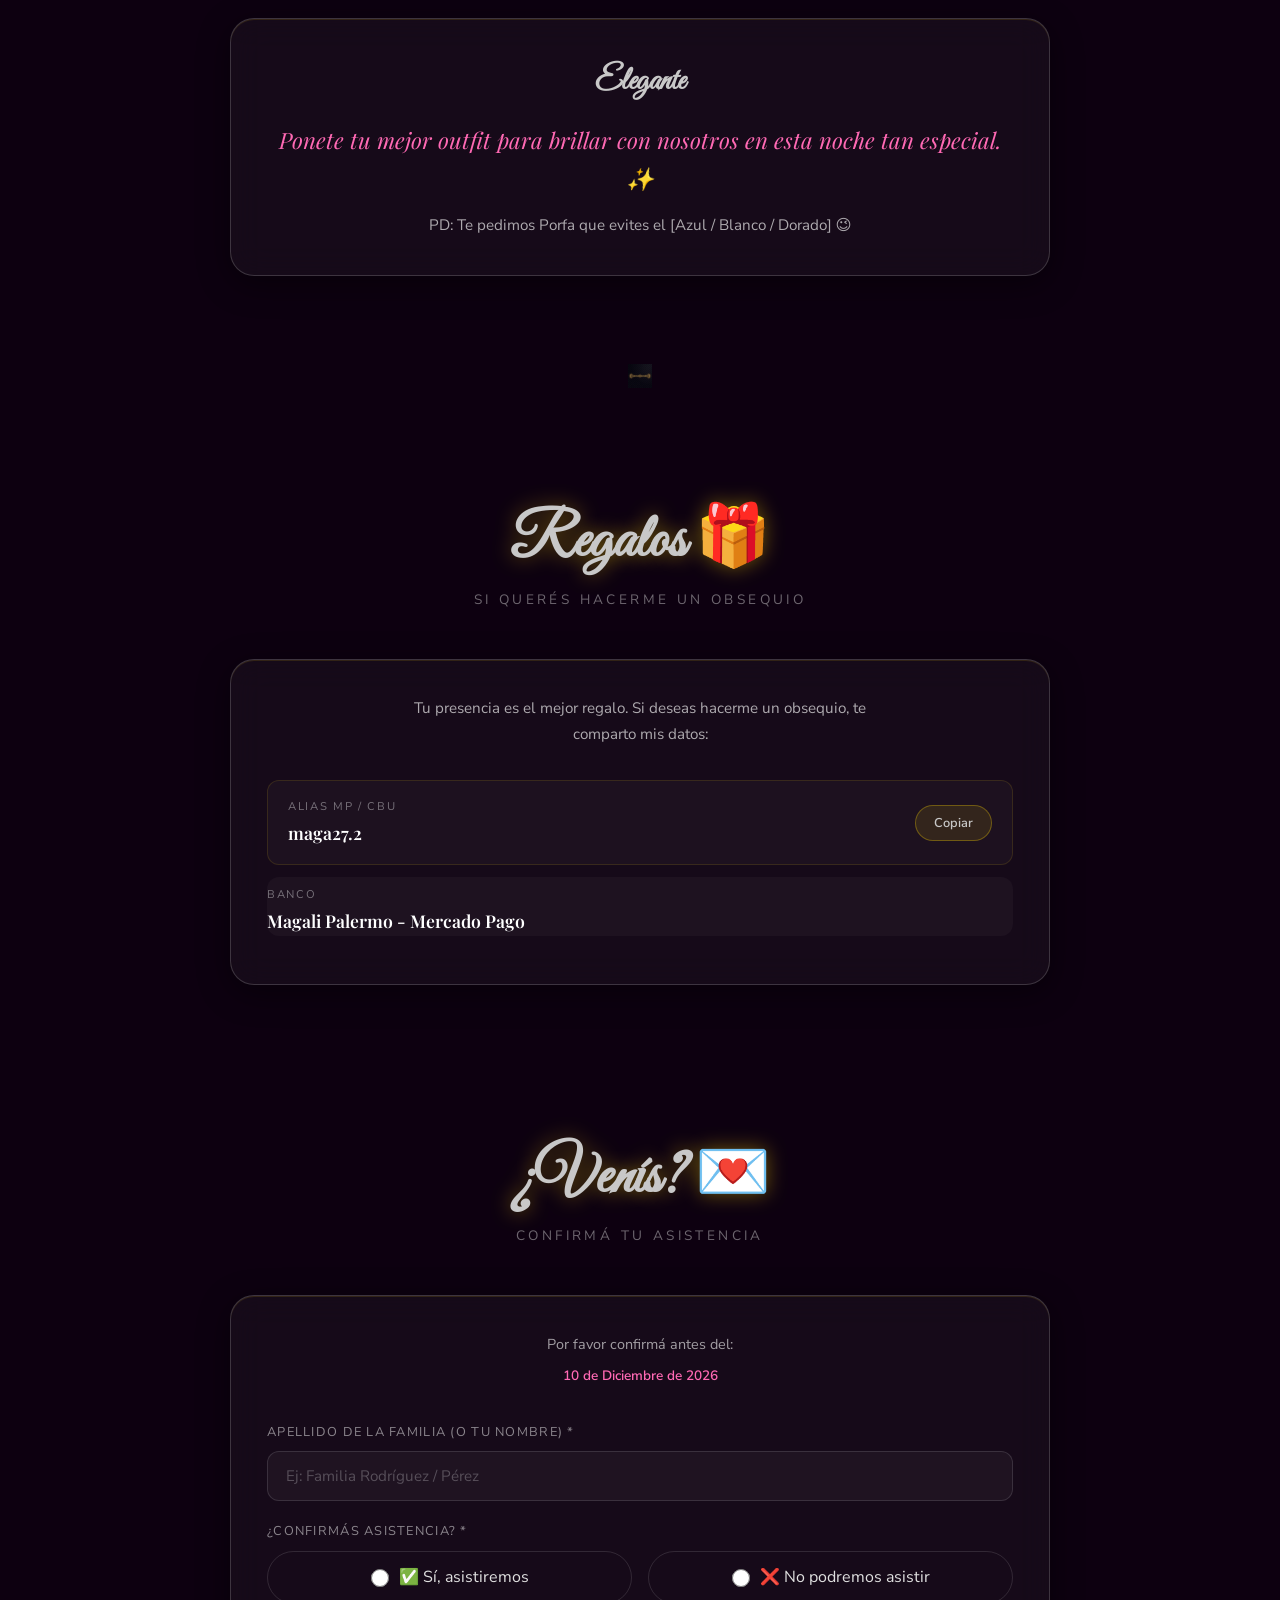
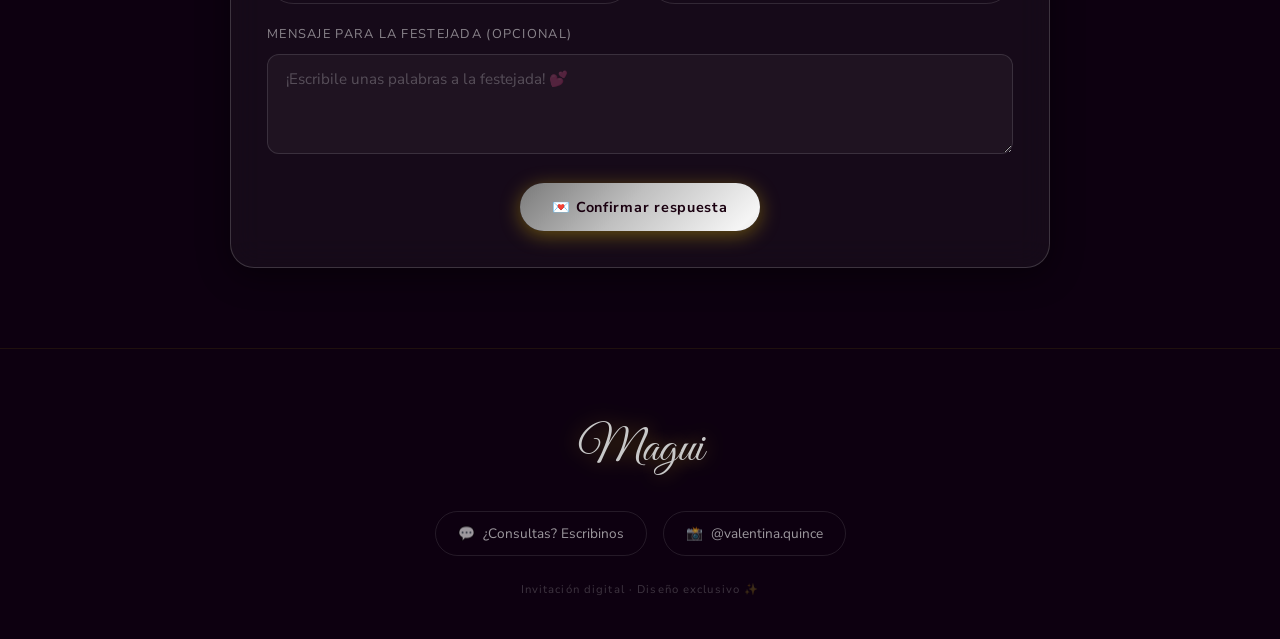
==== commit 2558675e: "Add files via upload" ====
--- a/15anos-disco-glitter/index.html
+++ b/15anos-disco-glitter/index.html
@@ -82,11 +82,12 @@
     <img class="disco-ball-hero" src="assets/img/disco_ball.png" alt="Bola de disco decorativa" aria-hidden="true">
 
     <div class="hero-contenido">
-      <p class="hero-sobre">
-        <span id="nombre-completo-sobre">Valentina</span> te invita a sus
-      </p>
-      <h1 class="hero-nombre" id="hero-nombre">Valentina</h1>
-      <p class="hero-mensaje" id="hero-mensaje">Te invita a celebrar sus 15 años</p>
+      <!-- Línea superior configurable -->
+      <p class="hero-sobre" id="hero-linea-arriba"></p>
+      <!-- Nombre grande central -->
+      <h1 class="hero-nombre" id="hero-nombre">Magui</h1>
+      <!-- Línea inferior configurable (oculta si está vacía) -->
+      <p class="hero-mensaje" id="hero-linea-abajo" style="display:none;"></p>
       <div class="hero-fecha-badge">
         <span class="fecha" id="hero-fecha-texto">Sábado 20 de Diciembre de 2026</span>
         <span class="hora" id="hero-hora-texto">21:00 hs</span>
@@ -212,7 +213,7 @@
       </div>
     </section>
 
-    <div class="glitter-divider" aria-hidden="true">
+    <div class="glitter-divider" aria-hidden="true" data-divider-after="seccion-countdown" data-divider-before="seccion-lugar">
       <img src="assets/img/glitter_divider.png" alt="">
     </div>
 
@@ -252,7 +253,7 @@
       </div>
     </section>
 
-    <div class="glitter-divider" aria-hidden="true">
+    <div class="glitter-divider" aria-hidden="true" data-divider-after="seccion-lugar" data-divider-before="seccion-cronograma">
       <img src="assets/img/glitter_divider.png" alt="">
     </div>
 
@@ -273,7 +274,7 @@
       </div>
     </section>
 
-    <div class="glitter-divider" aria-hidden="true">
+    <div class="glitter-divider" aria-hidden="true" data-divider-after="seccion-cronograma" data-divider-before="seccion-dresscode">
       <img src="assets/img/glitter_divider.png" alt="">
     </div>
 
@@ -298,7 +299,7 @@
       </div>
     </section>
 
-    <div class="glitter-divider" aria-hidden="true">
+    <div class="glitter-divider" aria-hidden="true" data-divider-after="seccion-dresscode" data-divider-before="seccion-regalos">
       <img src="assets/img/glitter_divider.png" alt="">
     </div>
 
@@ -372,7 +373,7 @@
       </div>
     </section>
 
-    <div class="glitter-divider" aria-hidden="true">
+    <div class="glitter-divider" aria-hidden="true" data-divider-after="seccion-regalos" data-divider-before="seccion-hospedaje">
       <img src="assets/img/glitter_divider.png" alt="">
     </div>
 
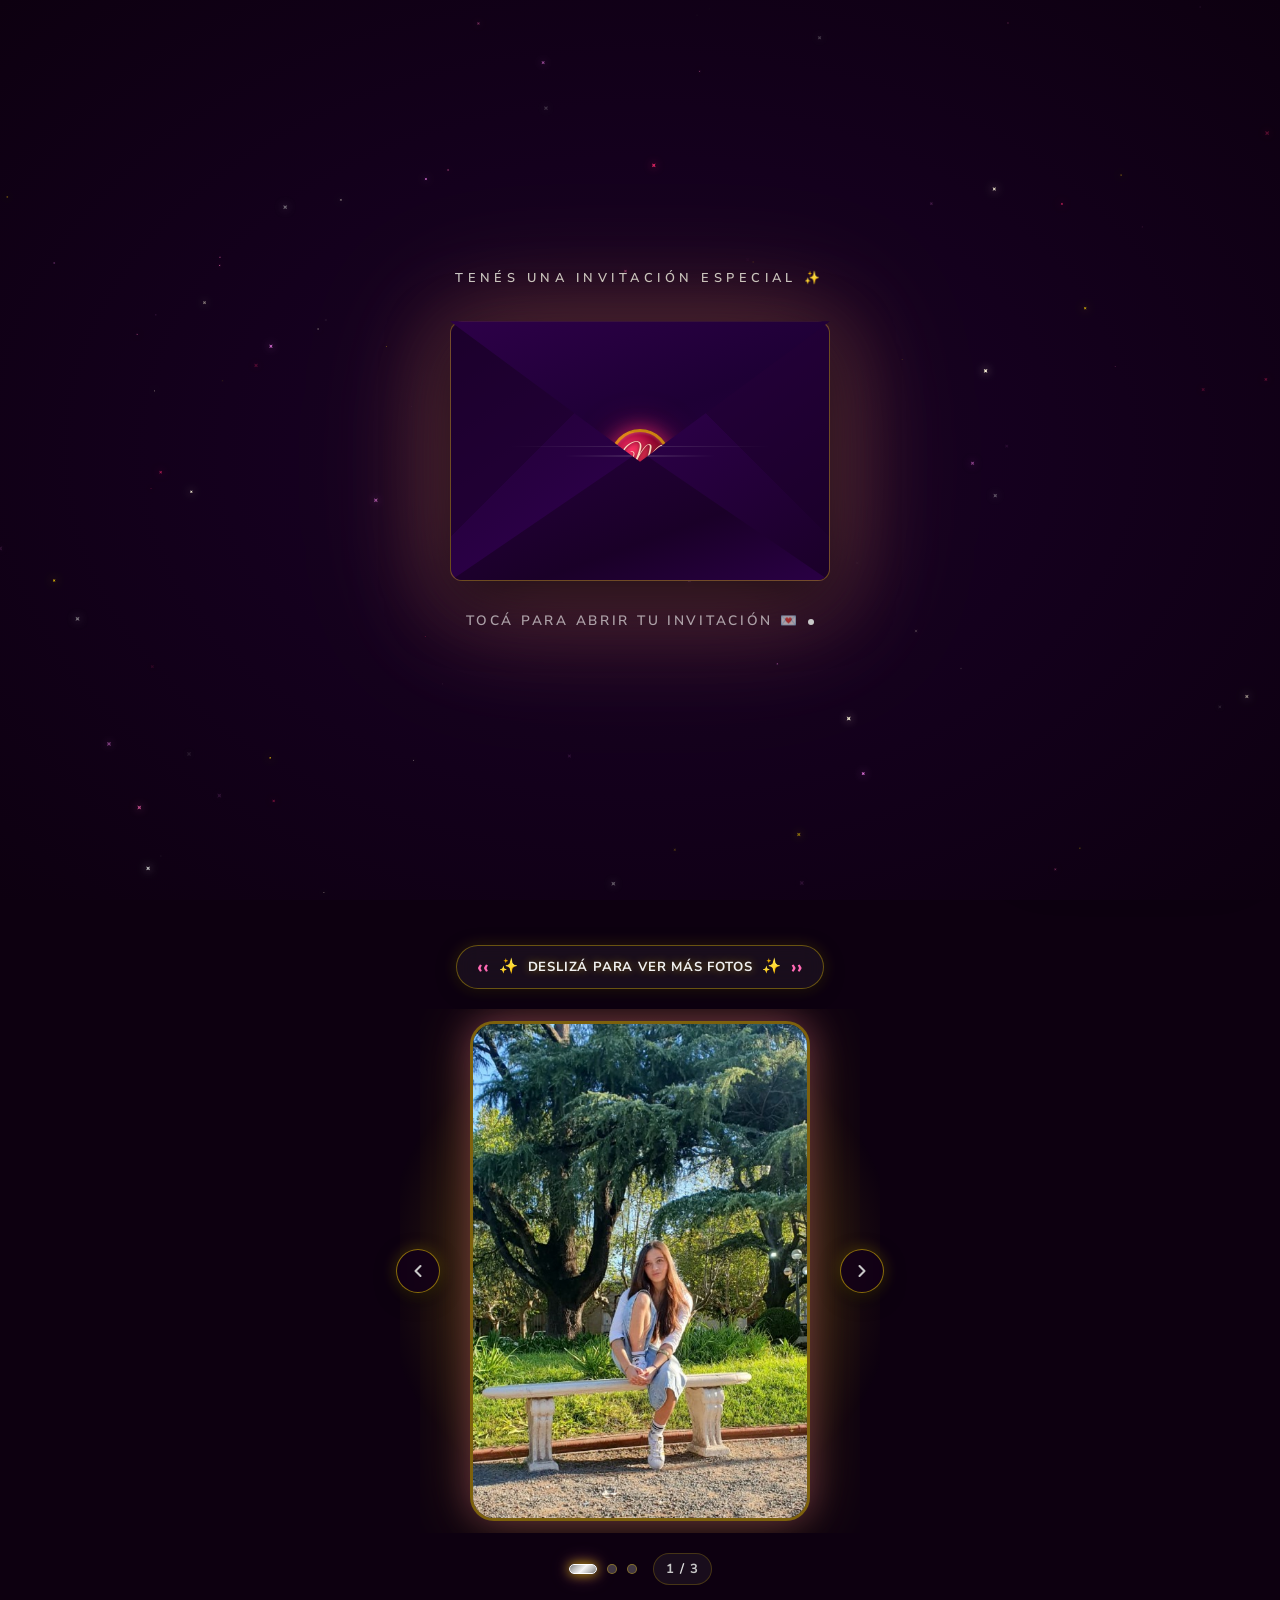
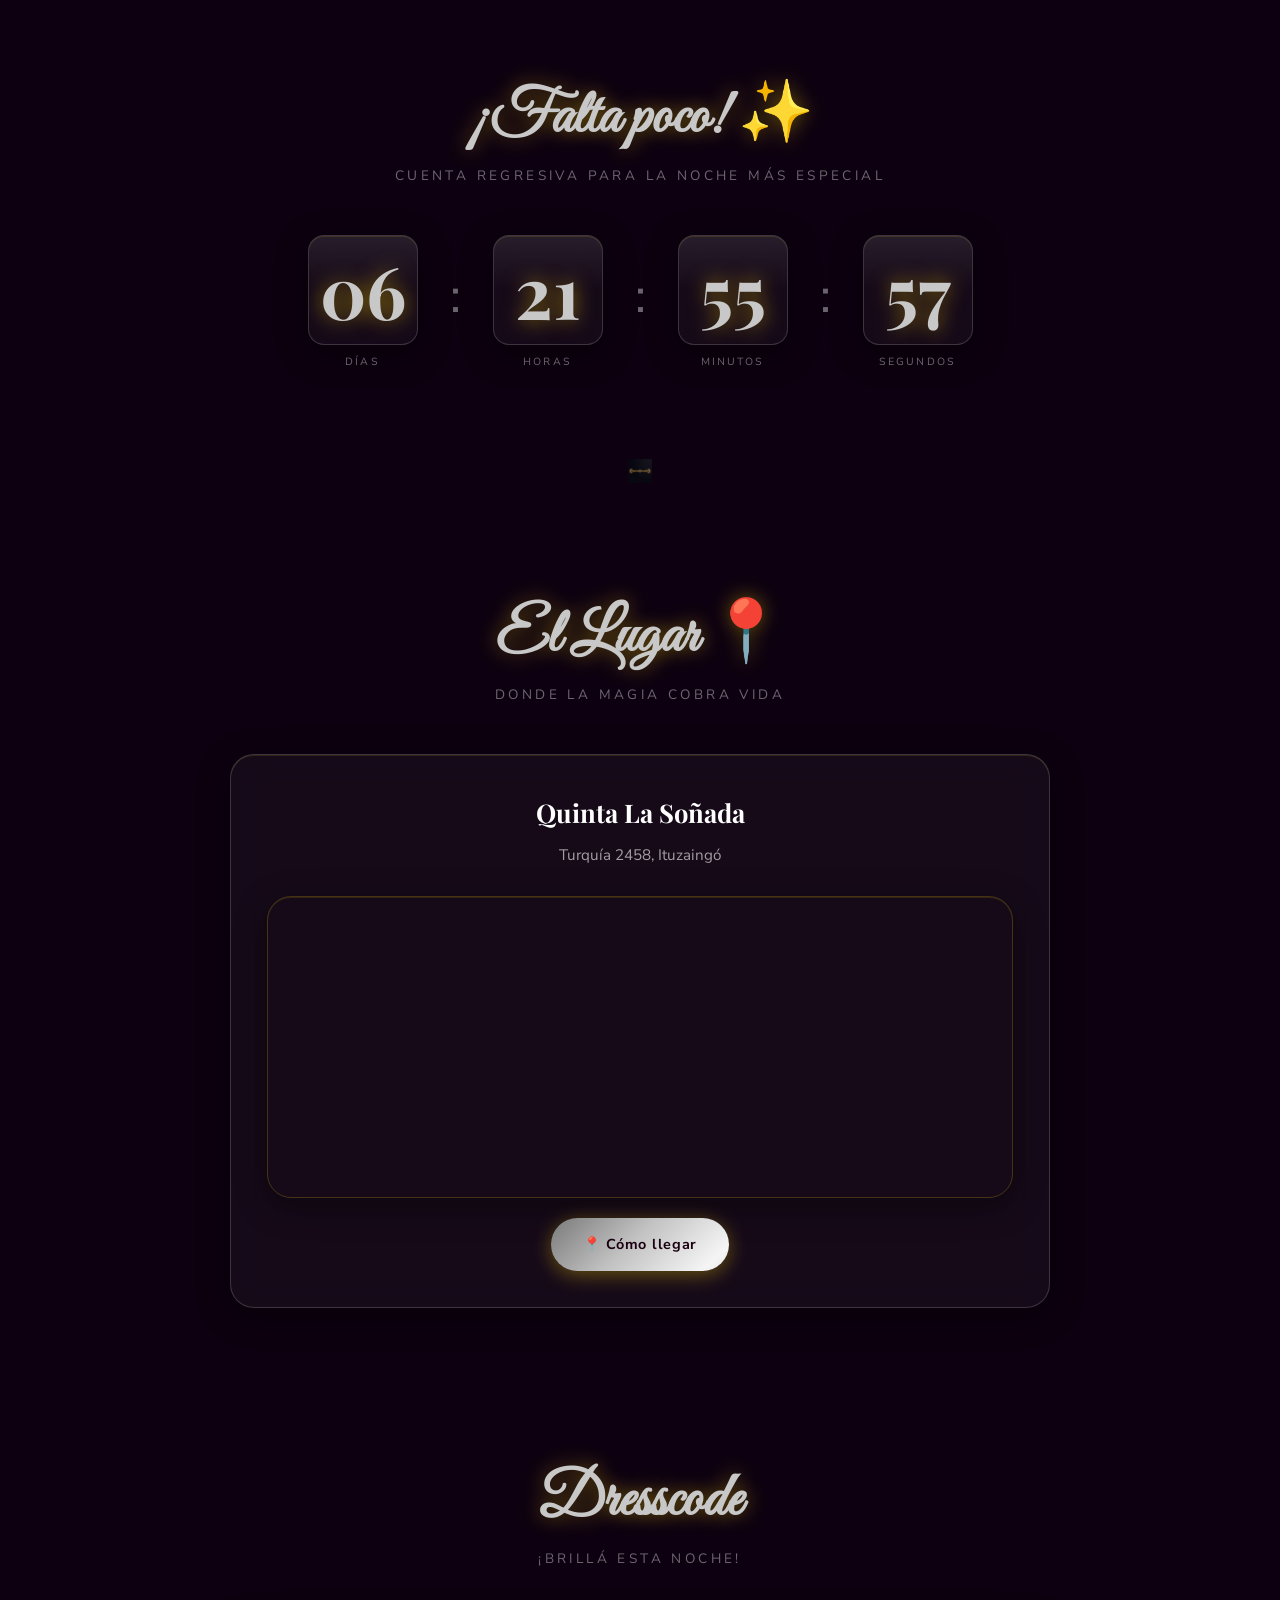
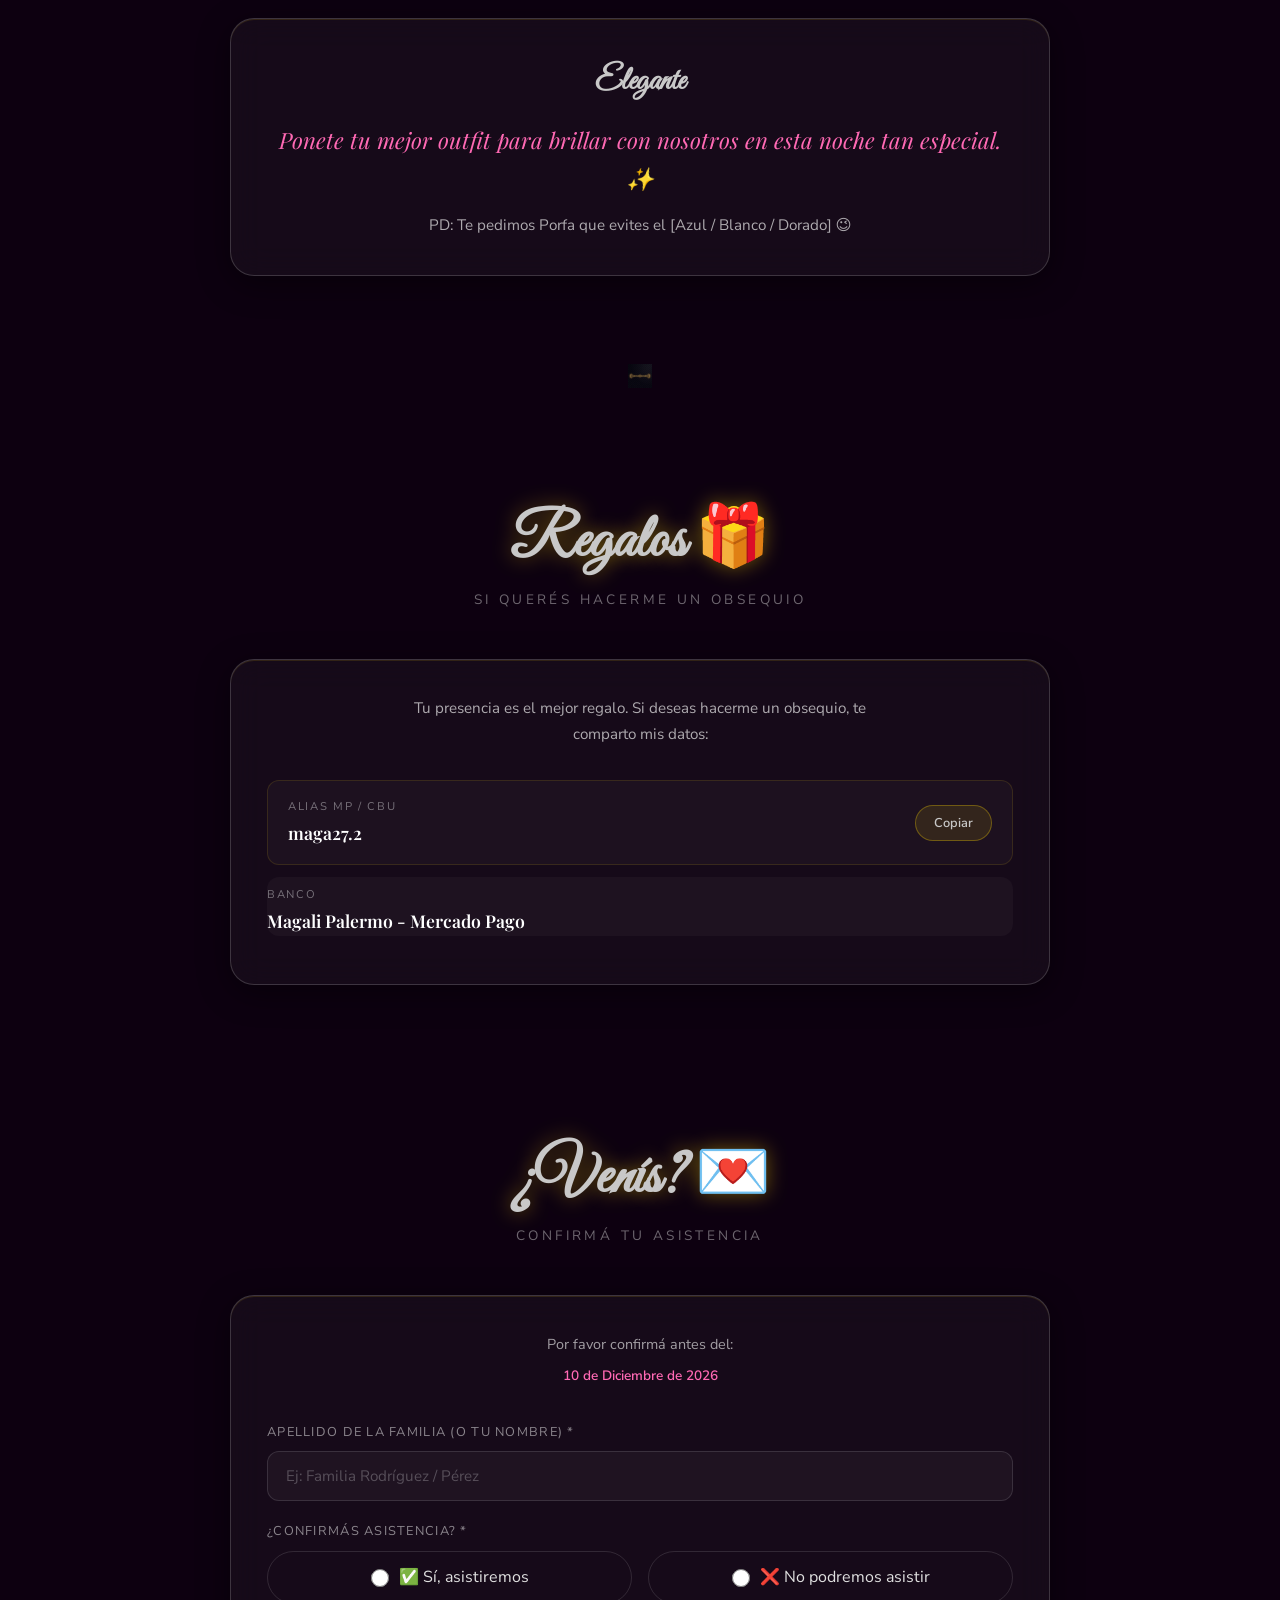
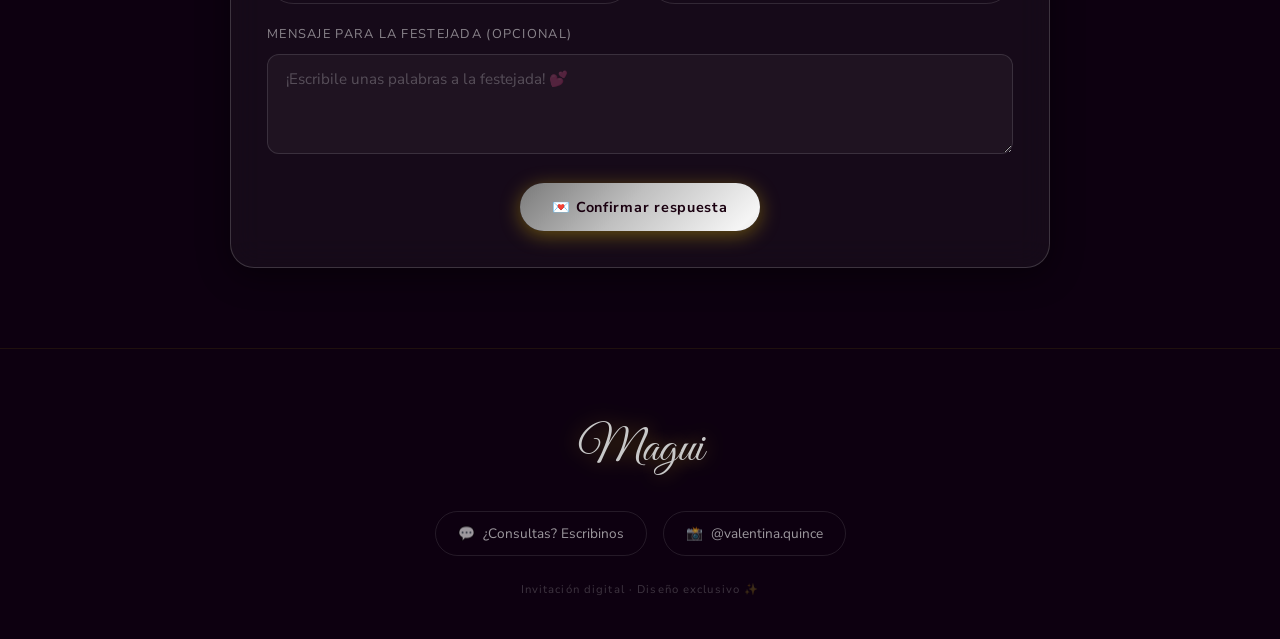
==== commit b3473682: "Add files via upload" ====
--- a/15anos-disco-glitter/index.html
+++ b/15anos-disco-glitter/index.html
@@ -507,11 +507,18 @@
             </div>
           </form>
 
-          <!-- Mensajes de estado -->
+	<!-- Mensajes de estado -->
           <div id="rsvp-success" role="alert">
             <span class="success-icon">🎉</span>
             <h3>¡Gracias por confirmar!</h3>
             <p id="rsvp-success-texto">Tu respuesta ya quedó registrada. ¡Muchas gracias!</p>
+
+            <!-- Botón opcional para modificar respuesta por WhatsApp -->
+            <div style="margin-top: 24px;">
+              <a id="btn-modificar-rsvp" href="#" target="_blank" rel="noopener noreferrer" class="btn btn-outline" style="font-size: 0.85rem;">
+                ✏️ ¿Querés cambiar tu respuesta? Escribinos
+              </a>
+            </div>
           </div>
 
           <div id="rsvp-error" role="alert">
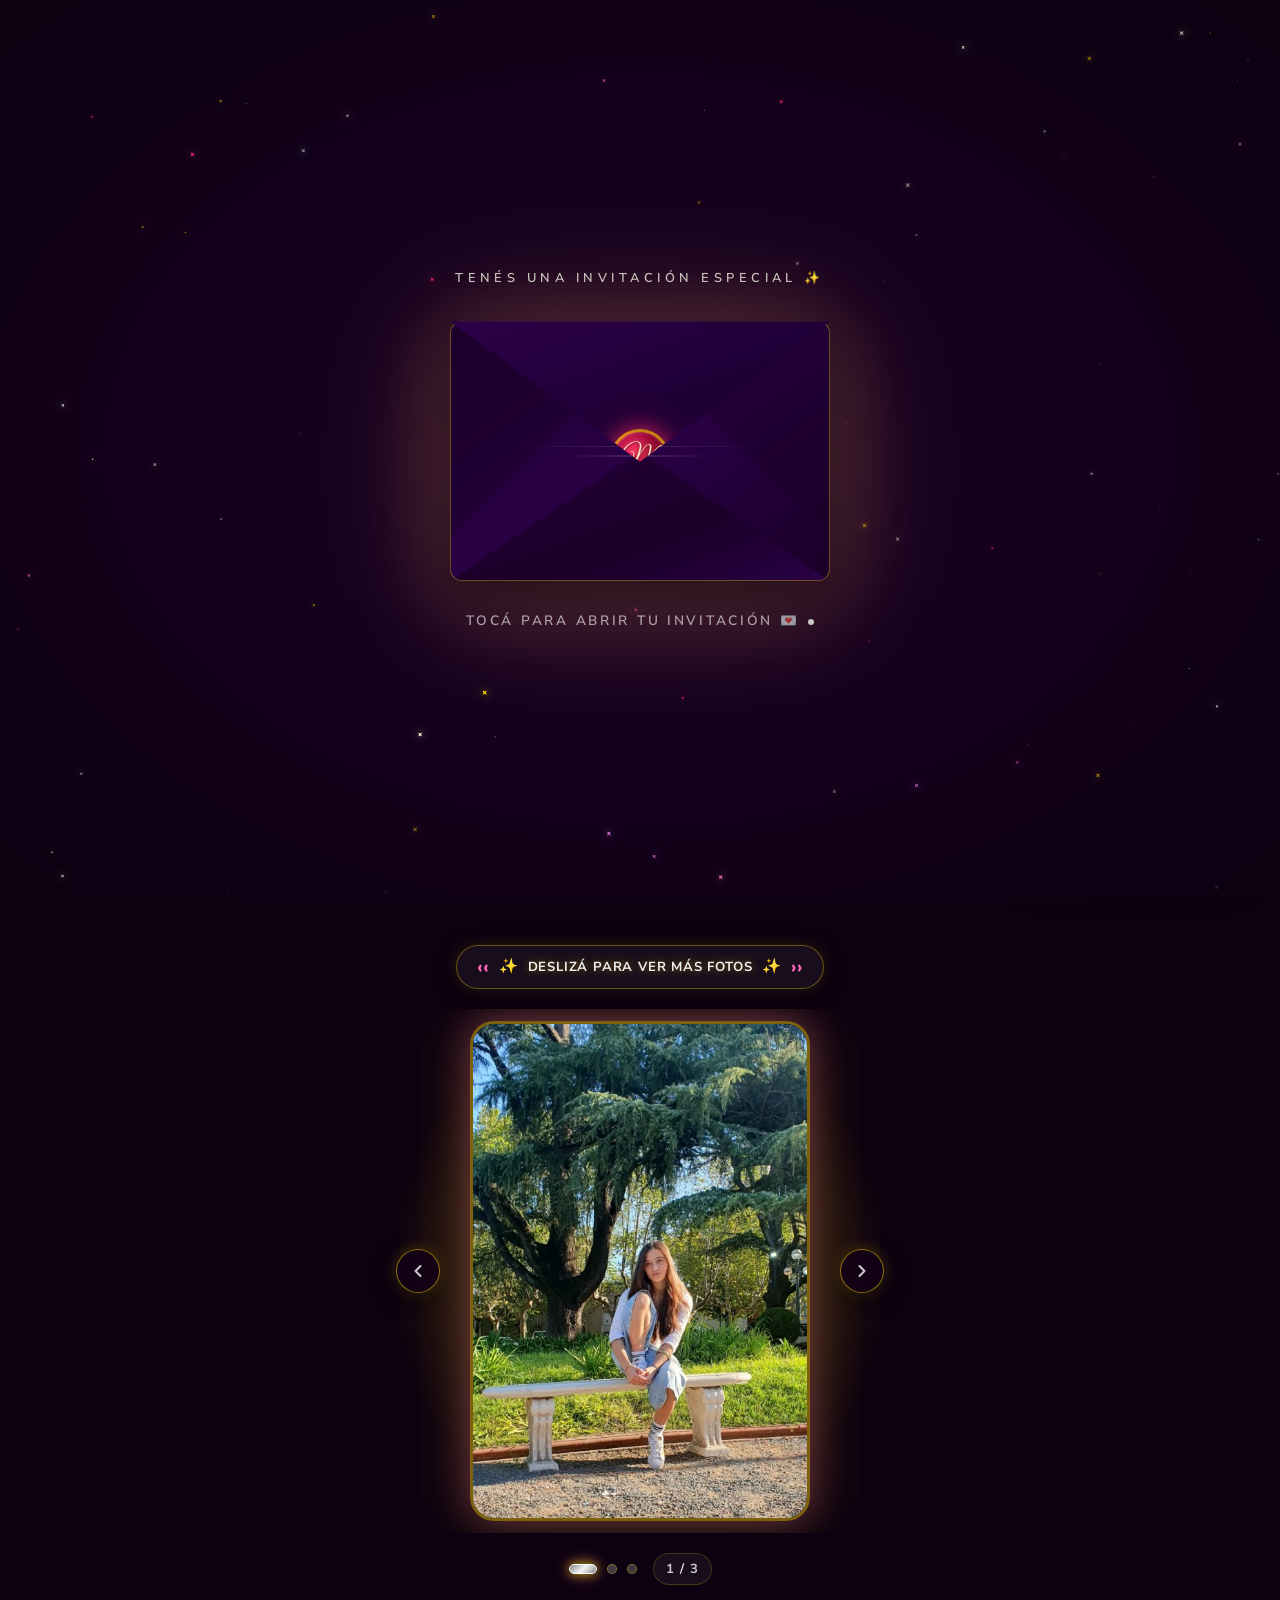
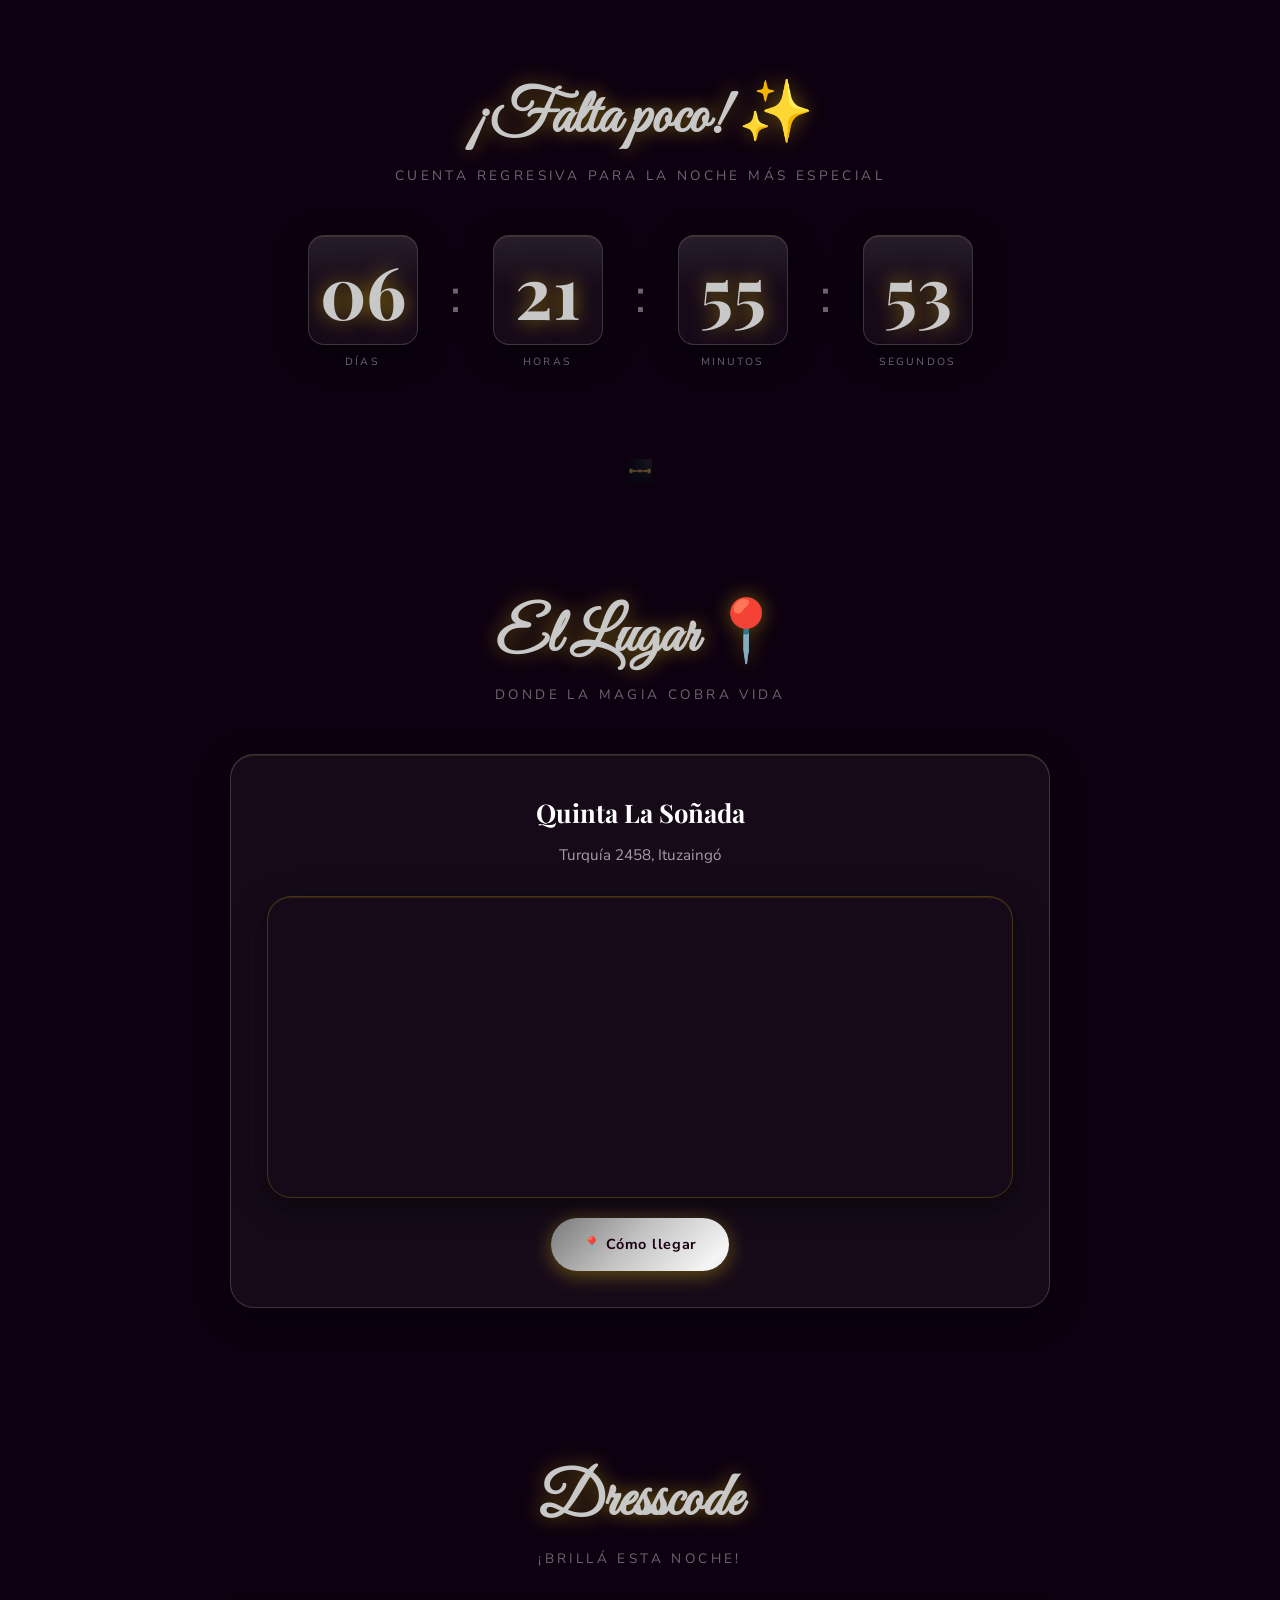
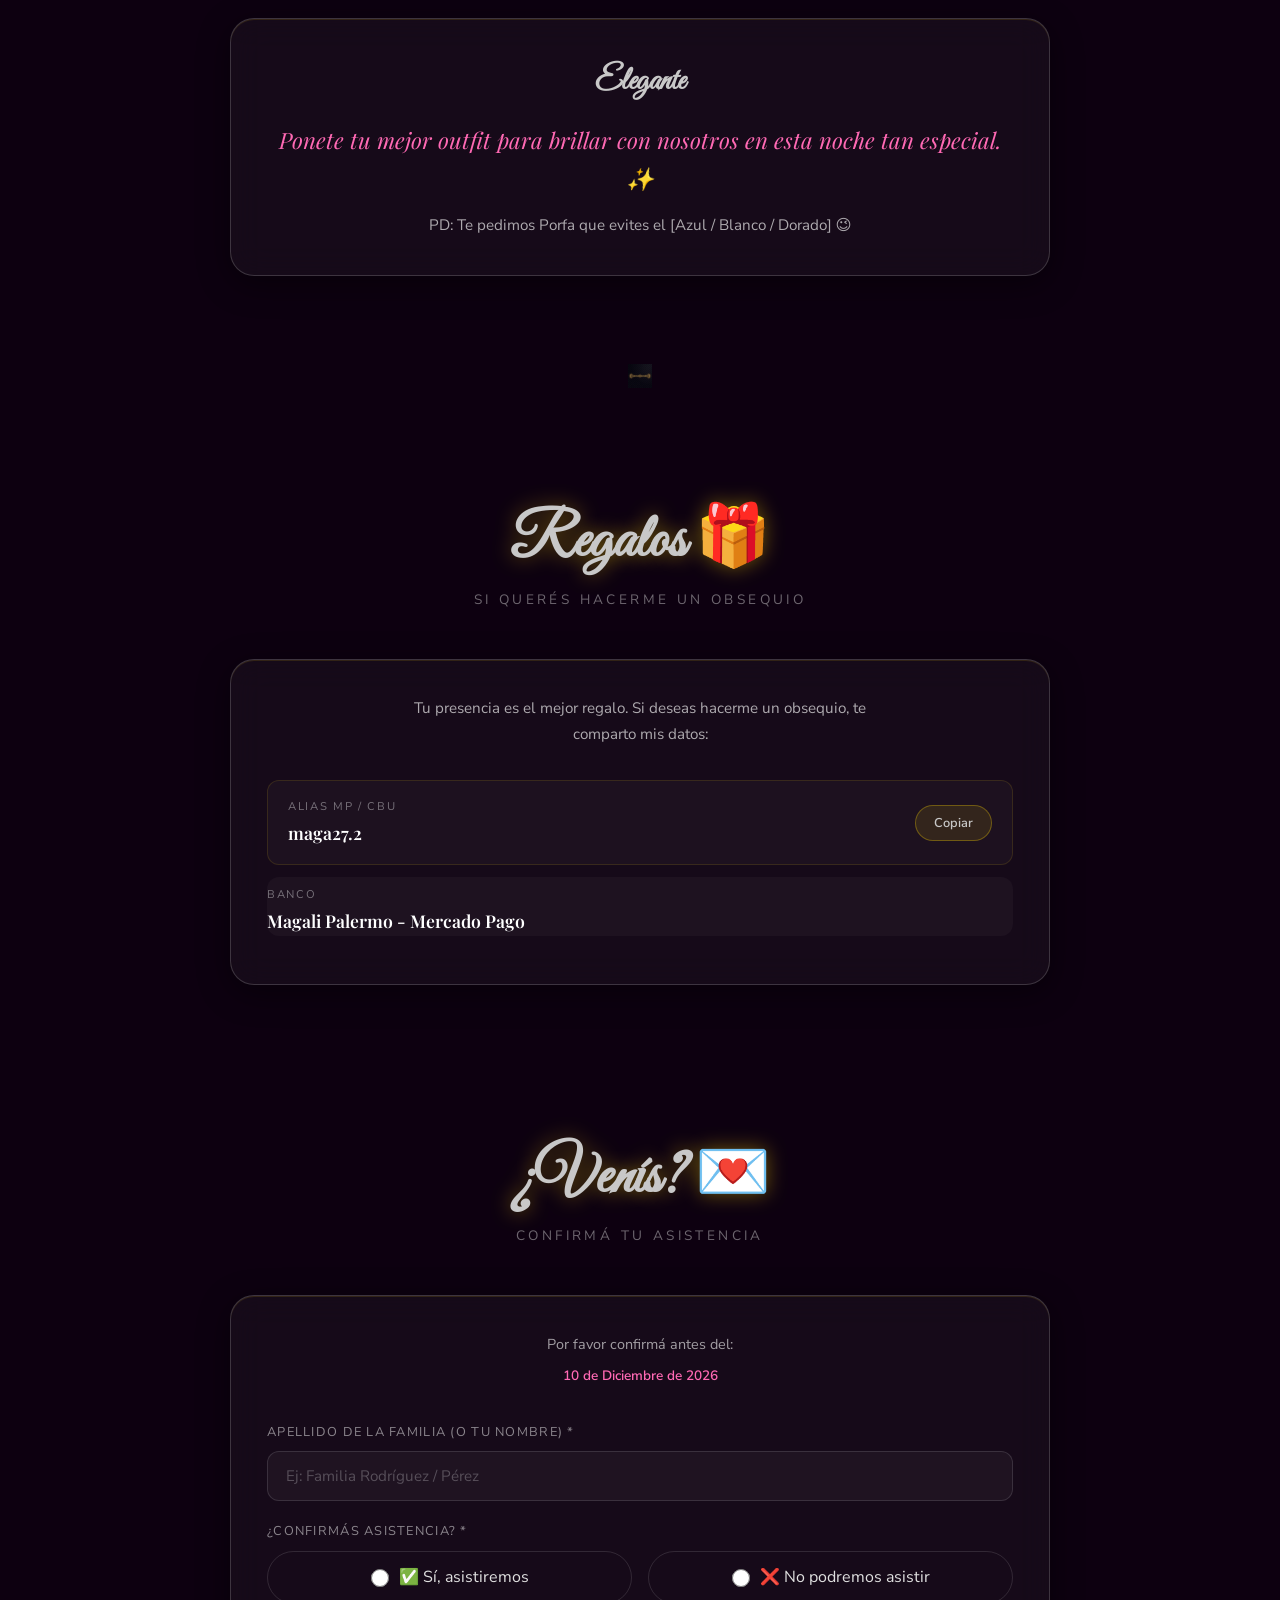
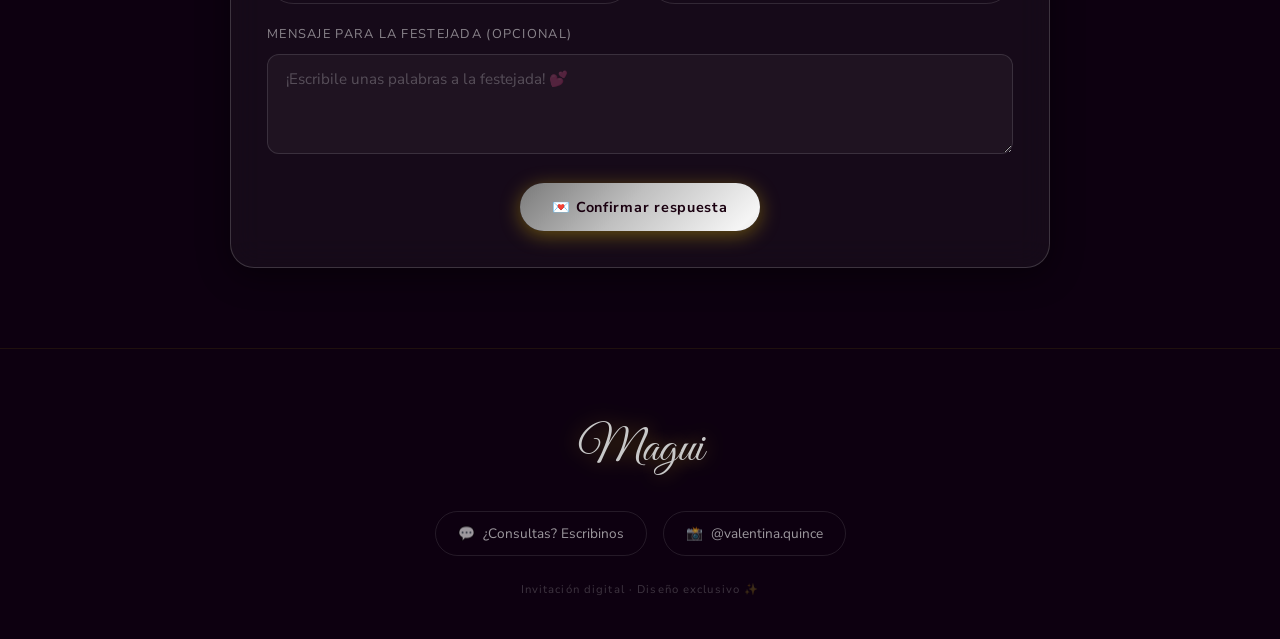
==== commit 66320efe: "Add files via upload" ====
--- a/15anos-disco-glitter/index.html
+++ b/15anos-disco-glitter/index.html
@@ -510,13 +510,13 @@
 	<!-- Mensajes de estado -->
           <div id="rsvp-success" role="alert">
             <span class="success-icon">🎉</span>
-            <h3>¡Gracias por confirmar!</h3>
+            <h3 id="rsvp-success-titulo">¡Gracias por confirmar!</h3>
             <p id="rsvp-success-texto">Tu respuesta ya quedó registrada. ¡Muchas gracias!</p>
 
             <!-- Botón opcional para modificar respuesta por WhatsApp -->
             <div style="margin-top: 24px;">
               <a id="btn-modificar-rsvp" href="#" target="_blank" rel="noopener noreferrer" class="btn btn-outline" style="font-size: 0.85rem;">
-                ✏️ ¿Querés cambiar tu respuesta? Escribinos
+                ✏️ ¿Querés cambiar tu respuesta? Escribinos por WhatsApp
               </a>
             </div>
           </div>
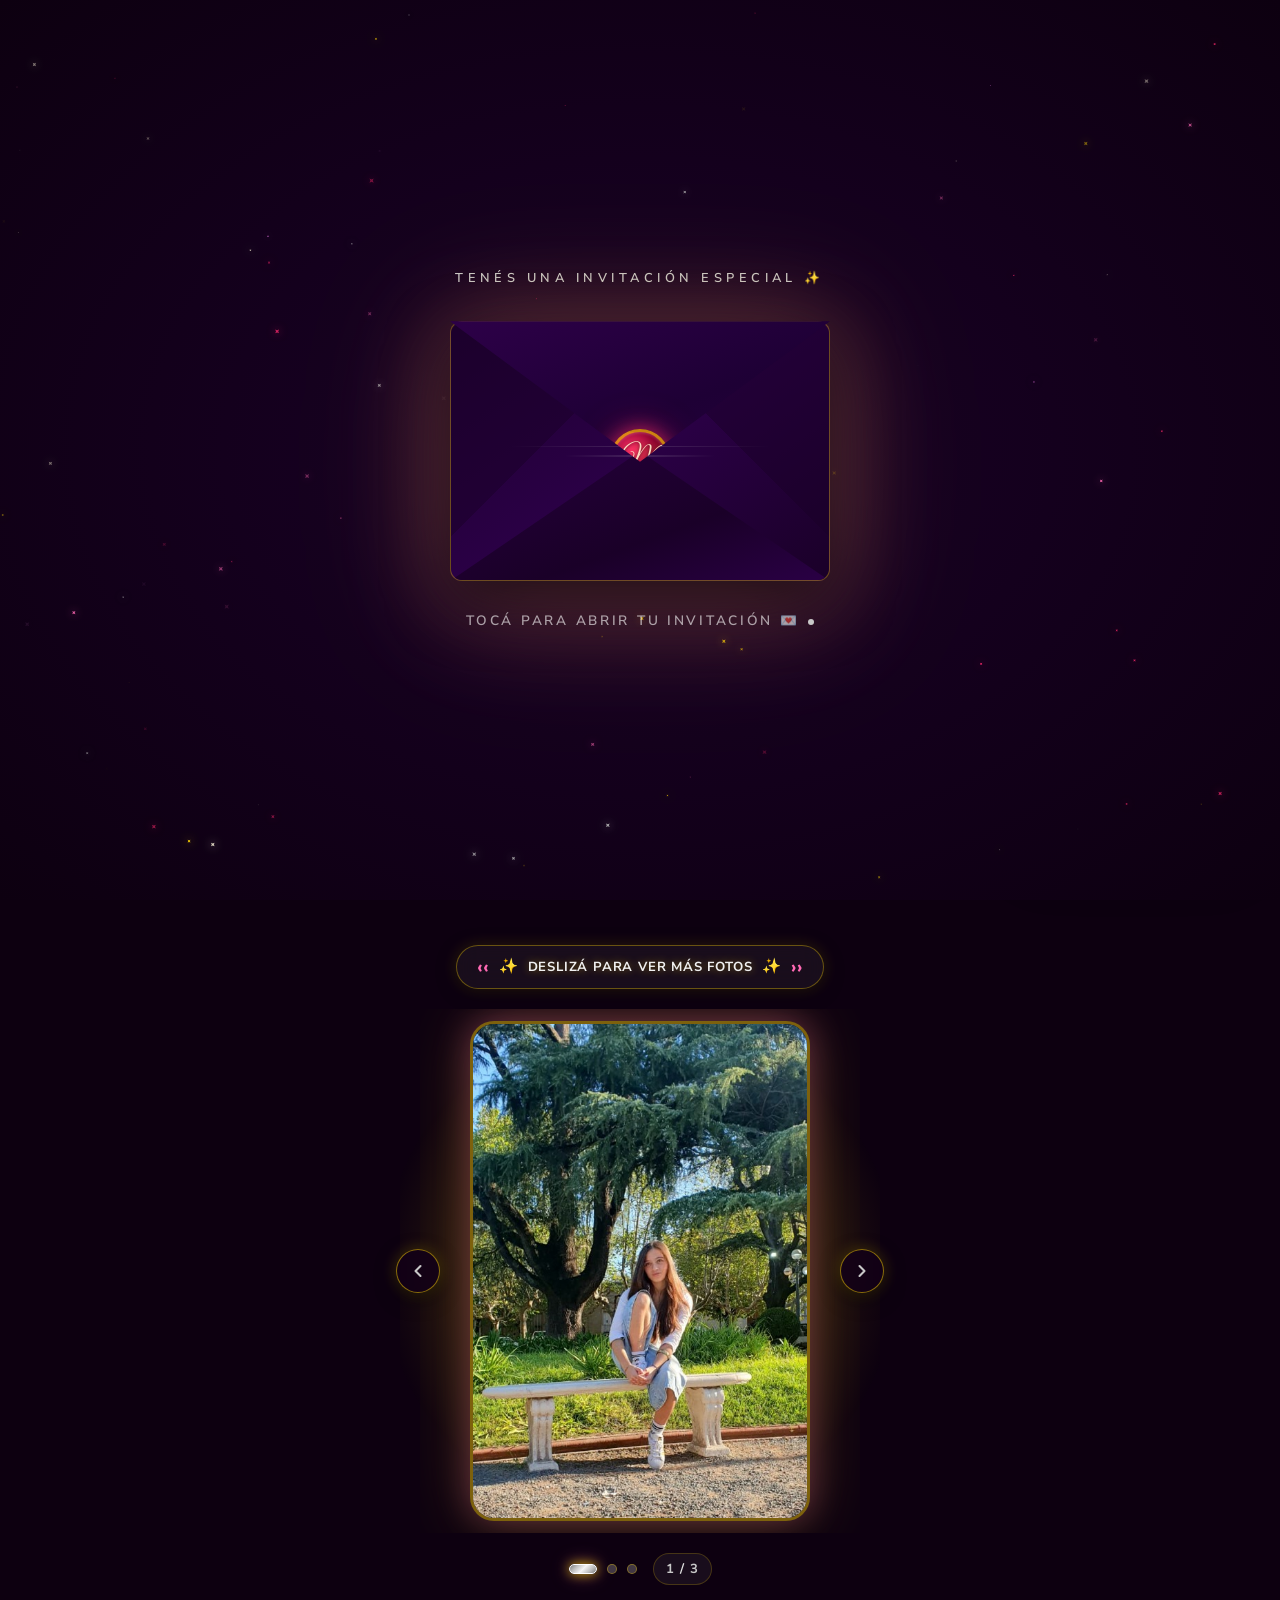
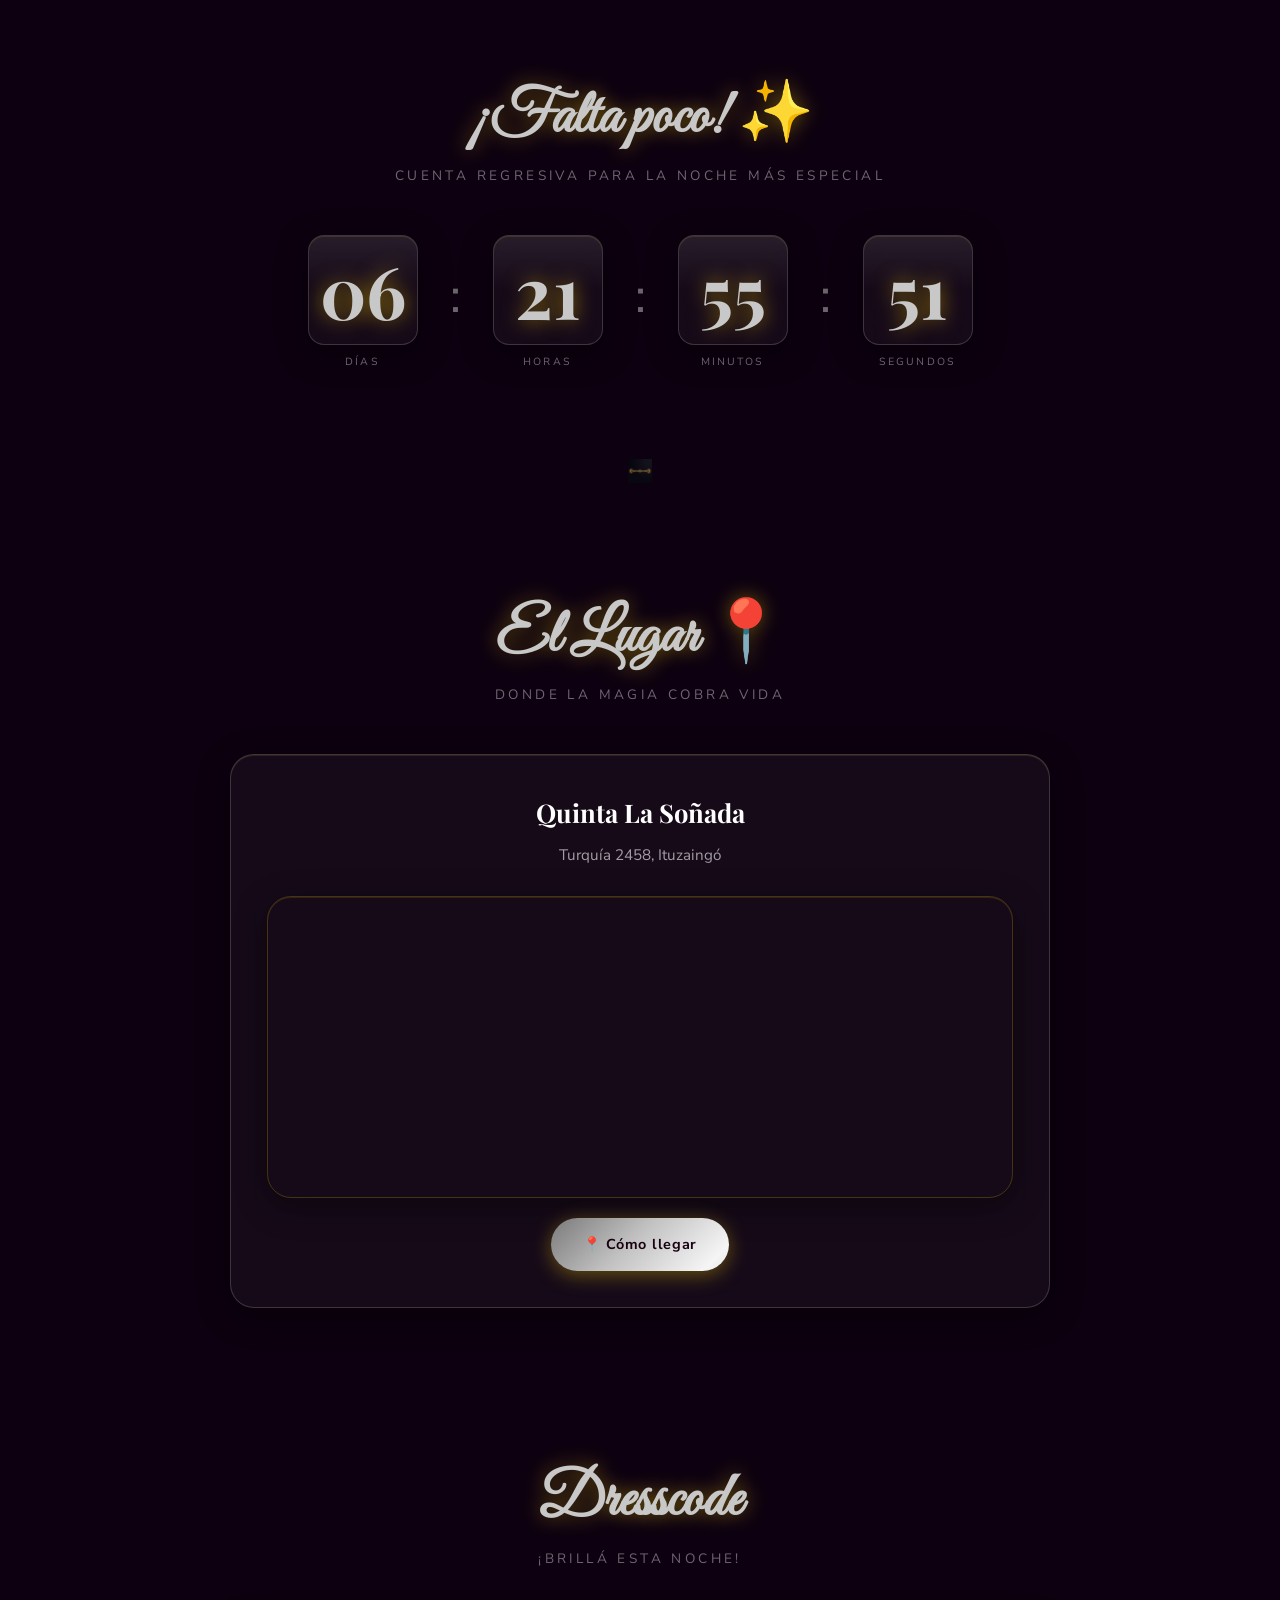
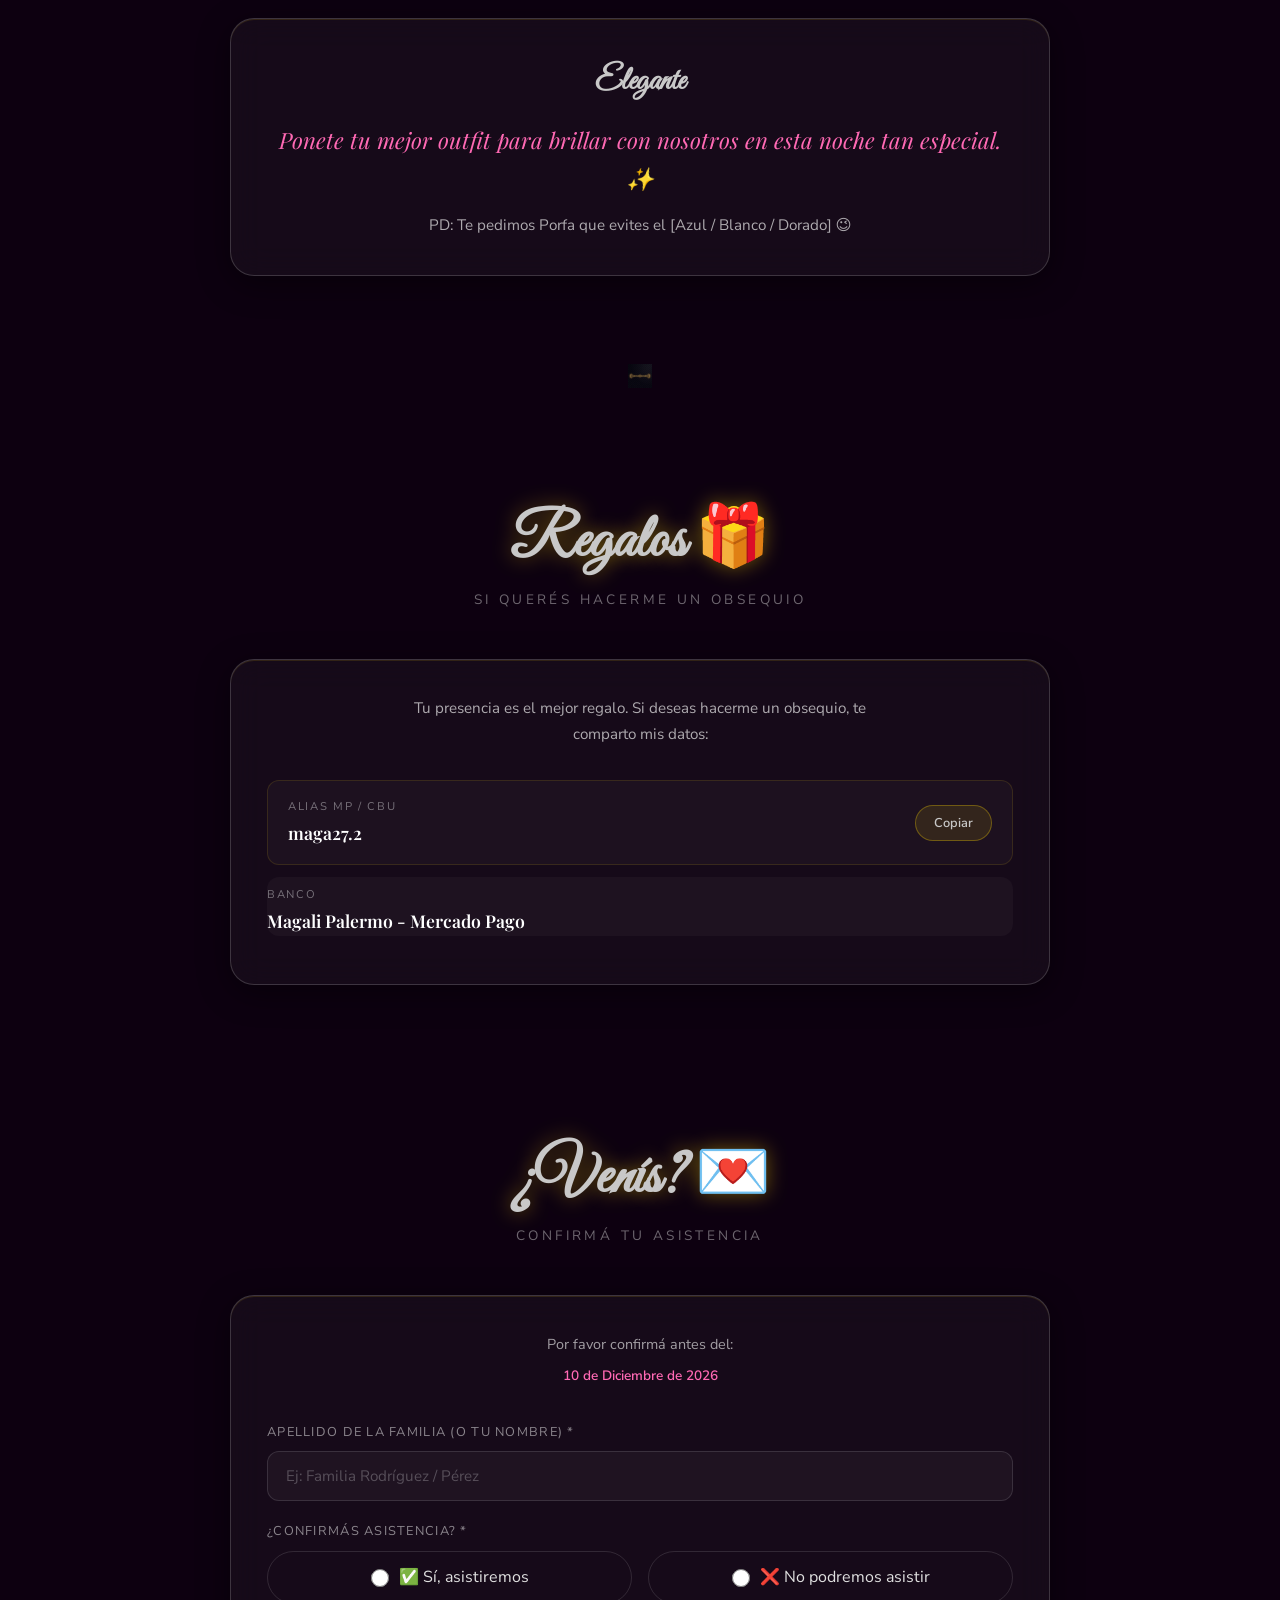
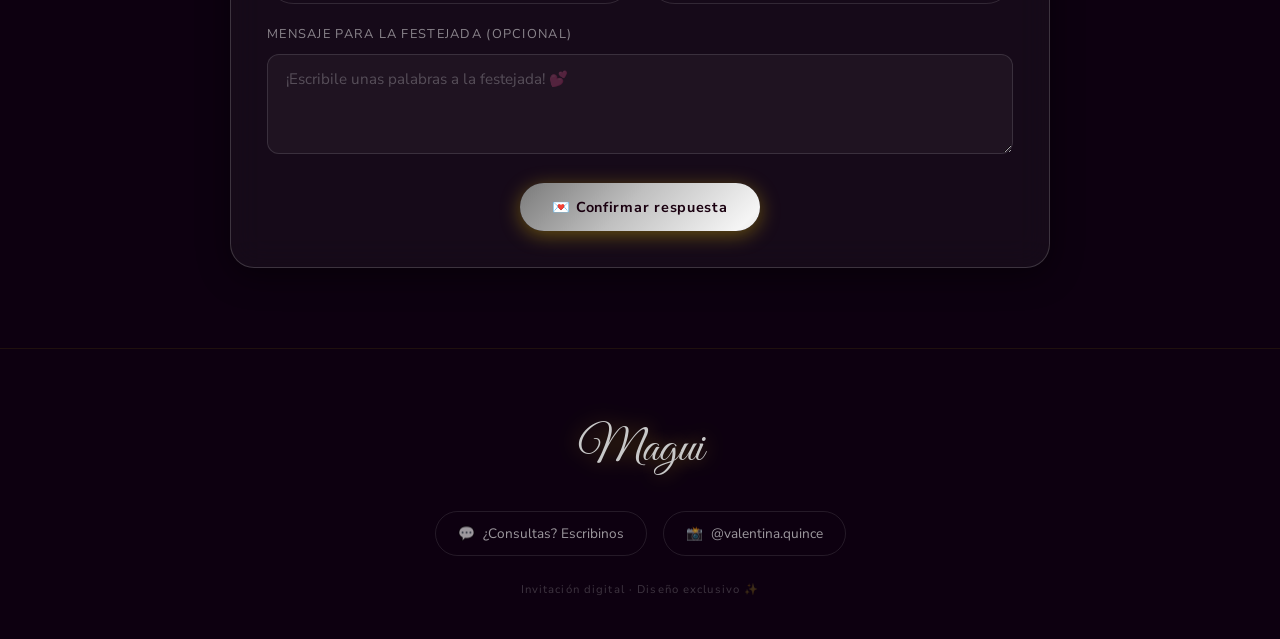
==== commit 6595b827: "Add files via upload" ====
--- a/15anos-disco-glitter/index.html
+++ b/15anos-disco-glitter/index.html
@@ -508,7 +508,7 @@
           </form>
 
 	<!-- Mensajes de estado -->
-          <div id="rsvp-success" role="alert">
+          <div id="rsvp-success" role="alert" style="display:none;">
             <span class="success-icon">🎉</span>
             <h3 id="rsvp-success-titulo">¡Gracias por confirmar!</h3>
             <p id="rsvp-success-texto">Tu respuesta ya quedó registrada. ¡Muchas gracias!</p>
